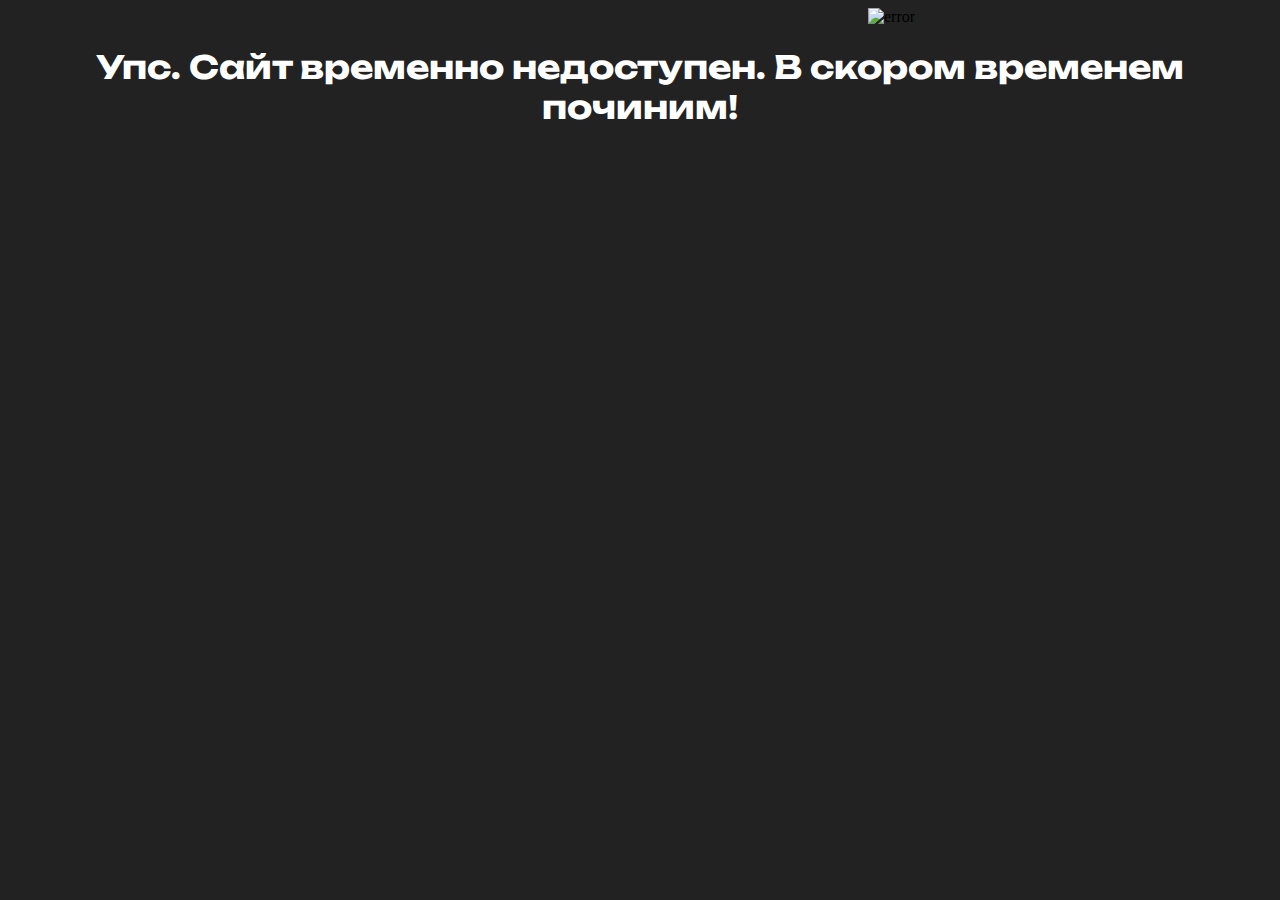
==== index.html @ cbbd629c "Update index.html" ====
<!DOCTYPE html>
<html>
<head>
    <title>Упс. Что то не так</title>
    <link rel="preconnect" href="https://fonts.googleapis.com">
<link rel="preconnect" href="https://fonts.gstatic.com" crossorigin>
<link href="https://fonts.googleapis.com/css2?family=Playpen+Sans:wght@100..800&family=SUSE:wght@100..800&family=Unbounded:wght@200..900&display=swap" rel="stylesheet">
</head>
<style>
    body {
        background-color: #222;
    }
    
    .error {
        margin-left: 860px;
    }

    h1 {
        font-family: "Unbounded", sans-serif;
        color: white;
        text-align: center;
    }
</style>
<body>
    
    <img src="https://previews.dropbox.com/p/thumb/[base64]/p.png" alt="error" class="error">

    <h1>Упс. Сайт временно недоступен. В скором временем починим!</h1>

</body>
</html>
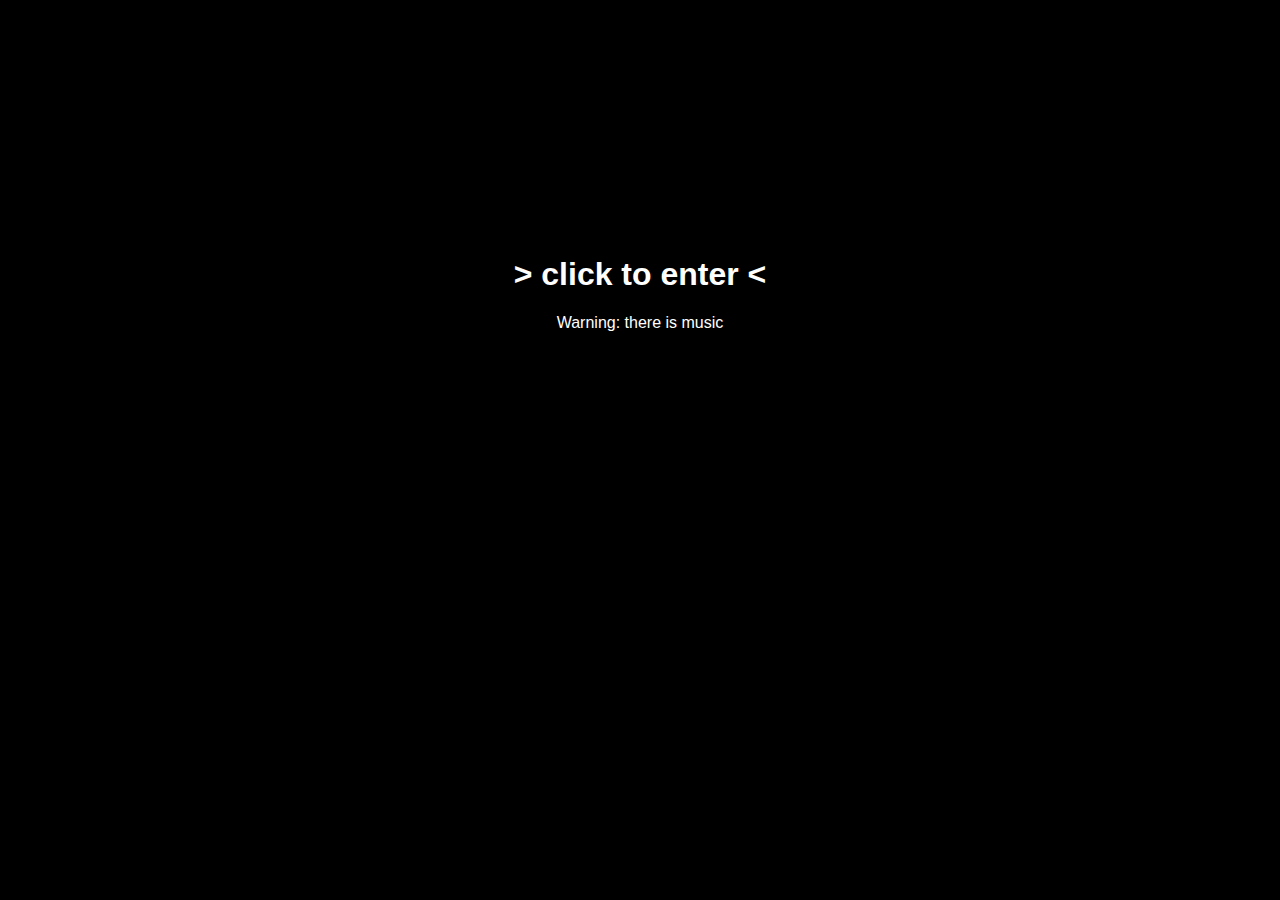
==== commit 94ae6d95: "Update index.html" ====
--- a/index.html
+++ b/index.html
@@ -1,31 +1,55 @@
 <!DOCTYPE html>
 <html>
 <head>
-    <title>Упс. Что то не так</title>
     <link rel="preconnect" href="https://fonts.googleapis.com">
-<link rel="preconnect" href="https://fonts.gstatic.com" crossorigin>
-<link href="https://fonts.googleapis.com/css2?family=Playpen+Sans:wght@100..800&family=SUSE:wght@100..800&family=Unbounded:wght@200..900&display=swap" rel="stylesheet">
+    <link rel="preconnect" href="https://fonts.gstatic.com" crossorigin>
+    <link href="https://fonts.googleapis.com/css2?family=Space+Mono:ital,wght@0,400;0,700;1,400;1,700&family=Ubuntu:ital,wght@0,300;0,400;0,500;0,700;1,300;1,400;1,500;1,700&family=Unbounded:wght@200..900&display=swap" rel="stylesheet">    <link rel="stylesheet" href="style.css">
+    <script src="./src/js/button.js"></script>
+    <script src="./src/js/lanyard.js"></script>
+    <script src="./src/js/loading.js"></script>
+    <script src="./src/js/title.js"></script>
+    <link rel="stylesheet" href="./src/css/style.css">
+    <link rel="shortcut icon" href="./none-static/difoon.gif" type="image/x-icon">
 </head>
-<style>
-    body {
-        background-color: #222;
-    }
+<body>
+    <audio id="audio" loop>
+        <source src="./src/music/audio.mp3" type="audio/mpeg"> 
+    </audio>
+
+    <div class="loading">
+        <h1> > click to enter <</h1>
+        <p>Warning: there is music</p>
+    </div>
+
+    <div id="background-container"></div>
+
+    <div class="musicstop">
+        <button id="musicstop">
+            <img src="buttoniconstop" alt="" alt="ToggleIcon">
+        </button>
+    </div>
+
+    <div class="container">
+        <div class="box">
+            <div class="profile-card">
+                <div class="avatar">
+                    <img id="avatar" alt="Avatar">
+                </div>
+                <div class="status">
+                    <div id="nickname"></div>
+                    <div id="status" class="statusdiscord"></div>
+                    <p>@difoon</p>
+                </div>
+                <button id="toggleButton">
+                    <img id="buttonIcon" src="./static/nightbutton.png" alt="Toggle Icon">
+                </button>
+                <div class="github" onclick="window.open('https://github.com/Difooon', '_blank')"></div>
+                <div class="tg" onclick="window.open('https://t.me/difoon_bot', '_blank')"></div>
+                <div class="discord" onclick="window.open('https://discord.gg/FCPR7kRABs ', '_blank')"></div>
+            </div>
+        </div>
+        </div>
+    </div>
     
-    .error {
-        margin-left: 860px;
-    }
-
-    h1 {
-        font-family: "Unbounded", sans-serif;
-        color: white;
-        text-align: center;
-    }
-</style>
-<body>
-    
-    <img src="https://previews.dropbox.com/p/thumb/[base64]/p.png" alt="error" class="error">
-
-    <h1>Упс. Сайт временно недоступен. В скором временем починим!</h1>
-
 </body>
 </html>
--- a/src/css/style.css
+++ b/src/css/style.css
@@ -0,0 +1,159 @@
+body {
+    font-family: 'Open Sans', sans-serif;
+    margin: 0;
+    padding: 0;
+    height: 100vh;
+    display: flex;
+    justify-content: center;
+    align-items: center;
+    color: white;
+}
+
+#background-container {
+    position: absolute;
+    z-index: -1;
+    top: 0;
+    left: 0;
+    width: 100%;
+    height: 100%;
+    background-size: cover;
+    background-repeat: no-repeat;
+    background-position: center center;
+    background-image: url('./none-static/night.gif');
+    transition: background-image 0.5s ease-in-out;
+}
+
+.container {
+    display: flex;
+    align-items: center;
+    justify-content: center;
+    height: 100%;
+    width: 400px;
+}
+
+.box {
+    padding: 5px;
+    align-items: center;
+    justify-content: center;
+    border-radius: 10px;
+    text-align: center;
+    max-width: 1000px;
+}
+
+.profile-card {
+    width: 400px;
+    align-items: center;
+    justify-content: center;
+    background-color: #0d0d0d;
+    border-radius: 15px;
+    padding: 20px;
+    display: flex;
+    align-items: center;
+    gap: 20px;
+    box-shadow: 0 0 20px rgba(0, 0, 0, 0.5);
+    opacity: 0; /* Изначально скрываем элементы */
+    transform: translateY(20px); /* Смещение вниз */
+    transition: opacity 1s ease-in-out, transform 1s ease-in-out;
+}
+
+.avatar img {
+    border-radius: 10px;
+    width: 80px;
+    height: 80px;
+}
+
+.status {
+    color: white;
+    font-family: 'Unbounded', sans-serif;
+}
+
+.status h1 {
+    margin: 0;
+    font-size: 1.5em;
+    font-weight: 700;
+}
+
+.statusdiscord {
+    color: #a1a1a1;
+    font-family: "Space Mono", Mulish;
+}
+
+.status p {
+    margin: 0;
+    font-family: "Space Mono", Mulish;
+    font-size: 1em;
+    color: #a1a1a1;
+}
+
+.controls {
+    margin-left: 0; /* Убираем автоматическое выравнивание вправо */
+    display: flex;
+    gap: 10px;
+    align-items: center;
+    /* Можно использовать margin-right, чтобы контролировать расстояние между кнопками и краем */
+}
+
+
+#toggleButton {
+    border: none;
+    background-color: transparent;
+    cursor: pointer;
+    padding: 0;
+    margin: 0;
+}
+
+#toggleButton img {
+    width: 25px;
+    height: 25px;
+}
+
+.github {
+    width: 25px;
+    height: 25px;
+    background-image: url('https://cdn.discordapp.com/attachments/1276178393473355776/1276178479725150310/github.png?ex=66c89553&is=66c743d3&hm=cee78cd53ceaba42e540255ccbdc2ddc063e61f0963f32288ae3b580f60bd746&');
+    background-size: cover;
+    background-position: center;
+    cursor: pointer;
+}
+.tg {
+    width: 25px;
+    height: 25px;
+    background-image: url('https://cdn.discordapp.com/attachments/1276178393473355776/1276218810076233758/TELEGRAM.png?ex=66c8bae3&is=66c76963&hm=6ae9afaaee64f102e1b0e98983452a9677ef52a6ea34c7db00fcbd441ec57523&');
+    background-size: cover;
+    background-position: center;
+    cursor: pointer;
+}
+.discord {
+    width: 25px;
+    height: 25px;
+    background-image: url('https://cdn.discordapp.com/attachments/1276178393473355776/1276218810378096671/DISCORD.png?ex=66c8bae3&is=66c76963&hm=1cba8d06740dcf356e34b7b2f147d422b33debe11535415e079bbd35695b6440&');
+    background-size: cover;
+    background-position: center;
+    cursor: pointer;
+
+}
+
+
+.loading {
+    margin-top: 0;
+    text-align: center;
+    align-items: center;
+    background: #000; /* Устанавливаем черный фон для загрузочного экрана */
+    position: fixed;
+    top: 0;
+    left: 0;
+    width: 100%;
+    height: 100%;
+    z-index: 9999;
+    opacity: 1; /* Изначально элемент полностью видим */
+    transition: opacity 1s ease-in-out; /* Анимация исчезновения */
+}
+
+.loading.hidden {
+    opacity: 0; /* Анимация скрытия */
+    transition: opacity 1s ease-in-out;
+}
+
+.loading h1 {
+    margin-top: 20%;
+}
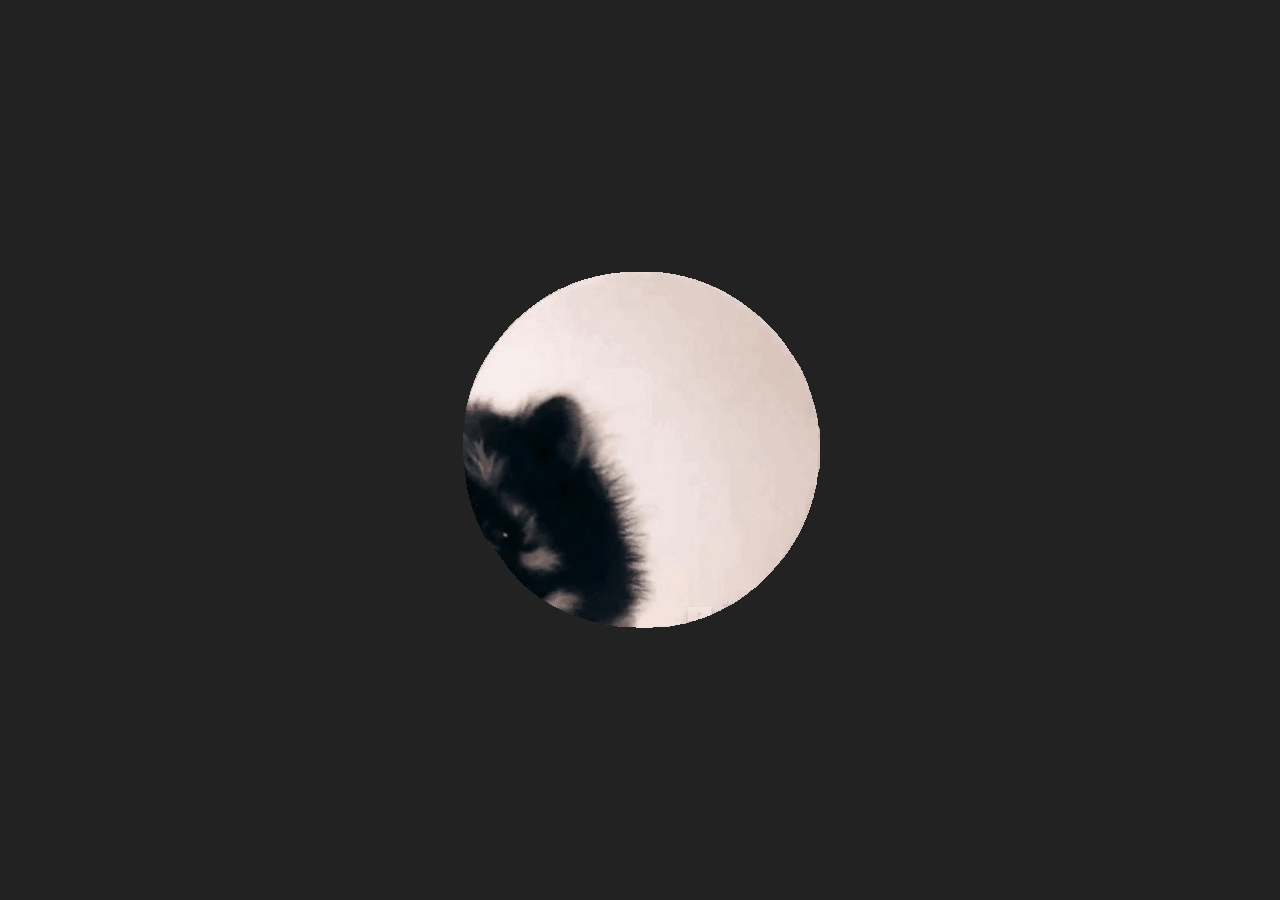
==== commit 745f2ce3: "v3!!!" ====
--- a/index.html
+++ b/index.html
@@ -1,55 +1,97 @@
 <!DOCTYPE html>
 <html>
 <head>
+    <title>DIFOON | Тут могла быть чья та реклама</title>
     <link rel="preconnect" href="https://fonts.googleapis.com">
     <link rel="preconnect" href="https://fonts.gstatic.com" crossorigin>
     <link href="https://fonts.googleapis.com/css2?family=Space+Mono:ital,wght@0,400;0,700;1,400;1,700&family=Ubuntu:ital,wght@0,300;0,400;0,500;0,700;1,300;1,400;1,500;1,700&family=Unbounded:wght@200..900&display=swap" rel="stylesheet">    <link rel="stylesheet" href="style.css">
-    <script src="./src/js/button.js"></script>
+    <link rel="stylesheet" href="./src/css/index.css">
+    <link rel="stylesheet" href="https://cdnjs.cloudflare.com/ajax/libs/font-awesome/6.0.0-beta3/css/all.min.css">
+    <script src="./src/js/wait.js"></script>
+    <script src="./src/js/title.js"></script>
+    <script src="./src/js/audioplayer.js"></script>
     <script src="./src/js/lanyard.js"></script>
-    <script src="./src/js/loading.js"></script>
-    <script src="./src/js/title.js"></script>
-    <link rel="stylesheet" href="./src/css/style.css">
-    <link rel="shortcut icon" href="./none-static/difoon.gif" type="image/x-icon">
+    <script src="./src/js/animated-text.js"></script>
+    <link rel="shortcut icon" href="./src/image/favicon.png" type="image/x-icon">
+    <!-- Предпросмотр -->
+    <meta property="og:title" content="Посмотри сайт, а то станешь таким же" />
+    <meta property="og:description" content="Ладно, на самом деле ты лучший! $ DIFOON" />
+    <meta property="og:image" content="https://masterpiecer-images.s3.yandex.net/6db476f6759911ee978d363fac71b015:upscaled" />
+    <meta property="og:url" content="https://difoon.fun/" />
+    <meta property="og:type" content="profile" />
 </head>
 <body>
-    <audio id="audio" loop>
-        <source src="./src/music/audio.mp3" type="audio/mpeg"> 
-    </audio>
-
-    <div class="loading">
-        <h1> > click to enter <</h1>
-        <p>Warning: there is music</p>
+    <div class="wait">
+        <img src="./src/image/wait.gif" alt="wait">
     </div>
 
-    <div id="background-container"></div>
 
-    <div class="musicstop">
-        <button id="musicstop">
-            <img src="buttoniconstop" alt="" alt="ToggleIcon">
-        </button>
+    <div class="name">
+        <h1 id="nameText">DIFOON</h1>
     </div>
 
-    <div class="container">
-        <div class="box">
-            <div class="profile-card">
-                <div class="avatar">
-                    <img id="avatar" alt="Avatar">
-                </div>
-                <div class="status">
-                    <div id="nickname"></div>
-                    <div id="status" class="statusdiscord"></div>
-                    <p>@difoon</p>
-                </div>
-                <button id="toggleButton">
-                    <img id="buttonIcon" src="./static/nightbutton.png" alt="Toggle Icon">
-                </button>
-                <div class="github" onclick="window.open('https://github.com/Difooon', '_blank')"></div>
-                <div class="tg" onclick="window.open('https://t.me/difoon_bot', '_blank')"></div>
-                <div class="discord" onclick="window.open('https://discord.gg/FCPR7kRABs ', '_blank')"></div>
+    <div class="avatar">
+        <li class="avatar" id="avatar"><img src="avatar.png" alt="avatar" class="image" style="border-radius: 100%;"></li>
+    </div>
+
+    <div class="nickname-discord">
+        <p>@difoon</p>
+    </div>
+
+    <div class="social-links">
+        <a href="https://t.me/difoonlive" target="_blank">
+            <i class="fab fa-telegram"></i>
+        </a>
+        <a href="https://devs.difoon.fun/discord.html" target="_blank">
+            <i class="fab fa-discord"></i>
+        </a>
+    </div>
+
+    <div class="audio-player">
+        <audio id="audio" src="./src/difoon.mp3"></audio>
+        <div class="controls">
+            <button id="playPauseBtn" aria-label="Play/Pause">
+                <i class="fa fa-play" id="playIcon"></i>
+                <i class="fa fa-pause" id="pauseIcon" style="display:none;"></i>
+            </button>
+            <div class="time">
+                <span id="currentTime">0:00</span> /
+                <span id="duration">0:00</span>
             </div>
         </div>
-        </div>
     </div>
-    
+
+    <div class="animated-text">
+        <div class="js--text-cont1"></div>
+        <div class="js--text-cont2"></div>
+    </div>
+
+ 
 </body>
+<script>
+    function getRandomColor() {
+        const r = Math.floor(Math.random() * 256);
+        const g = Math.floor(Math.random() * 256);
+        const b = Math.floor(Math.random() * 256);
+        return `rgb(${r}, ${g}, ${b})`;
+    }
+
+    let colorInterval;
+
+    document.querySelector('.name').addEventListener('mouseenter', function() {
+        const nameText = document.getElementById('nameText');
+        
+        colorInterval = setInterval(() => {
+            nameText.style.color = getRandomColor();
+        }, 400);  
+    });
+
+    document.querySelector('.name').addEventListener('mouseleave', function() {
+        const nameText = document.getElementById('nameText');
+        
+        clearInterval(colorInterval); 
+        nameText.style.color = 'white';
+    });
+
+</script>
 </html>
--- a/src/css/index.css
+++ b/src/css/index.css
@@ -0,0 +1,182 @@
+body {
+    background-color: #0f0f0f;
+}
+
+@font-face {
+    font-family: 'Hussar';
+    src: url('../fonts/HussarBoldWeb.otf') format('truetype');
+}
+
+
+.name {
+    font-family: "Unbounded", sans-serif;
+    color: white;
+    margin-left: 50px;
+    transition: all 0.3s ease;
+}
+
+.name h1 {
+    color: white;
+    transition: color 0.5s ease;
+}
+
+.wait {
+    z-index: 10;
+    background-color: #222;
+    justify-content: center;
+    align-items: center;
+    position: fixed; 
+    top: 0;
+    left: 0;
+    right: 0;
+    bottom: 0;
+    opacity: 1; 
+    transition: opacity 1s ease; 
+}
+
+.social-links {
+
+    display: flex;
+    justify-content: center;
+    align-items: center;
+    gap: 15px;
+    margin: 5px 0; 
+}
+
+.social-links a {
+    color: #808080; 
+    font-size: 40px; 
+    position: relative; 
+    transition: color 0.3s ease; 
+}
+
+.social-links a::before {
+    content: ''; 
+    position: absolute; 
+    top: 50%; 
+    left: 50%;
+    width: 100%; 
+    height: 100%; 
+    background: rgba(0, 191, 255, 0.3); 
+    border-radius: 50%; 
+    transform: translate(-50%, -50%); 
+    z-index: -1; 
+    filter: blur(8px); 
+    transition: background 0.3s ease; 
+}
+
+.social-links a:hover::before {
+    background: rgba(0, 191, 255, 0.5); /
+}
+
+.social-links a:hover {
+    color: #00BFFF; 
+}
+
+.avatar {
+    margin-bottom: 20px;
+    display: flex;
+    justify-content: center;
+    align-items: center;
+    margin-top: 20px;
+}
+
+
+.nickname-discord p {
+    margin: 0;
+    font-family: "Space Mono", Mulish;
+    font-size: 30px;
+    text-align: center;
+    color: #fff;
+    margin-bottom: 20px;
+}
+
+.animated-text {
+    font-family: "Unbounded", sans-serif;
+    font-size: 30px;
+    color: #fff;
+    margin-top: 20px;
+    text-align: center;
+}
+
+.cursor {
+    font-weight: bold;
+    animation: blink 0.7s step-end infinite;
+  }
+  
+  @keyframes blink {
+    from, to {
+      opacity: 1;
+    }
+    50% {
+      opacity: 0;
+    }
+  }
+
+.avatar .image {
+    width: 200px;
+    height: 200px;
+    border-radius: 100%; 
+    border: 3px solid transparent; 
+    box-shadow: 0 0 15px 5px #00BFFF; 
+    padding: 5px; 
+}
+
+
+.audio-player {
+    display: flex;
+    justify-content: center; 
+    align-items: center; 
+    margin: 5px 0; 
+}
+
+.controls {
+    display: flex;
+    align-items: center;
+    justify-content: center;
+    width: 250px; 
+    margin-top: 20px;
+}
+
+
+
+#playPauseBtn {
+    background-color: #00BFFF;
+    border: none;
+    border-radius: 50%;
+    padding: 8px; 
+    cursor: pointer;
+    font-size: 18px; 
+    display: flex;
+    align-items: center;
+    justify-content: center;
+    width: 40px; 
+    height: 40px; 
+    margin-right: 5px; 
+}
+
+#playPauseBtn:focus {
+    outline: none;
+}
+
+.time {
+    font-size: 14px;
+    font-family: 'Hussar', sans-serif;
+    color: #fff;
+}
+
+
+.button {
+    background-color: #0f0f0f;
+    border-radius: 30px;
+    border: 1px solid white;
+    color: white;
+    padding: 10px 30px;
+    font-size: 30px;
+    text-decoration: none;
+    transition: background-color 0.3s ease;
+    display: inline-flex;
+    align-items: center;
+    justify-content: center;
+    margin-top: 20px;
+}
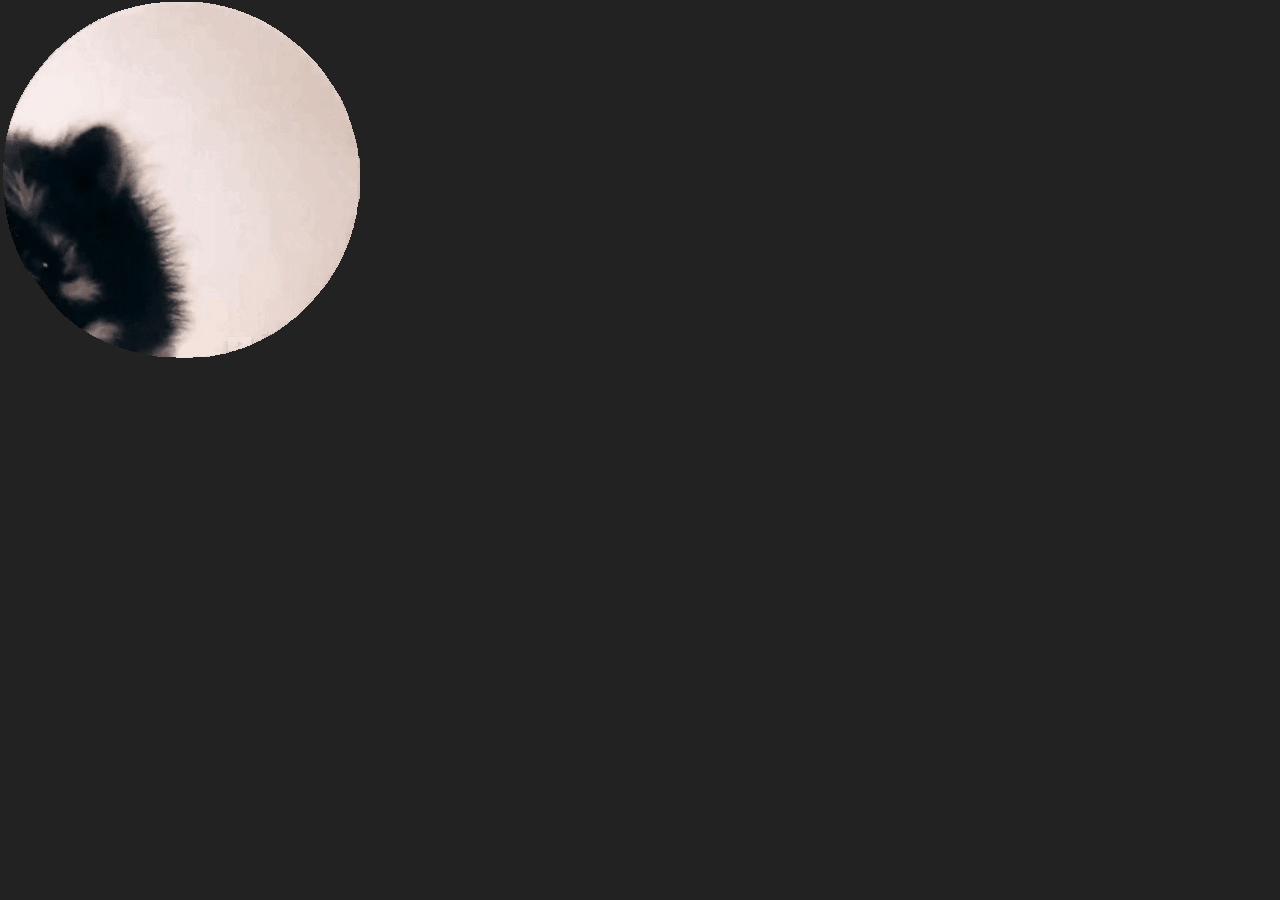
==== commit 8e7adbe4: "React upload!" ====
--- a/index.html
+++ b/index.html
@@ -1,97 +1 @@
-<!DOCTYPE html>
-<html>
-<head>
-    <title>DIFOON | Тут могла быть чья та реклама</title>
-    <link rel="preconnect" href="https://fonts.googleapis.com">
-    <link rel="preconnect" href="https://fonts.gstatic.com" crossorigin>
-    <link href="https://fonts.googleapis.com/css2?family=Space+Mono:ital,wght@0,400;0,700;1,400;1,700&family=Ubuntu:ital,wght@0,300;0,400;0,500;0,700;1,300;1,400;1,500;1,700&family=Unbounded:wght@200..900&display=swap" rel="stylesheet">    <link rel="stylesheet" href="style.css">
-    <link rel="stylesheet" href="./src/css/index.css">
-    <link rel="stylesheet" href="https://cdnjs.cloudflare.com/ajax/libs/font-awesome/6.0.0-beta3/css/all.min.css">
-    <script src="./src/js/wait.js"></script>
-    <script src="./src/js/title.js"></script>
-    <script src="./src/js/audioplayer.js"></script>
-    <script src="./src/js/lanyard.js"></script>
-    <script src="./src/js/animated-text.js"></script>
-    <link rel="shortcut icon" href="./src/image/favicon.png" type="image/x-icon">
-    <!-- Предпросмотр -->
-    <meta property="og:title" content="Посмотри сайт, а то станешь таким же" />
-    <meta property="og:description" content="Ладно, на самом деле ты лучший! $ DIFOON" />
-    <meta property="og:image" content="https://masterpiecer-images.s3.yandex.net/6db476f6759911ee978d363fac71b015:upscaled" />
-    <meta property="og:url" content="https://difoon.fun/" />
-    <meta property="og:type" content="profile" />
-</head>
-<body>
-    <div class="wait">
-        <img src="./src/image/wait.gif" alt="wait">
-    </div>
-
-
-    <div class="name">
-        <h1 id="nameText">DIFOON</h1>
-    </div>
-
-    <div class="avatar">
-        <li class="avatar" id="avatar"><img src="avatar.png" alt="avatar" class="image" style="border-radius: 100%;"></li>
-    </div>
-
-    <div class="nickname-discord">
-        <p>@difoon</p>
-    </div>
-
-    <div class="social-links">
-        <a href="https://t.me/difoonlive" target="_blank">
-            <i class="fab fa-telegram"></i>
-        </a>
-        <a href="https://devs.difoon.fun/discord.html" target="_blank">
-            <i class="fab fa-discord"></i>
-        </a>
-    </div>
-
-    <div class="audio-player">
-        <audio id="audio" src="./src/difoon.mp3"></audio>
-        <div class="controls">
-            <button id="playPauseBtn" aria-label="Play/Pause">
-                <i class="fa fa-play" id="playIcon"></i>
-                <i class="fa fa-pause" id="pauseIcon" style="display:none;"></i>
-            </button>
-            <div class="time">
-                <span id="currentTime">0:00</span> /
-                <span id="duration">0:00</span>
-            </div>
-        </div>
-    </div>
-
-    <div class="animated-text">
-        <div class="js--text-cont1"></div>
-        <div class="js--text-cont2"></div>
-    </div>
-
- 
-</body>
-<script>
-    function getRandomColor() {
-        const r = Math.floor(Math.random() * 256);
-        const g = Math.floor(Math.random() * 256);
-        const b = Math.floor(Math.random() * 256);
-        return `rgb(${r}, ${g}, ${b})`;
-    }
-
-    let colorInterval;
-
-    document.querySelector('.name').addEventListener('mouseenter', function() {
-        const nameText = document.getElementById('nameText');
-        
-        colorInterval = setInterval(() => {
-            nameText.style.color = getRandomColor();
-        }, 400);  
-    });
-
-    document.querySelector('.name').addEventListener('mouseleave', function() {
-        const nameText = document.getElementById('nameText');
-        
-        clearInterval(colorInterval); 
-        nameText.style.color = 'white';
-    });
-
-</script>
-</html>
+<!doctype html><html lang="en"><head><meta charset="utf-8"/><link rel="icon" href="/favicon.jpg"/><meta name="viewport" content="width=device-width,initial-scale=1"/><meta name="Посмотри сайт, а то станешь таким же" content="Ладно, на самом деле ты лучший! $ DIFOON" image="https://masterpiecer-images.s3.yandex.net/6db476f6759911ee978d363fac71b015:upscaled"/><link rel="manifest" href="/manifest.json"/><title>DIFOON | Тут могла быть ваша реклама</title><script defer="defer" src="/static/js/main.06d50bfc.js"></script><link href="/static/css/main.0a61a2a4.css" rel="stylesheet"></head><body><noscript>You need to enable JavaScript to run this app.</noscript><div id="root"></div></body></html>--- a/static/css/main.0a61a2a4.css
+++ b/static/css/main.0a61a2a4.css
@@ -0,0 +1,8 @@
+@import url(https://fonts.googleapis.com/css2?family=Roboto+Condensed:ital,wght@0,100..900;1,100..900&family=Space+Mono:ital,wght@0,400;0,700;1,400;1,700&family=Unbounded:wght@500&display=swap);body{background-color:#0f0f0f}@font-face{font-family:Hussar;src:url(/static/media/HussarBoldWeb.23e1dc80f161e5f48b7d.otf) format("truetype")}.wait{background-color:#222;bottom:0;left:0;opacity:1;position:fixed;right:0;top:0;transition:opacity 1s ease;z-index:10}.avatar,.wait{align-items:center;justify-content:center}.avatar{display:flex;margin-bottom:20px;margin-top:20px}.nickname-discord p{color:#fff;font-family:Space Mono,Mulish;font-size:30px;margin:0 0 20px;text-align:center}.avatar .image{border:3px solid #0000;border-radius:100%;box-shadow:0 0 15px 5px #fff;height:200px;padding:5px;width:200px}.social{align-items:center;display:flex;justify-content:center;margin-top:20px;padding:auto}.social-button{background:none;border:none;cursor:pointer}.social-button img{display:block;height:35px;width:35px}.social-button:not(:last-child){margin-right:20px}.audio-player{margin:5px 0}.audio-player,.controls{align-items:center;display:flex;justify-content:center}.controls{margin-top:20px;width:250px}#playPauseBtn{align-items:center;background-color:#00bfff;border:none;border-radius:50%;cursor:pointer;display:flex;font-size:18px;height:40px;justify-content:center;margin-right:5px;padding:8px;width:40px}#playPauseBtn:focus{outline:none}.time{color:#fff;font-family:Hussar,sans-serif;font-size:14px}.button{align-items:center;background-color:#0f0f0f;border:1px solid #fff;border-radius:30px;display:inline-flex;justify-content:center;padding:10px 30px;text-decoration:none;transition:background-color .3s ease}.animated-text,.button{color:#fff;font-size:30px;margin-top:20px}.animated-text{font-family:Unbounded,sans-serif;text-align:center}.copyright{bottom:0;color:#ababac;font-family:Roboto Condensed;font-size:16px;font-weight:500;position:absolute;-webkit-user-select:text;user-select:text}.App{text-align:center}.App-logo{height:40vmin;pointer-events:none}@media (prefers-reduced-motion:no-preference){.App-logo{animation:App-logo-spin 20s linear infinite}}.App-header{align-items:center;background-color:#282c34;color:#fff;display:flex;flex-direction:column;font-size:calc(10px + 2vmin);justify-content:center;min-height:100vh}.App-link{color:#61dafb}@keyframes App-logo-spin{0%{transform:rotate(0deg)}to{transform:rotate(1turn)}}
+
+/*!
+ * Font Awesome Free 6.6.0 by @fontawesome - https://fontawesome.com
+ * License - https://fontawesome.com/license/free (Icons: CC BY 4.0, Fonts: SIL OFL 1.1, Code: MIT License)
+ * Copyright 2024 Fonticons, Inc.
+ */.fa{font-family:Font Awesome\ 6 Free;font-family:var(--fa-style-family,"Font Awesome 6 Free");font-weight:900;font-weight:var(--fa-style,900)}.fa,.fa-brands,.fa-classic,.fa-regular,.fa-sharp-solid,.fa-solid,.fab,.far,.fas{-moz-osx-font-smoothing:grayscale;-webkit-font-smoothing:antialiased;font-feature-settings:normal;display:inline-block;display:var(--fa-display,inline-block);font-style:normal;font-variant:normal;line-height:1;text-rendering:auto}.fa-classic,.fa-regular,.fa-solid,.far,.fas{font-family:Font Awesome\ 6 Free}.fa-brands,.fab{font-family:Font Awesome\ 6 Brands}.fa-1x{font-size:1em}.fa-2x{font-size:2em}.fa-3x{font-size:3em}.fa-4x{font-size:4em}.fa-5x{font-size:5em}.fa-6x{font-size:6em}.fa-7x{font-size:7em}.fa-8x{font-size:8em}.fa-9x{font-size:9em}.fa-10x{font-size:10em}.fa-2xs{font-size:.625em;line-height:.1em;vertical-align:.225em}.fa-xs{font-size:.75em;line-height:.08333em;vertical-align:.125em}.fa-sm{font-size:.875em;line-height:.07143em;vertical-align:.05357em}.fa-lg{font-size:1.25em;line-height:.05em;vertical-align:-.075em}.fa-xl{font-size:1.5em;line-height:.04167em;vertical-align:-.125em}.fa-2xl{font-size:2em;line-height:.03125em;vertical-align:-.1875em}.fa-fw{text-align:center;width:1.25em}.fa-ul{list-style-type:none;margin-left:2.5em;margin-left:var(--fa-li-margin,2.5em);padding-left:0}.fa-ul>li{position:relative}.fa-li{left:-2em;left:calc(var(--fa-li-width, 2em)*-1);line-height:inherit;position:absolute;text-align:center;width:2em;width:var(--fa-li-width,2em)}.fa-border{border:.08em solid #eee;border:var(--fa-border-width,.08em) var(--fa-border-style,solid) var(--fa-border-color,#eee);border-radius:.1em;border-radius:var(--fa-border-radius,.1em);padding:.2em .25em .15em;padding:var(--fa-border-padding,.2em .25em .15em)}.fa-pull-left{float:left;margin-right:.3em;margin-right:var(--fa-pull-margin,.3em)}.fa-pull-right{float:right;margin-left:.3em;margin-left:var(--fa-pull-margin,.3em)}.fa-beat{animation-delay:0s;animation-delay:var(--fa-animation-delay,0s);animation-direction:normal;animation-direction:var(--fa-animation-direction,normal);animation-duration:1s;animation-duration:var(--fa-animation-duration,1s);animation-iteration-count:infinite;animation-iteration-count:var(--fa-animation-iteration-count,infinite);animation-name:fa-beat;animation-timing-function:ease-in-out;animation-timing-function:var(--fa-animation-timing,ease-in-out)}.fa-bounce{animation-delay:0s;animation-delay:var(--fa-animation-delay,0s);animation-direction:normal;animation-direction:var(--fa-animation-direction,normal);animation-duration:1s;animation-duration:var(--fa-animation-duration,1s);animation-iteration-count:infinite;animation-iteration-count:var(--fa-animation-iteration-count,infinite);animation-name:fa-bounce;animation-timing-function:cubic-bezier(.28,.84,.42,1);animation-timing-function:var(--fa-animation-timing,cubic-bezier(.28,.84,.42,1))}.fa-fade{animation-iteration-count:infinite;animation-iteration-count:var(--fa-animation-iteration-count,infinite);animation-name:fa-fade;animation-timing-function:cubic-bezier(.4,0,.6,1);animation-timing-function:var(--fa-animation-timing,cubic-bezier(.4,0,.6,1))}.fa-beat-fade,.fa-fade{animation-delay:0s;animation-delay:var(--fa-animation-delay,0s);animation-direction:normal;animation-direction:var(--fa-animation-direction,normal);animation-duration:1s;animation-duration:var(--fa-animation-duration,1s)}.fa-beat-fade{animation-iteration-count:infinite;animation-iteration-count:var(--fa-animation-iteration-count,infinite);animation-name:fa-beat-fade;animation-timing-function:cubic-bezier(.4,0,.6,1);animation-timing-function:var(--fa-animation-timing,cubic-bezier(.4,0,.6,1))}.fa-flip{animation-delay:0s;animation-delay:var(--fa-animation-delay,0s);animation-direction:normal;animation-direction:var(--fa-animation-direction,normal);animation-duration:1s;animation-duration:var(--fa-animation-duration,1s);animation-iteration-count:infinite;animation-iteration-count:var(--fa-animation-iteration-count,infinite);animation-name:fa-flip;animation-timing-function:ease-in-out;animation-timing-function:var(--fa-animation-timing,ease-in-out)}.fa-shake{animation-duration:1s;animation-duration:var(--fa-animation-duration,1s);animation-iteration-count:infinite;animation-iteration-count:var(--fa-animation-iteration-count,infinite);animation-name:fa-shake;animation-timing-function:linear;animation-timing-function:var(--fa-animation-timing,linear)}.fa-shake,.fa-spin{animation-delay:0s;animation-delay:var(--fa-animation-delay,0s);animation-direction:normal;animation-direction:var(--fa-animation-direction,normal)}.fa-spin{animation-duration:2s;animation-duration:var(--fa-animation-duration,2s);animation-iteration-count:infinite;animation-iteration-count:var(--fa-animation-iteration-count,infinite);animation-name:fa-spin;animation-timing-function:linear;animation-timing-function:var(--fa-animation-timing,linear)}.fa-spin-reverse{--fa-animation-direction:reverse}.fa-pulse,.fa-spin-pulse{animation-direction:normal;animation-direction:var(--fa-animation-direction,normal);animation-duration:1s;animation-duration:var(--fa-animation-duration,1s);animation-iteration-count:infinite;animation-iteration-count:var(--fa-animation-iteration-count,infinite);animation-name:fa-spin;animation-timing-function:steps(8);animation-timing-function:var(--fa-animation-timing,steps(8))}@media (prefers-reduced-motion:reduce){.fa-beat,.fa-beat-fade,.fa-bounce,.fa-fade,.fa-flip,.fa-pulse,.fa-shake,.fa-spin,.fa-spin-pulse{animation-delay:-1ms;animation-duration:1ms;animation-iteration-count:1;transition-delay:0s;transition-duration:0s}}@keyframes fa-beat{0%,90%{transform:scale(1)}45%{transform:scale(1.25);transform:scale(var(--fa-beat-scale,1.25))}}@keyframes fa-bounce{0%{transform:scale(1) translateY(0)}10%{transform:scale(1.1,.9) translateY(0);transform:scale(var(--fa-bounce-start-scale-x,1.1),var(--fa-bounce-start-scale-y,.9)) translateY(0)}30%{transform:scale(.9,1.1) translateY(-.5em);transform:scale(var(--fa-bounce-jump-scale-x,.9),var(--fa-bounce-jump-scale-y,1.1)) translateY(var(--fa-bounce-height,-.5em))}50%{transform:scale(1.05,.95) translateY(0);transform:scale(var(--fa-bounce-land-scale-x,1.05),var(--fa-bounce-land-scale-y,.95)) translateY(0)}57%{transform:scale(1) translateY(-.125em);transform:scale(1) translateY(var(--fa-bounce-rebound,-.125em))}64%{transform:scale(1) translateY(0)}to{transform:scale(1) translateY(0)}}@keyframes fa-fade{50%{opacity:.4;opacity:var(--fa-fade-opacity,.4)}}@keyframes fa-beat-fade{0%,to{opacity:.4;opacity:var(--fa-beat-fade-opacity,.4);transform:scale(1)}50%{opacity:1;transform:scale(1.125);transform:scale(var(--fa-beat-fade-scale,1.125))}}@keyframes fa-flip{50%{transform:rotateY(-180deg);transform:rotate3d(var(--fa-flip-x,0),var(--fa-flip-y,1),var(--fa-flip-z,0),var(--fa-flip-angle,-180deg))}}@keyframes fa-shake{0%{transform:rotate(-15deg)}4%{transform:rotate(15deg)}24%,8%{transform:rotate(-18deg)}12%,28%{transform:rotate(18deg)}16%{transform:rotate(-22deg)}20%{transform:rotate(22deg)}32%{transform:rotate(-12deg)}36%{transform:rotate(12deg)}40%,to{transform:rotate(0deg)}}@keyframes fa-spin{0%{transform:rotate(0deg)}to{transform:rotate(1turn)}}.fa-rotate-90{transform:rotate(90deg)}.fa-rotate-180{transform:rotate(180deg)}.fa-rotate-270{transform:rotate(270deg)}.fa-flip-horizontal{transform:scaleX(-1)}.fa-flip-vertical{transform:scaleY(-1)}.fa-flip-both,.fa-flip-horizontal.fa-flip-vertical{transform:scale(-1)}.fa-rotate-by{transform:rotate(0);transform:rotate(var(--fa-rotate-angle,0))}.fa-stack{display:inline-block;height:2em;line-height:2em;position:relative;vertical-align:middle;width:2.5em}.fa-stack-1x,.fa-stack-2x{left:0;position:absolute;text-align:center;width:100%;z-index:auto;z-index:var(--fa-stack-z-index,auto)}.fa-stack-1x{line-height:inherit}.fa-stack-2x{font-size:2em}.fa-inverse{color:#fff;color:var(--fa-inverse,#fff)}.fa-0:before{content:"\30"}.fa-1:before{content:"\31"}.fa-2:before{content:"\32"}.fa-3:before{content:"\33"}.fa-4:before{content:"\34"}.fa-5:before{content:"\35"}.fa-6:before{content:"\36"}.fa-7:before{content:"\37"}.fa-8:before{content:"\38"}.fa-9:before{content:"\39"}.fa-fill-drip:before{content:"\f576"}.fa-arrows-to-circle:before{content:"\e4bd"}.fa-chevron-circle-right:before,.fa-circle-chevron-right:before{content:"\f138"}.fa-at:before{content:"\40"}.fa-trash-alt:before,.fa-trash-can:before{content:"\f2ed"}.fa-text-height:before{content:"\f034"}.fa-user-times:before,.fa-user-xmark:before{content:"\f235"}.fa-stethoscope:before{content:"\f0f1"}.fa-comment-alt:before,.fa-message:before{content:"\f27a"}.fa-info:before{content:"\f129"}.fa-compress-alt:before,.fa-down-left-and-up-right-to-center:before{content:"\f422"}.fa-explosion:before{content:"\e4e9"}.fa-file-alt:before,.fa-file-lines:before,.fa-file-text:before{content:"\f15c"}.fa-wave-square:before{content:"\f83e"}.fa-ring:before{content:"\f70b"}.fa-building-un:before{content:"\e4d9"}.fa-dice-three:before{content:"\f527"}.fa-calendar-alt:before,.fa-calendar-days:before{content:"\f073"}.fa-anchor-circle-check:before{content:"\e4aa"}.fa-building-circle-arrow-right:before{content:"\e4d1"}.fa-volleyball-ball:before,.fa-volleyball:before{content:"\f45f"}.fa-arrows-up-to-line:before{content:"\e4c2"}.fa-sort-desc:before,.fa-sort-down:before{content:"\f0dd"}.fa-circle-minus:before,.fa-minus-circle:before{content:"\f056"}.fa-door-open:before{content:"\f52b"}.fa-right-from-bracket:before,.fa-sign-out-alt:before{content:"\f2f5"}.fa-atom:before{content:"\f5d2"}.fa-soap:before{content:"\e06e"}.fa-heart-music-camera-bolt:before,.fa-icons:before{content:"\f86d"}.fa-microphone-alt-slash:before,.fa-microphone-lines-slash:before{content:"\f539"}.fa-bridge-circle-check:before{content:"\e4c9"}.fa-pump-medical:before{content:"\e06a"}.fa-fingerprint:before{content:"\f577"}.fa-hand-point-right:before{content:"\f0a4"}.fa-magnifying-glass-location:before,.fa-search-location:before{content:"\f689"}.fa-forward-step:before,.fa-step-forward:before{content:"\f051"}.fa-face-smile-beam:before,.fa-smile-beam:before{content:"\f5b8"}.fa-flag-checkered:before{content:"\f11e"}.fa-football-ball:before,.fa-football:before{content:"\f44e"}.fa-school-circle-exclamation:before{content:"\e56c"}.fa-crop:before{content:"\f125"}.fa-angle-double-down:before,.fa-angles-down:before{content:"\f103"}.fa-users-rectangle:before{content:"\e594"}.fa-people-roof:before{content:"\e537"}.fa-people-line:before{content:"\e534"}.fa-beer-mug-empty:before,.fa-beer:before{content:"\f0fc"}.fa-diagram-predecessor:before{content:"\e477"}.fa-arrow-up-long:before,.fa-long-arrow-up:before{content:"\f176"}.fa-burn:before,.fa-fire-flame-simple:before{content:"\f46a"}.fa-male:before,.fa-person:before{content:"\f183"}.fa-laptop:before{content:"\f109"}.fa-file-csv:before{content:"\f6dd"}.fa-menorah:before{content:"\f676"}.fa-truck-plane:before{content:"\e58f"}.fa-record-vinyl:before{content:"\f8d9"}.fa-face-grin-stars:before,.fa-grin-stars:before{content:"\f587"}.fa-bong:before{content:"\f55c"}.fa-pastafarianism:before,.fa-spaghetti-monster-flying:before{content:"\f67b"}.fa-arrow-down-up-across-line:before{content:"\e4af"}.fa-spoon:before,.fa-utensil-spoon:before{content:"\f2e5"}.fa-jar-wheat:before{content:"\e517"}.fa-envelopes-bulk:before,.fa-mail-bulk:before{content:"\f674"}.fa-file-circle-exclamation:before{content:"\e4eb"}.fa-circle-h:before,.fa-hospital-symbol:before{content:"\f47e"}.fa-pager:before{content:"\f815"}.fa-address-book:before,.fa-contact-book:before{content:"\f2b9"}.fa-strikethrough:before{content:"\f0cc"}.fa-k:before{content:"\4b"}.fa-landmark-flag:before{content:"\e51c"}.fa-pencil-alt:before,.fa-pencil:before{content:"\f303"}.fa-backward:before{content:"\f04a"}.fa-caret-right:before{content:"\f0da"}.fa-comments:before{content:"\f086"}.fa-file-clipboard:before,.fa-paste:before{content:"\f0ea"}.fa-code-pull-request:before{content:"\e13c"}.fa-clipboard-list:before{content:"\f46d"}.fa-truck-loading:before,.fa-truck-ramp-box:before{content:"\f4de"}.fa-user-check:before{content:"\f4fc"}.fa-vial-virus:before{content:"\e597"}.fa-sheet-plastic:before{content:"\e571"}.fa-blog:before{content:"\f781"}.fa-user-ninja:before{content:"\f504"}.fa-person-arrow-up-from-line:before{content:"\e539"}.fa-scroll-torah:before,.fa-torah:before{content:"\f6a0"}.fa-broom-ball:before,.fa-quidditch-broom-ball:before,.fa-quidditch:before{content:"\f458"}.fa-toggle-off:before{content:"\f204"}.fa-archive:before,.fa-box-archive:before{content:"\f187"}.fa-person-drowning:before{content:"\e545"}.fa-arrow-down-9-1:before,.fa-sort-numeric-desc:before,.fa-sort-numeric-down-alt:before{content:"\f886"}.fa-face-grin-tongue-squint:before,.fa-grin-tongue-squint:before{content:"\f58a"}.fa-spray-can:before{content:"\f5bd"}.fa-truck-monster:before{content:"\f63b"}.fa-w:before{content:"\57"}.fa-earth-africa:before,.fa-globe-africa:before{content:"\f57c"}.fa-rainbow:before{content:"\f75b"}.fa-circle-notch:before{content:"\f1ce"}.fa-tablet-alt:before,.fa-tablet-screen-button:before{content:"\f3fa"}.fa-paw:before{content:"\f1b0"}.fa-cloud:before{content:"\f0c2"}.fa-trowel-bricks:before{content:"\e58a"}.fa-face-flushed:before,.fa-flushed:before{content:"\f579"}.fa-hospital-user:before{content:"\f80d"}.fa-tent-arrow-left-right:before{content:"\e57f"}.fa-gavel:before,.fa-legal:before{content:"\f0e3"}.fa-binoculars:before{content:"\f1e5"}.fa-microphone-slash:before{content:"\f131"}.fa-box-tissue:before{content:"\e05b"}.fa-motorcycle:before{content:"\f21c"}.fa-bell-concierge:before,.fa-concierge-bell:before{content:"\f562"}.fa-pen-ruler:before,.fa-pencil-ruler:before{content:"\f5ae"}.fa-people-arrows-left-right:before,.fa-people-arrows:before{content:"\e068"}.fa-mars-and-venus-burst:before{content:"\e523"}.fa-caret-square-right:before,.fa-square-caret-right:before{content:"\f152"}.fa-cut:before,.fa-scissors:before{content:"\f0c4"}.fa-sun-plant-wilt:before{content:"\e57a"}.fa-toilets-portable:before{content:"\e584"}.fa-hockey-puck:before{content:"\f453"}.fa-table:before{content:"\f0ce"}.fa-magnifying-glass-arrow-right:before{content:"\e521"}.fa-digital-tachograph:before,.fa-tachograph-digital:before{content:"\f566"}.fa-users-slash:before{content:"\e073"}.fa-clover:before{content:"\e139"}.fa-mail-reply:before,.fa-reply:before{content:"\f3e5"}.fa-star-and-crescent:before{content:"\f699"}.fa-house-fire:before{content:"\e50c"}.fa-minus-square:before,.fa-square-minus:before{content:"\f146"}.fa-helicopter:before{content:"\f533"}.fa-compass:before{content:"\f14e"}.fa-caret-square-down:before,.fa-square-caret-down:before{content:"\f150"}.fa-file-circle-question:before{content:"\e4ef"}.fa-laptop-code:before{content:"\f5fc"}.fa-swatchbook:before{content:"\f5c3"}.fa-prescription-bottle:before{content:"\f485"}.fa-bars:before,.fa-navicon:before{content:"\f0c9"}.fa-people-group:before{content:"\e533"}.fa-hourglass-3:before,.fa-hourglass-end:before{content:"\f253"}.fa-heart-broken:before,.fa-heart-crack:before{content:"\f7a9"}.fa-external-link-square-alt:before,.fa-square-up-right:before{content:"\f360"}.fa-face-kiss-beam:before,.fa-kiss-beam:before{content:"\f597"}.fa-film:before{content:"\f008"}.fa-ruler-horizontal:before{content:"\f547"}.fa-people-robbery:before{content:"\e536"}.fa-lightbulb:before{content:"\f0eb"}.fa-caret-left:before{content:"\f0d9"}.fa-circle-exclamation:before,.fa-exclamation-circle:before{content:"\f06a"}.fa-school-circle-xmark:before{content:"\e56d"}.fa-arrow-right-from-bracket:before,.fa-sign-out:before{content:"\f08b"}.fa-chevron-circle-down:before,.fa-circle-chevron-down:before{content:"\f13a"}.fa-unlock-alt:before,.fa-unlock-keyhole:before{content:"\f13e"}.fa-cloud-showers-heavy:before{content:"\f740"}.fa-headphones-alt:before,.fa-headphones-simple:before{content:"\f58f"}.fa-sitemap:before{content:"\f0e8"}.fa-circle-dollar-to-slot:before,.fa-donate:before{content:"\f4b9"}.fa-memory:before{content:"\f538"}.fa-road-spikes:before{content:"\e568"}.fa-fire-burner:before{content:"\e4f1"}.fa-flag:before{content:"\f024"}.fa-hanukiah:before{content:"\f6e6"}.fa-feather:before{content:"\f52d"}.fa-volume-down:before,.fa-volume-low:before{content:"\f027"}.fa-comment-slash:before{content:"\f4b3"}.fa-cloud-sun-rain:before{content:"\f743"}.fa-compress:before{content:"\f066"}.fa-wheat-alt:before,.fa-wheat-awn:before{content:"\e2cd"}.fa-ankh:before{content:"\f644"}.fa-hands-holding-child:before{content:"\e4fa"}.fa-asterisk:before{content:"\2a"}.fa-check-square:before,.fa-square-check:before{content:"\f14a"}.fa-peseta-sign:before{content:"\e221"}.fa-header:before,.fa-heading:before{content:"\f1dc"}.fa-ghost:before{content:"\f6e2"}.fa-list-squares:before,.fa-list:before{content:"\f03a"}.fa-phone-square-alt:before,.fa-square-phone-flip:before{content:"\f87b"}.fa-cart-plus:before{content:"\f217"}.fa-gamepad:before{content:"\f11b"}.fa-circle-dot:before,.fa-dot-circle:before{content:"\f192"}.fa-dizzy:before,.fa-face-dizzy:before{content:"\f567"}.fa-egg:before{content:"\f7fb"}.fa-house-medical-circle-xmark:before{content:"\e513"}.fa-campground:before{content:"\f6bb"}.fa-folder-plus:before{content:"\f65e"}.fa-futbol-ball:before,.fa-futbol:before,.fa-soccer-ball:before{content:"\f1e3"}.fa-paint-brush:before,.fa-paintbrush:before{content:"\f1fc"}.fa-lock:before{content:"\f023"}.fa-gas-pump:before{content:"\f52f"}.fa-hot-tub-person:before,.fa-hot-tub:before{content:"\f593"}.fa-map-location:before,.fa-map-marked:before{content:"\f59f"}.fa-house-flood-water:before{content:"\e50e"}.fa-tree:before{content:"\f1bb"}.fa-bridge-lock:before{content:"\e4cc"}.fa-sack-dollar:before{content:"\f81d"}.fa-edit:before,.fa-pen-to-square:before{content:"\f044"}.fa-car-side:before{content:"\f5e4"}.fa-share-alt:before,.fa-share-nodes:before{content:"\f1e0"}.fa-heart-circle-minus:before{content:"\e4ff"}.fa-hourglass-2:before,.fa-hourglass-half:before{content:"\f252"}.fa-microscope:before{content:"\f610"}.fa-sink:before{content:"\e06d"}.fa-bag-shopping:before,.fa-shopping-bag:before{content:"\f290"}.fa-arrow-down-z-a:before,.fa-sort-alpha-desc:before,.fa-sort-alpha-down-alt:before{content:"\f881"}.fa-mitten:before{content:"\f7b5"}.fa-person-rays:before{content:"\e54d"}.fa-users:before{content:"\f0c0"}.fa-eye-slash:before{content:"\f070"}.fa-flask-vial:before{content:"\e4f3"}.fa-hand-paper:before,.fa-hand:before{content:"\f256"}.fa-om:before{content:"\f679"}.fa-worm:before{content:"\e599"}.fa-house-circle-xmark:before{content:"\e50b"}.fa-plug:before{content:"\f1e6"}.fa-chevron-up:before{content:"\f077"}.fa-hand-spock:before{content:"\f259"}.fa-stopwatch:before{content:"\f2f2"}.fa-face-kiss:before,.fa-kiss:before{content:"\f596"}.fa-bridge-circle-xmark:before{content:"\e4cb"}.fa-face-grin-tongue:before,.fa-grin-tongue:before{content:"\f589"}.fa-chess-bishop:before{content:"\f43a"}.fa-face-grin-wink:before,.fa-grin-wink:before{content:"\f58c"}.fa-deaf:before,.fa-deafness:before,.fa-ear-deaf:before,.fa-hard-of-hearing:before{content:"\f2a4"}.fa-road-circle-check:before{content:"\e564"}.fa-dice-five:before{content:"\f523"}.fa-rss-square:before,.fa-square-rss:before{content:"\f143"}.fa-land-mine-on:before{content:"\e51b"}.fa-i-cursor:before{content:"\f246"}.fa-stamp:before{content:"\f5bf"}.fa-stairs:before{content:"\e289"}.fa-i:before{content:"\49"}.fa-hryvnia-sign:before,.fa-hryvnia:before{content:"\f6f2"}.fa-pills:before{content:"\f484"}.fa-face-grin-wide:before,.fa-grin-alt:before{content:"\f581"}.fa-tooth:before{content:"\f5c9"}.fa-v:before{content:"\56"}.fa-bangladeshi-taka-sign:before{content:"\e2e6"}.fa-bicycle:before{content:"\f206"}.fa-rod-asclepius:before,.fa-rod-snake:before,.fa-staff-aesculapius:before,.fa-staff-snake:before{content:"\e579"}.fa-head-side-cough-slash:before{content:"\e062"}.fa-ambulance:before,.fa-truck-medical:before{content:"\f0f9"}.fa-wheat-awn-circle-exclamation:before{content:"\e598"}.fa-snowman:before{content:"\f7d0"}.fa-mortar-pestle:before{content:"\f5a7"}.fa-road-barrier:before{content:"\e562"}.fa-school:before{content:"\f549"}.fa-igloo:before{content:"\f7ae"}.fa-joint:before{content:"\f595"}.fa-angle-right:before{content:"\f105"}.fa-horse:before{content:"\f6f0"}.fa-q:before{content:"\51"}.fa-g:before{content:"\47"}.fa-notes-medical:before{content:"\f481"}.fa-temperature-2:before,.fa-temperature-half:before,.fa-thermometer-2:before,.fa-thermometer-half:before{content:"\f2c9"}.fa-dong-sign:before{content:"\e169"}.fa-capsules:before{content:"\f46b"}.fa-poo-bolt:before,.fa-poo-storm:before{content:"\f75a"}.fa-face-frown-open:before,.fa-frown-open:before{content:"\f57a"}.fa-hand-point-up:before{content:"\f0a6"}.fa-money-bill:before{content:"\f0d6"}.fa-bookmark:before{content:"\f02e"}.fa-align-justify:before{content:"\f039"}.fa-umbrella-beach:before{content:"\f5ca"}.fa-helmet-un:before{content:"\e503"}.fa-bullseye:before{content:"\f140"}.fa-bacon:before{content:"\f7e5"}.fa-hand-point-down:before{content:"\f0a7"}.fa-arrow-up-from-bracket:before{content:"\e09a"}.fa-folder-blank:before,.fa-folder:before{content:"\f07b"}.fa-file-medical-alt:before,.fa-file-waveform:before{content:"\f478"}.fa-radiation:before{content:"\f7b9"}.fa-chart-simple:before{content:"\e473"}.fa-mars-stroke:before{content:"\f229"}.fa-vial:before{content:"\f492"}.fa-dashboard:before,.fa-gauge-med:before,.fa-gauge:before,.fa-tachometer-alt-average:before{content:"\f624"}.fa-magic-wand-sparkles:before,.fa-wand-magic-sparkles:before{content:"\e2ca"}.fa-e:before{content:"\45"}.fa-pen-alt:before,.fa-pen-clip:before{content:"\f305"}.fa-bridge-circle-exclamation:before{content:"\e4ca"}.fa-user:before{content:"\f007"}.fa-school-circle-check:before{content:"\e56b"}.fa-dumpster:before{content:"\f793"}.fa-shuttle-van:before,.fa-van-shuttle:before{content:"\f5b6"}.fa-building-user:before{content:"\e4da"}.fa-caret-square-left:before,.fa-square-caret-left:before{content:"\f191"}.fa-highlighter:before{content:"\f591"}.fa-key:before{content:"\f084"}.fa-bullhorn:before{content:"\f0a1"}.fa-globe:before{content:"\f0ac"}.fa-synagogue:before{content:"\f69b"}.fa-person-half-dress:before{content:"\e548"}.fa-road-bridge:before{content:"\e563"}.fa-location-arrow:before{content:"\f124"}.fa-c:before{content:"\43"}.fa-tablet-button:before{content:"\f10a"}.fa-building-lock:before{content:"\e4d6"}.fa-pizza-slice:before{content:"\f818"}.fa-money-bill-wave:before{content:"\f53a"}.fa-area-chart:before,.fa-chart-area:before{content:"\f1fe"}.fa-house-flag:before{content:"\e50d"}.fa-person-circle-minus:before{content:"\e540"}.fa-ban:before,.fa-cancel:before{content:"\f05e"}.fa-camera-rotate:before{content:"\e0d8"}.fa-air-freshener:before,.fa-spray-can-sparkles:before{content:"\f5d0"}.fa-star:before{content:"\f005"}.fa-repeat:before{content:"\f363"}.fa-cross:before{content:"\f654"}.fa-box:before{content:"\f466"}.fa-venus-mars:before{content:"\f228"}.fa-arrow-pointer:before,.fa-mouse-pointer:before{content:"\f245"}.fa-expand-arrows-alt:before,.fa-maximize:before{content:"\f31e"}.fa-charging-station:before{content:"\f5e7"}.fa-shapes:before,.fa-triangle-circle-square:before{content:"\f61f"}.fa-random:before,.fa-shuffle:before{content:"\f074"}.fa-person-running:before,.fa-running:before{content:"\f70c"}.fa-mobile-retro:before{content:"\e527"}.fa-grip-lines-vertical:before{content:"\f7a5"}.fa-spider:before{content:"\f717"}.fa-hands-bound:before{content:"\e4f9"}.fa-file-invoice-dollar:before{content:"\f571"}.fa-plane-circle-exclamation:before{content:"\e556"}.fa-x-ray:before{content:"\f497"}.fa-spell-check:before{content:"\f891"}.fa-slash:before{content:"\f715"}.fa-computer-mouse:before,.fa-mouse:before{content:"\f8cc"}.fa-arrow-right-to-bracket:before,.fa-sign-in:before{content:"\f090"}.fa-shop-slash:before,.fa-store-alt-slash:before{content:"\e070"}.fa-server:before{content:"\f233"}.fa-virus-covid-slash:before{content:"\e4a9"}.fa-shop-lock:before{content:"\e4a5"}.fa-hourglass-1:before,.fa-hourglass-start:before{content:"\f251"}.fa-blender-phone:before{content:"\f6b6"}.fa-building-wheat:before{content:"\e4db"}.fa-person-breastfeeding:before{content:"\e53a"}.fa-right-to-bracket:before,.fa-sign-in-alt:before{content:"\f2f6"}.fa-venus:before{content:"\f221"}.fa-passport:before{content:"\f5ab"}.fa-thumb-tack-slash:before,.fa-thumbtack-slash:before{content:"\e68f"}.fa-heart-pulse:before,.fa-heartbeat:before{content:"\f21e"}.fa-people-carry-box:before,.fa-people-carry:before{content:"\f4ce"}.fa-temperature-high:before{content:"\f769"}.fa-microchip:before{content:"\f2db"}.fa-crown:before{content:"\f521"}.fa-weight-hanging:before{content:"\f5cd"}.fa-xmarks-lines:before{content:"\e59a"}.fa-file-prescription:before{content:"\f572"}.fa-weight-scale:before,.fa-weight:before{content:"\f496"}.fa-user-friends:before,.fa-user-group:before{content:"\f500"}.fa-arrow-up-a-z:before,.fa-sort-alpha-up:before{content:"\f15e"}.fa-chess-knight:before{content:"\f441"}.fa-face-laugh-squint:before,.fa-laugh-squint:before{content:"\f59b"}.fa-wheelchair:before{content:"\f193"}.fa-arrow-circle-up:before,.fa-circle-arrow-up:before{content:"\f0aa"}.fa-toggle-on:before{content:"\f205"}.fa-person-walking:before,.fa-walking:before{content:"\f554"}.fa-l:before{content:"\4c"}.fa-fire:before{content:"\f06d"}.fa-bed-pulse:before,.fa-procedures:before{content:"\f487"}.fa-shuttle-space:before,.fa-space-shuttle:before{content:"\f197"}.fa-face-laugh:before,.fa-laugh:before{content:"\f599"}.fa-folder-open:before{content:"\f07c"}.fa-heart-circle-plus:before{content:"\e500"}.fa-code-fork:before{content:"\e13b"}.fa-city:before{content:"\f64f"}.fa-microphone-alt:before,.fa-microphone-lines:before{content:"\f3c9"}.fa-pepper-hot:before{content:"\f816"}.fa-unlock:before{content:"\f09c"}.fa-colon-sign:before{content:"\e140"}.fa-headset:before{content:"\f590"}.fa-store-slash:before{content:"\e071"}.fa-road-circle-xmark:before{content:"\e566"}.fa-user-minus:before{content:"\f503"}.fa-mars-stroke-up:before,.fa-mars-stroke-v:before{content:"\f22a"}.fa-champagne-glasses:before,.fa-glass-cheers:before{content:"\f79f"}.fa-clipboard:before{content:"\f328"}.fa-house-circle-exclamation:before{content:"\e50a"}.fa-file-arrow-up:before,.fa-file-upload:before{content:"\f574"}.fa-wifi-3:before,.fa-wifi-strong:before,.fa-wifi:before{content:"\f1eb"}.fa-bath:before,.fa-bathtub:before{content:"\f2cd"}.fa-underline:before{content:"\f0cd"}.fa-user-edit:before,.fa-user-pen:before{content:"\f4ff"}.fa-signature:before{content:"\f5b7"}.fa-stroopwafel:before{content:"\f551"}.fa-bold:before{content:"\f032"}.fa-anchor-lock:before{content:"\e4ad"}.fa-building-ngo:before{content:"\e4d7"}.fa-manat-sign:before{content:"\e1d5"}.fa-not-equal:before{content:"\f53e"}.fa-border-style:before,.fa-border-top-left:before{content:"\f853"}.fa-map-location-dot:before,.fa-map-marked-alt:before{content:"\f5a0"}.fa-jedi:before{content:"\f669"}.fa-poll:before,.fa-square-poll-vertical:before{content:"\f681"}.fa-mug-hot:before{content:"\f7b6"}.fa-battery-car:before,.fa-car-battery:before{content:"\f5df"}.fa-gift:before{content:"\f06b"}.fa-dice-two:before{content:"\f528"}.fa-chess-queen:before{content:"\f445"}.fa-glasses:before{content:"\f530"}.fa-chess-board:before{content:"\f43c"}.fa-building-circle-check:before{content:"\e4d2"}.fa-person-chalkboard:before{content:"\e53d"}.fa-mars-stroke-h:before,.fa-mars-stroke-right:before{content:"\f22b"}.fa-hand-back-fist:before,.fa-hand-rock:before{content:"\f255"}.fa-caret-square-up:before,.fa-square-caret-up:before{content:"\f151"}.fa-cloud-showers-water:before{content:"\e4e4"}.fa-bar-chart:before,.fa-chart-bar:before{content:"\f080"}.fa-hands-bubbles:before,.fa-hands-wash:before{content:"\e05e"}.fa-less-than-equal:before{content:"\f537"}.fa-train:before{content:"\f238"}.fa-eye-low-vision:before,.fa-low-vision:before{content:"\f2a8"}.fa-crow:before{content:"\f520"}.fa-sailboat:before{content:"\e445"}.fa-window-restore:before{content:"\f2d2"}.fa-plus-square:before,.fa-square-plus:before{content:"\f0fe"}.fa-torii-gate:before{content:"\f6a1"}.fa-frog:before{content:"\f52e"}.fa-bucket:before{content:"\e4cf"}.fa-image:before{content:"\f03e"}.fa-microphone:before{content:"\f130"}.fa-cow:before{content:"\f6c8"}.fa-caret-up:before{content:"\f0d8"}.fa-screwdriver:before{content:"\f54a"}.fa-folder-closed:before{content:"\e185"}.fa-house-tsunami:before{content:"\e515"}.fa-square-nfi:before{content:"\e576"}.fa-arrow-up-from-ground-water:before{content:"\e4b5"}.fa-glass-martini-alt:before,.fa-martini-glass:before{content:"\f57b"}.fa-rotate-back:before,.fa-rotate-backward:before,.fa-rotate-left:before,.fa-undo-alt:before{content:"\f2ea"}.fa-columns:before,.fa-table-columns:before{content:"\f0db"}.fa-lemon:before{content:"\f094"}.fa-head-side-mask:before{content:"\e063"}.fa-handshake:before{content:"\f2b5"}.fa-gem:before{content:"\f3a5"}.fa-dolly-box:before,.fa-dolly:before{content:"\f472"}.fa-smoking:before{content:"\f48d"}.fa-compress-arrows-alt:before,.fa-minimize:before{content:"\f78c"}.fa-monument:before{content:"\f5a6"}.fa-snowplow:before{content:"\f7d2"}.fa-angle-double-right:before,.fa-angles-right:before{content:"\f101"}.fa-cannabis:before{content:"\f55f"}.fa-circle-play:before,.fa-play-circle:before{content:"\f144"}.fa-tablets:before{content:"\f490"}.fa-ethernet:before{content:"\f796"}.fa-eur:before,.fa-euro-sign:before,.fa-euro:before{content:"\f153"}.fa-chair:before{content:"\f6c0"}.fa-check-circle:before,.fa-circle-check:before{content:"\f058"}.fa-circle-stop:before,.fa-stop-circle:before{content:"\f28d"}.fa-compass-drafting:before,.fa-drafting-compass:before{content:"\f568"}.fa-plate-wheat:before{content:"\e55a"}.fa-icicles:before{content:"\f7ad"}.fa-person-shelter:before{content:"\e54f"}.fa-neuter:before{content:"\f22c"}.fa-id-badge:before{content:"\f2c1"}.fa-marker:before{content:"\f5a1"}.fa-face-laugh-beam:before,.fa-laugh-beam:before{content:"\f59a"}.fa-helicopter-symbol:before{content:"\e502"}.fa-universal-access:before{content:"\f29a"}.fa-chevron-circle-up:before,.fa-circle-chevron-up:before{content:"\f139"}.fa-lari-sign:before{content:"\e1c8"}.fa-volcano:before{content:"\f770"}.fa-person-walking-dashed-line-arrow-right:before{content:"\e553"}.fa-gbp:before,.fa-pound-sign:before,.fa-sterling-sign:before{content:"\f154"}.fa-viruses:before{content:"\e076"}.fa-square-person-confined:before{content:"\e577"}.fa-user-tie:before{content:"\f508"}.fa-arrow-down-long:before,.fa-long-arrow-down:before{content:"\f175"}.fa-tent-arrow-down-to-line:before{content:"\e57e"}.fa-certificate:before{content:"\f0a3"}.fa-mail-reply-all:before,.fa-reply-all:before{content:"\f122"}.fa-suitcase:before{content:"\f0f2"}.fa-person-skating:before,.fa-skating:before{content:"\f7c5"}.fa-filter-circle-dollar:before,.fa-funnel-dollar:before{content:"\f662"}.fa-camera-retro:before{content:"\f083"}.fa-arrow-circle-down:before,.fa-circle-arrow-down:before{content:"\f0ab"}.fa-arrow-right-to-file:before,.fa-file-import:before{content:"\f56f"}.fa-external-link-square:before,.fa-square-arrow-up-right:before{content:"\f14c"}.fa-box-open:before{content:"\f49e"}.fa-scroll:before{content:"\f70e"}.fa-spa:before{content:"\f5bb"}.fa-location-pin-lock:before{content:"\e51f"}.fa-pause:before{content:"\f04c"}.fa-hill-avalanche:before{content:"\e507"}.fa-temperature-0:before,.fa-temperature-empty:before,.fa-thermometer-0:before,.fa-thermometer-empty:before{content:"\f2cb"}.fa-bomb:before{content:"\f1e2"}.fa-registered:before{content:"\f25d"}.fa-address-card:before,.fa-contact-card:before,.fa-vcard:before{content:"\f2bb"}.fa-balance-scale-right:before,.fa-scale-unbalanced-flip:before{content:"\f516"}.fa-subscript:before{content:"\f12c"}.fa-diamond-turn-right:before,.fa-directions:before{content:"\f5eb"}.fa-burst:before{content:"\e4dc"}.fa-house-laptop:before,.fa-laptop-house:before{content:"\e066"}.fa-face-tired:before,.fa-tired:before{content:"\f5c8"}.fa-money-bills:before{content:"\e1f3"}.fa-smog:before{content:"\f75f"}.fa-crutch:before{content:"\f7f7"}.fa-cloud-arrow-up:before,.fa-cloud-upload-alt:before,.fa-cloud-upload:before{content:"\f0ee"}.fa-palette:before{content:"\f53f"}.fa-arrows-turn-right:before{content:"\e4c0"}.fa-vest:before{content:"\e085"}.fa-ferry:before{content:"\e4ea"}.fa-arrows-down-to-people:before{content:"\e4b9"}.fa-seedling:before,.fa-sprout:before{content:"\f4d8"}.fa-arrows-alt-h:before,.fa-left-right:before{content:"\f337"}.fa-boxes-packing:before{content:"\e4c7"}.fa-arrow-circle-left:before,.fa-circle-arrow-left:before{content:"\f0a8"}.fa-group-arrows-rotate:before{content:"\e4f6"}.fa-bowl-food:before{content:"\e4c6"}.fa-candy-cane:before{content:"\f786"}.fa-arrow-down-wide-short:before,.fa-sort-amount-asc:before,.fa-sort-amount-down:before{content:"\f160"}.fa-cloud-bolt:before,.fa-thunderstorm:before{content:"\f76c"}.fa-remove-format:before,.fa-text-slash:before{content:"\f87d"}.fa-face-smile-wink:before,.fa-smile-wink:before{content:"\f4da"}.fa-file-word:before{content:"\f1c2"}.fa-file-powerpoint:before{content:"\f1c4"}.fa-arrows-h:before,.fa-arrows-left-right:before{content:"\f07e"}.fa-house-lock:before{content:"\e510"}.fa-cloud-arrow-down:before,.fa-cloud-download-alt:before,.fa-cloud-download:before{content:"\f0ed"}.fa-children:before{content:"\e4e1"}.fa-blackboard:before,.fa-chalkboard:before{content:"\f51b"}.fa-user-alt-slash:before,.fa-user-large-slash:before{content:"\f4fa"}.fa-envelope-open:before{content:"\f2b6"}.fa-handshake-alt-slash:before,.fa-handshake-simple-slash:before{content:"\e05f"}.fa-mattress-pillow:before{content:"\e525"}.fa-guarani-sign:before{content:"\e19a"}.fa-arrows-rotate:before,.fa-refresh:before,.fa-sync:before{content:"\f021"}.fa-fire-extinguisher:before{content:"\f134"}.fa-cruzeiro-sign:before{content:"\e152"}.fa-greater-than-equal:before{content:"\f532"}.fa-shield-alt:before,.fa-shield-halved:before{content:"\f3ed"}.fa-atlas:before,.fa-book-atlas:before{content:"\f558"}.fa-virus:before{content:"\e074"}.fa-envelope-circle-check:before{content:"\e4e8"}.fa-layer-group:before{content:"\f5fd"}.fa-arrows-to-dot:before{content:"\e4be"}.fa-archway:before{content:"\f557"}.fa-heart-circle-check:before{content:"\e4fd"}.fa-house-chimney-crack:before,.fa-house-damage:before{content:"\f6f1"}.fa-file-archive:before,.fa-file-zipper:before{content:"\f1c6"}.fa-square:before{content:"\f0c8"}.fa-glass-martini:before,.fa-martini-glass-empty:before{content:"\f000"}.fa-couch:before{content:"\f4b8"}.fa-cedi-sign:before{content:"\e0df"}.fa-italic:before{content:"\f033"}.fa-table-cells-column-lock:before{content:"\e678"}.fa-church:before{content:"\f51d"}.fa-comments-dollar:before{content:"\f653"}.fa-democrat:before{content:"\f747"}.fa-z:before{content:"\5a"}.fa-person-skiing:before,.fa-skiing:before{content:"\f7c9"}.fa-road-lock:before{content:"\e567"}.fa-a:before{content:"\41"}.fa-temperature-arrow-down:before,.fa-temperature-down:before{content:"\e03f"}.fa-feather-alt:before,.fa-feather-pointed:before{content:"\f56b"}.fa-p:before{content:"\50"}.fa-snowflake:before{content:"\f2dc"}.fa-newspaper:before{content:"\f1ea"}.fa-ad:before,.fa-rectangle-ad:before{content:"\f641"}.fa-arrow-circle-right:before,.fa-circle-arrow-right:before{content:"\f0a9"}.fa-filter-circle-xmark:before{content:"\e17b"}.fa-locust:before{content:"\e520"}.fa-sort:before,.fa-unsorted:before{content:"\f0dc"}.fa-list-1-2:before,.fa-list-numeric:before,.fa-list-ol:before{content:"\f0cb"}.fa-person-dress-burst:before{content:"\e544"}.fa-money-check-alt:before,.fa-money-check-dollar:before{content:"\f53d"}.fa-vector-square:before{content:"\f5cb"}.fa-bread-slice:before{content:"\f7ec"}.fa-language:before{content:"\f1ab"}.fa-face-kiss-wink-heart:before,.fa-kiss-wink-heart:before{content:"\f598"}.fa-filter:before{content:"\f0b0"}.fa-question:before{content:"\3f"}.fa-file-signature:before{content:"\f573"}.fa-arrows-alt:before,.fa-up-down-left-right:before{content:"\f0b2"}.fa-house-chimney-user:before{content:"\e065"}.fa-hand-holding-heart:before{content:"\f4be"}.fa-puzzle-piece:before{content:"\f12e"}.fa-money-check:before{content:"\f53c"}.fa-star-half-alt:before,.fa-star-half-stroke:before{content:"\f5c0"}.fa-code:before{content:"\f121"}.fa-glass-whiskey:before,.fa-whiskey-glass:before{content:"\f7a0"}.fa-building-circle-exclamation:before{content:"\e4d3"}.fa-magnifying-glass-chart:before{content:"\e522"}.fa-arrow-up-right-from-square:before,.fa-external-link:before{content:"\f08e"}.fa-cubes-stacked:before{content:"\e4e6"}.fa-krw:before,.fa-won-sign:before,.fa-won:before{content:"\f159"}.fa-virus-covid:before{content:"\e4a8"}.fa-austral-sign:before{content:"\e0a9"}.fa-f:before{content:"\46"}.fa-leaf:before{content:"\f06c"}.fa-road:before{content:"\f018"}.fa-cab:before,.fa-taxi:before{content:"\f1ba"}.fa-person-circle-plus:before{content:"\e541"}.fa-chart-pie:before,.fa-pie-chart:before{content:"\f200"}.fa-bolt-lightning:before{content:"\e0b7"}.fa-sack-xmark:before{content:"\e56a"}.fa-file-excel:before{content:"\f1c3"}.fa-file-contract:before{content:"\f56c"}.fa-fish-fins:before{content:"\e4f2"}.fa-building-flag:before{content:"\e4d5"}.fa-face-grin-beam:before,.fa-grin-beam:before{content:"\f582"}.fa-object-ungroup:before{content:"\f248"}.fa-poop:before{content:"\f619"}.fa-location-pin:before,.fa-map-marker:before{content:"\f041"}.fa-kaaba:before{content:"\f66b"}.fa-toilet-paper:before{content:"\f71e"}.fa-hard-hat:before,.fa-hat-hard:before,.fa-helmet-safety:before{content:"\f807"}.fa-eject:before{content:"\f052"}.fa-arrow-alt-circle-right:before,.fa-circle-right:before{content:"\f35a"}.fa-plane-circle-check:before{content:"\e555"}.fa-face-rolling-eyes:before,.fa-meh-rolling-eyes:before{content:"\f5a5"}.fa-object-group:before{content:"\f247"}.fa-chart-line:before,.fa-line-chart:before{content:"\f201"}.fa-mask-ventilator:before{content:"\e524"}.fa-arrow-right:before{content:"\f061"}.fa-map-signs:before,.fa-signs-post:before{content:"\f277"}.fa-cash-register:before{content:"\f788"}.fa-person-circle-question:before{content:"\e542"}.fa-h:before{content:"\48"}.fa-tarp:before{content:"\e57b"}.fa-screwdriver-wrench:before,.fa-tools:before{content:"\f7d9"}.fa-arrows-to-eye:before{content:"\e4bf"}.fa-plug-circle-bolt:before{content:"\e55b"}.fa-heart:before{content:"\f004"}.fa-mars-and-venus:before{content:"\f224"}.fa-home-user:before,.fa-house-user:before{content:"\e1b0"}.fa-dumpster-fire:before{content:"\f794"}.fa-house-crack:before{content:"\e3b1"}.fa-cocktail:before,.fa-martini-glass-citrus:before{content:"\f561"}.fa-face-surprise:before,.fa-surprise:before{content:"\f5c2"}.fa-bottle-water:before{content:"\e4c5"}.fa-circle-pause:before,.fa-pause-circle:before{content:"\f28b"}.fa-toilet-paper-slash:before{content:"\e072"}.fa-apple-alt:before,.fa-apple-whole:before{content:"\f5d1"}.fa-kitchen-set:before{content:"\e51a"}.fa-r:before{content:"\52"}.fa-temperature-1:before,.fa-temperature-quarter:before,.fa-thermometer-1:before,.fa-thermometer-quarter:before{content:"\f2ca"}.fa-cube:before{content:"\f1b2"}.fa-bitcoin-sign:before{content:"\e0b4"}.fa-shield-dog:before{content:"\e573"}.fa-solar-panel:before{content:"\f5ba"}.fa-lock-open:before{content:"\f3c1"}.fa-elevator:before{content:"\e16d"}.fa-money-bill-transfer:before{content:"\e528"}.fa-money-bill-trend-up:before{content:"\e529"}.fa-house-flood-water-circle-arrow-right:before{content:"\e50f"}.fa-poll-h:before,.fa-square-poll-horizontal:before{content:"\f682"}.fa-circle:before{content:"\f111"}.fa-backward-fast:before,.fa-fast-backward:before{content:"\f049"}.fa-recycle:before{content:"\f1b8"}.fa-user-astronaut:before{content:"\f4fb"}.fa-plane-slash:before{content:"\e069"}.fa-trademark:before{content:"\f25c"}.fa-basketball-ball:before,.fa-basketball:before{content:"\f434"}.fa-satellite-dish:before{content:"\f7c0"}.fa-arrow-alt-circle-up:before,.fa-circle-up:before{content:"\f35b"}.fa-mobile-alt:before,.fa-mobile-screen-button:before{content:"\f3cd"}.fa-volume-high:before,.fa-volume-up:before{content:"\f028"}.fa-users-rays:before{content:"\e593"}.fa-wallet:before{content:"\f555"}.fa-clipboard-check:before{content:"\f46c"}.fa-file-audio:before{content:"\f1c7"}.fa-burger:before,.fa-hamburger:before{content:"\f805"}.fa-wrench:before{content:"\f0ad"}.fa-bugs:before{content:"\e4d0"}.fa-rupee-sign:before,.fa-rupee:before{content:"\f156"}.fa-file-image:before{content:"\f1c5"}.fa-circle-question:before,.fa-question-circle:before{content:"\f059"}.fa-plane-departure:before{content:"\f5b0"}.fa-handshake-slash:before{content:"\e060"}.fa-book-bookmark:before{content:"\e0bb"}.fa-code-branch:before{content:"\f126"}.fa-hat-cowboy:before{content:"\f8c0"}.fa-bridge:before{content:"\e4c8"}.fa-phone-alt:before,.fa-phone-flip:before{content:"\f879"}.fa-truck-front:before{content:"\e2b7"}.fa-cat:before{content:"\f6be"}.fa-anchor-circle-exclamation:before{content:"\e4ab"}.fa-truck-field:before{content:"\e58d"}.fa-route:before{content:"\f4d7"}.fa-clipboard-question:before{content:"\e4e3"}.fa-panorama:before{content:"\e209"}.fa-comment-medical:before{content:"\f7f5"}.fa-teeth-open:before{content:"\f62f"}.fa-file-circle-minus:before{content:"\e4ed"}.fa-tags:before{content:"\f02c"}.fa-wine-glass:before{content:"\f4e3"}.fa-fast-forward:before,.fa-forward-fast:before{content:"\f050"}.fa-face-meh-blank:before,.fa-meh-blank:before{content:"\f5a4"}.fa-parking:before,.fa-square-parking:before{content:"\f540"}.fa-house-signal:before{content:"\e012"}.fa-bars-progress:before,.fa-tasks-alt:before{content:"\f828"}.fa-faucet-drip:before{content:"\e006"}.fa-cart-flatbed:before,.fa-dolly-flatbed:before{content:"\f474"}.fa-ban-smoking:before,.fa-smoking-ban:before{content:"\f54d"}.fa-terminal:before{content:"\f120"}.fa-mobile-button:before{content:"\f10b"}.fa-house-medical-flag:before{content:"\e514"}.fa-basket-shopping:before,.fa-shopping-basket:before{content:"\f291"}.fa-tape:before{content:"\f4db"}.fa-bus-alt:before,.fa-bus-simple:before{content:"\f55e"}.fa-eye:before{content:"\f06e"}.fa-face-sad-cry:before,.fa-sad-cry:before{content:"\f5b3"}.fa-audio-description:before{content:"\f29e"}.fa-person-military-to-person:before{content:"\e54c"}.fa-file-shield:before{content:"\e4f0"}.fa-user-slash:before{content:"\f506"}.fa-pen:before{content:"\f304"}.fa-tower-observation:before{content:"\e586"}.fa-file-code:before{content:"\f1c9"}.fa-signal-5:before,.fa-signal-perfect:before,.fa-signal:before{content:"\f012"}.fa-bus:before{content:"\f207"}.fa-heart-circle-xmark:before{content:"\e501"}.fa-home-lg:before,.fa-house-chimney:before{content:"\e3af"}.fa-window-maximize:before{content:"\f2d0"}.fa-face-frown:before,.fa-frown:before{content:"\f119"}.fa-prescription:before{content:"\f5b1"}.fa-shop:before,.fa-store-alt:before{content:"\f54f"}.fa-floppy-disk:before,.fa-save:before{content:"\f0c7"}.fa-vihara:before{content:"\f6a7"}.fa-balance-scale-left:before,.fa-scale-unbalanced:before{content:"\f515"}.fa-sort-asc:before,.fa-sort-up:before{content:"\f0de"}.fa-comment-dots:before,.fa-commenting:before{content:"\f4ad"}.fa-plant-wilt:before{content:"\e5aa"}.fa-diamond:before{content:"\f219"}.fa-face-grin-squint:before,.fa-grin-squint:before{content:"\f585"}.fa-hand-holding-dollar:before,.fa-hand-holding-usd:before{content:"\f4c0"}.fa-bacterium:before{content:"\e05a"}.fa-hand-pointer:before{content:"\f25a"}.fa-drum-steelpan:before{content:"\f56a"}.fa-hand-scissors:before{content:"\f257"}.fa-hands-praying:before,.fa-praying-hands:before{content:"\f684"}.fa-arrow-right-rotate:before,.fa-arrow-rotate-forward:before,.fa-arrow-rotate-right:before,.fa-redo:before{content:"\f01e"}.fa-biohazard:before{content:"\f780"}.fa-location-crosshairs:before,.fa-location:before{content:"\f601"}.fa-mars-double:before{content:"\f227"}.fa-child-dress:before{content:"\e59c"}.fa-users-between-lines:before{content:"\e591"}.fa-lungs-virus:before{content:"\e067"}.fa-face-grin-tears:before,.fa-grin-tears:before{content:"\f588"}.fa-phone:before{content:"\f095"}.fa-calendar-times:before,.fa-calendar-xmark:before{content:"\f273"}.fa-child-reaching:before{content:"\e59d"}.fa-head-side-virus:before{content:"\e064"}.fa-user-cog:before,.fa-user-gear:before{content:"\f4fe"}.fa-arrow-up-1-9:before,.fa-sort-numeric-up:before{content:"\f163"}.fa-door-closed:before{content:"\f52a"}.fa-shield-virus:before{content:"\e06c"}.fa-dice-six:before{content:"\f526"}.fa-mosquito-net:before{content:"\e52c"}.fa-bridge-water:before{content:"\e4ce"}.fa-person-booth:before{content:"\f756"}.fa-text-width:before{content:"\f035"}.fa-hat-wizard:before{content:"\f6e8"}.fa-pen-fancy:before{content:"\f5ac"}.fa-digging:before,.fa-person-digging:before{content:"\f85e"}.fa-trash:before{content:"\f1f8"}.fa-gauge-simple-med:before,.fa-gauge-simple:before,.fa-tachometer-average:before{content:"\f629"}.fa-book-medical:before{content:"\f7e6"}.fa-poo:before{content:"\f2fe"}.fa-quote-right-alt:before,.fa-quote-right:before{content:"\f10e"}.fa-shirt:before,.fa-t-shirt:before,.fa-tshirt:before{content:"\f553"}.fa-cubes:before{content:"\f1b3"}.fa-divide:before{content:"\f529"}.fa-tenge-sign:before,.fa-tenge:before{content:"\f7d7"}.fa-headphones:before{content:"\f025"}.fa-hands-holding:before{content:"\f4c2"}.fa-hands-clapping:before{content:"\e1a8"}.fa-republican:before{content:"\f75e"}.fa-arrow-left:before{content:"\f060"}.fa-person-circle-xmark:before{content:"\e543"}.fa-ruler:before{content:"\f545"}.fa-align-left:before{content:"\f036"}.fa-dice-d6:before{content:"\f6d1"}.fa-restroom:before{content:"\f7bd"}.fa-j:before{content:"\4a"}.fa-users-viewfinder:before{content:"\e595"}.fa-file-video:before{content:"\f1c8"}.fa-external-link-alt:before,.fa-up-right-from-square:before{content:"\f35d"}.fa-table-cells:before,.fa-th:before{content:"\f00a"}.fa-file-pdf:before{content:"\f1c1"}.fa-bible:before,.fa-book-bible:before{content:"\f647"}.fa-o:before{content:"\4f"}.fa-medkit:before,.fa-suitcase-medical:before{content:"\f0fa"}.fa-user-secret:before{content:"\f21b"}.fa-otter:before{content:"\f700"}.fa-female:before,.fa-person-dress:before{content:"\f182"}.fa-comment-dollar:before{content:"\f651"}.fa-briefcase-clock:before,.fa-business-time:before{content:"\f64a"}.fa-table-cells-large:before,.fa-th-large:before{content:"\f009"}.fa-book-tanakh:before,.fa-tanakh:before{content:"\f827"}.fa-phone-volume:before,.fa-volume-control-phone:before{content:"\f2a0"}.fa-hat-cowboy-side:before{content:"\f8c1"}.fa-clipboard-user:before{content:"\f7f3"}.fa-child:before{content:"\f1ae"}.fa-lira-sign:before{content:"\f195"}.fa-satellite:before{content:"\f7bf"}.fa-plane-lock:before{content:"\e558"}.fa-tag:before{content:"\f02b"}.fa-comment:before{content:"\f075"}.fa-birthday-cake:before,.fa-cake-candles:before,.fa-cake:before{content:"\f1fd"}.fa-envelope:before{content:"\f0e0"}.fa-angle-double-up:before,.fa-angles-up:before{content:"\f102"}.fa-paperclip:before{content:"\f0c6"}.fa-arrow-right-to-city:before{content:"\e4b3"}.fa-ribbon:before{content:"\f4d6"}.fa-lungs:before{content:"\f604"}.fa-arrow-up-9-1:before,.fa-sort-numeric-up-alt:before{content:"\f887"}.fa-litecoin-sign:before{content:"\e1d3"}.fa-border-none:before{content:"\f850"}.fa-circle-nodes:before{content:"\e4e2"}.fa-parachute-box:before{content:"\f4cd"}.fa-indent:before{content:"\f03c"}.fa-truck-field-un:before{content:"\e58e"}.fa-hourglass-empty:before,.fa-hourglass:before{content:"\f254"}.fa-mountain:before{content:"\f6fc"}.fa-user-doctor:before,.fa-user-md:before{content:"\f0f0"}.fa-circle-info:before,.fa-info-circle:before{content:"\f05a"}.fa-cloud-meatball:before{content:"\f73b"}.fa-camera-alt:before,.fa-camera:before{content:"\f030"}.fa-square-virus:before{content:"\e578"}.fa-meteor:before{content:"\f753"}.fa-car-on:before{content:"\e4dd"}.fa-sleigh:before{content:"\f7cc"}.fa-arrow-down-1-9:before,.fa-sort-numeric-asc:before,.fa-sort-numeric-down:before{content:"\f162"}.fa-hand-holding-droplet:before,.fa-hand-holding-water:before{content:"\f4c1"}.fa-water:before{content:"\f773"}.fa-calendar-check:before{content:"\f274"}.fa-braille:before{content:"\f2a1"}.fa-prescription-bottle-alt:before,.fa-prescription-bottle-medical:before{content:"\f486"}.fa-landmark:before{content:"\f66f"}.fa-truck:before{content:"\f0d1"}.fa-crosshairs:before{content:"\f05b"}.fa-person-cane:before{content:"\e53c"}.fa-tent:before{content:"\e57d"}.fa-vest-patches:before{content:"\e086"}.fa-check-double:before{content:"\f560"}.fa-arrow-down-a-z:before,.fa-sort-alpha-asc:before,.fa-sort-alpha-down:before{content:"\f15d"}.fa-money-bill-wheat:before{content:"\e52a"}.fa-cookie:before{content:"\f563"}.fa-arrow-left-rotate:before,.fa-arrow-rotate-back:before,.fa-arrow-rotate-backward:before,.fa-arrow-rotate-left:before,.fa-undo:before{content:"\f0e2"}.fa-hard-drive:before,.fa-hdd:before{content:"\f0a0"}.fa-face-grin-squint-tears:before,.fa-grin-squint-tears:before{content:"\f586"}.fa-dumbbell:before{content:"\f44b"}.fa-list-alt:before,.fa-rectangle-list:before{content:"\f022"}.fa-tarp-droplet:before{content:"\e57c"}.fa-house-medical-circle-check:before{content:"\e511"}.fa-person-skiing-nordic:before,.fa-skiing-nordic:before{content:"\f7ca"}.fa-calendar-plus:before{content:"\f271"}.fa-plane-arrival:before{content:"\f5af"}.fa-arrow-alt-circle-left:before,.fa-circle-left:before{content:"\f359"}.fa-subway:before,.fa-train-subway:before{content:"\f239"}.fa-chart-gantt:before{content:"\e0e4"}.fa-indian-rupee-sign:before,.fa-indian-rupee:before,.fa-inr:before{content:"\e1bc"}.fa-crop-alt:before,.fa-crop-simple:before{content:"\f565"}.fa-money-bill-1:before,.fa-money-bill-alt:before{content:"\f3d1"}.fa-left-long:before,.fa-long-arrow-alt-left:before{content:"\f30a"}.fa-dna:before{content:"\f471"}.fa-virus-slash:before{content:"\e075"}.fa-minus:before,.fa-subtract:before{content:"\f068"}.fa-chess:before{content:"\f439"}.fa-arrow-left-long:before,.fa-long-arrow-left:before{content:"\f177"}.fa-plug-circle-check:before{content:"\e55c"}.fa-street-view:before{content:"\f21d"}.fa-franc-sign:before{content:"\e18f"}.fa-volume-off:before{content:"\f026"}.fa-american-sign-language-interpreting:before,.fa-asl-interpreting:before,.fa-hands-american-sign-language-interpreting:before,.fa-hands-asl-interpreting:before{content:"\f2a3"}.fa-cog:before,.fa-gear:before{content:"\f013"}.fa-droplet-slash:before,.fa-tint-slash:before{content:"\f5c7"}.fa-mosque:before{content:"\f678"}.fa-mosquito:before{content:"\e52b"}.fa-star-of-david:before{content:"\f69a"}.fa-person-military-rifle:before{content:"\e54b"}.fa-cart-shopping:before,.fa-shopping-cart:before{content:"\f07a"}.fa-vials:before{content:"\f493"}.fa-plug-circle-plus:before{content:"\e55f"}.fa-place-of-worship:before{content:"\f67f"}.fa-grip-vertical:before{content:"\f58e"}.fa-arrow-turn-up:before,.fa-level-up:before{content:"\f148"}.fa-u:before{content:"\55"}.fa-square-root-alt:before,.fa-square-root-variable:before{content:"\f698"}.fa-clock-four:before,.fa-clock:before{content:"\f017"}.fa-backward-step:before,.fa-step-backward:before{content:"\f048"}.fa-pallet:before{content:"\f482"}.fa-faucet:before{content:"\e005"}.fa-baseball-bat-ball:before{content:"\f432"}.fa-s:before{content:"\53"}.fa-timeline:before{content:"\e29c"}.fa-keyboard:before{content:"\f11c"}.fa-caret-down:before{content:"\f0d7"}.fa-clinic-medical:before,.fa-house-chimney-medical:before{content:"\f7f2"}.fa-temperature-3:before,.fa-temperature-three-quarters:before,.fa-thermometer-3:before,.fa-thermometer-three-quarters:before{content:"\f2c8"}.fa-mobile-android-alt:before,.fa-mobile-screen:before{content:"\f3cf"}.fa-plane-up:before{content:"\e22d"}.fa-piggy-bank:before{content:"\f4d3"}.fa-battery-3:before,.fa-battery-half:before{content:"\f242"}.fa-mountain-city:before{content:"\e52e"}.fa-coins:before{content:"\f51e"}.fa-khanda:before{content:"\f66d"}.fa-sliders-h:before,.fa-sliders:before{content:"\f1de"}.fa-folder-tree:before{content:"\f802"}.fa-network-wired:before{content:"\f6ff"}.fa-map-pin:before{content:"\f276"}.fa-hamsa:before{content:"\f665"}.fa-cent-sign:before{content:"\e3f5"}.fa-flask:before{content:"\f0c3"}.fa-person-pregnant:before{content:"\e31e"}.fa-wand-sparkles:before{content:"\f72b"}.fa-ellipsis-v:before,.fa-ellipsis-vertical:before{content:"\f142"}.fa-ticket:before{content:"\f145"}.fa-power-off:before{content:"\f011"}.fa-long-arrow-alt-right:before,.fa-right-long:before{content:"\f30b"}.fa-flag-usa:before{content:"\f74d"}.fa-laptop-file:before{content:"\e51d"}.fa-teletype:before,.fa-tty:before{content:"\f1e4"}.fa-diagram-next:before{content:"\e476"}.fa-person-rifle:before{content:"\e54e"}.fa-house-medical-circle-exclamation:before{content:"\e512"}.fa-closed-captioning:before{content:"\f20a"}.fa-hiking:before,.fa-person-hiking:before{content:"\f6ec"}.fa-venus-double:before{content:"\f226"}.fa-images:before{content:"\f302"}.fa-calculator:before{content:"\f1ec"}.fa-people-pulling:before{content:"\e535"}.fa-n:before{content:"\4e"}.fa-cable-car:before,.fa-tram:before{content:"\f7da"}.fa-cloud-rain:before{content:"\f73d"}.fa-building-circle-xmark:before{content:"\e4d4"}.fa-ship:before{content:"\f21a"}.fa-arrows-down-to-line:before{content:"\e4b8"}.fa-download:before{content:"\f019"}.fa-face-grin:before,.fa-grin:before{content:"\f580"}.fa-backspace:before,.fa-delete-left:before{content:"\f55a"}.fa-eye-dropper-empty:before,.fa-eye-dropper:before,.fa-eyedropper:before{content:"\f1fb"}.fa-file-circle-check:before{content:"\e5a0"}.fa-forward:before{content:"\f04e"}.fa-mobile-android:before,.fa-mobile-phone:before,.fa-mobile:before{content:"\f3ce"}.fa-face-meh:before,.fa-meh:before{content:"\f11a"}.fa-align-center:before{content:"\f037"}.fa-book-dead:before,.fa-book-skull:before{content:"\f6b7"}.fa-drivers-license:before,.fa-id-card:before{content:"\f2c2"}.fa-dedent:before,.fa-outdent:before{content:"\f03b"}.fa-heart-circle-exclamation:before{content:"\e4fe"}.fa-home-alt:before,.fa-home-lg-alt:before,.fa-home:before,.fa-house:before{content:"\f015"}.fa-calendar-week:before{content:"\f784"}.fa-laptop-medical:before{content:"\f812"}.fa-b:before{content:"\42"}.fa-file-medical:before{content:"\f477"}.fa-dice-one:before{content:"\f525"}.fa-kiwi-bird:before{content:"\f535"}.fa-arrow-right-arrow-left:before,.fa-exchange:before{content:"\f0ec"}.fa-redo-alt:before,.fa-rotate-forward:before,.fa-rotate-right:before{content:"\f2f9"}.fa-cutlery:before,.fa-utensils:before{content:"\f2e7"}.fa-arrow-up-wide-short:before,.fa-sort-amount-up:before{content:"\f161"}.fa-mill-sign:before{content:"\e1ed"}.fa-bowl-rice:before{content:"\e2eb"}.fa-skull:before{content:"\f54c"}.fa-broadcast-tower:before,.fa-tower-broadcast:before{content:"\f519"}.fa-truck-pickup:before{content:"\f63c"}.fa-long-arrow-alt-up:before,.fa-up-long:before{content:"\f30c"}.fa-stop:before{content:"\f04d"}.fa-code-merge:before{content:"\f387"}.fa-upload:before{content:"\f093"}.fa-hurricane:before{content:"\f751"}.fa-mound:before{content:"\e52d"}.fa-toilet-portable:before{content:"\e583"}.fa-compact-disc:before{content:"\f51f"}.fa-file-arrow-down:before,.fa-file-download:before{content:"\f56d"}.fa-caravan:before{content:"\f8ff"}.fa-shield-cat:before{content:"\e572"}.fa-bolt:before,.fa-zap:before{content:"\f0e7"}.fa-glass-water:before{content:"\e4f4"}.fa-oil-well:before{content:"\e532"}.fa-vault:before{content:"\e2c5"}.fa-mars:before{content:"\f222"}.fa-toilet:before{content:"\f7d8"}.fa-plane-circle-xmark:before{content:"\e557"}.fa-cny:before,.fa-jpy:before,.fa-rmb:before,.fa-yen-sign:before,.fa-yen:before{content:"\f157"}.fa-rouble:before,.fa-rub:before,.fa-ruble-sign:before,.fa-ruble:before{content:"\f158"}.fa-sun:before{content:"\f185"}.fa-guitar:before{content:"\f7a6"}.fa-face-laugh-wink:before,.fa-laugh-wink:before{content:"\f59c"}.fa-horse-head:before{content:"\f7ab"}.fa-bore-hole:before{content:"\e4c3"}.fa-industry:before{content:"\f275"}.fa-arrow-alt-circle-down:before,.fa-circle-down:before{content:"\f358"}.fa-arrows-turn-to-dots:before{content:"\e4c1"}.fa-florin-sign:before{content:"\e184"}.fa-arrow-down-short-wide:before,.fa-sort-amount-desc:before,.fa-sort-amount-down-alt:before{content:"\f884"}.fa-less-than:before{content:"\3c"}.fa-angle-down:before{content:"\f107"}.fa-car-tunnel:before{content:"\e4de"}.fa-head-side-cough:before{content:"\e061"}.fa-grip-lines:before{content:"\f7a4"}.fa-thumbs-down:before{content:"\f165"}.fa-user-lock:before{content:"\f502"}.fa-arrow-right-long:before,.fa-long-arrow-right:before{content:"\f178"}.fa-anchor-circle-xmark:before{content:"\e4ac"}.fa-ellipsis-h:before,.fa-ellipsis:before{content:"\f141"}.fa-chess-pawn:before{content:"\f443"}.fa-first-aid:before,.fa-kit-medical:before{content:"\f479"}.fa-person-through-window:before{content:"\e5a9"}.fa-toolbox:before{content:"\f552"}.fa-hands-holding-circle:before{content:"\e4fb"}.fa-bug:before{content:"\f188"}.fa-credit-card-alt:before,.fa-credit-card:before{content:"\f09d"}.fa-automobile:before,.fa-car:before{content:"\f1b9"}.fa-hand-holding-hand:before{content:"\e4f7"}.fa-book-open-reader:before,.fa-book-reader:before{content:"\f5da"}.fa-mountain-sun:before{content:"\e52f"}.fa-arrows-left-right-to-line:before{content:"\e4ba"}.fa-dice-d20:before{content:"\f6cf"}.fa-truck-droplet:before{content:"\e58c"}.fa-file-circle-xmark:before{content:"\e5a1"}.fa-temperature-arrow-up:before,.fa-temperature-up:before{content:"\e040"}.fa-medal:before{content:"\f5a2"}.fa-bed:before{content:"\f236"}.fa-h-square:before,.fa-square-h:before{content:"\f0fd"}.fa-podcast:before{content:"\f2ce"}.fa-temperature-4:before,.fa-temperature-full:before,.fa-thermometer-4:before,.fa-thermometer-full:before{content:"\f2c7"}.fa-bell:before{content:"\f0f3"}.fa-superscript:before{content:"\f12b"}.fa-plug-circle-xmark:before{content:"\e560"}.fa-star-of-life:before{content:"\f621"}.fa-phone-slash:before{content:"\f3dd"}.fa-paint-roller:before{content:"\f5aa"}.fa-hands-helping:before,.fa-handshake-angle:before{content:"\f4c4"}.fa-location-dot:before,.fa-map-marker-alt:before{content:"\f3c5"}.fa-file:before{content:"\f15b"}.fa-greater-than:before{content:"\3e"}.fa-person-swimming:before,.fa-swimmer:before{content:"\f5c4"}.fa-arrow-down:before{content:"\f063"}.fa-droplet:before,.fa-tint:before{content:"\f043"}.fa-eraser:before{content:"\f12d"}.fa-earth-america:before,.fa-earth-americas:before,.fa-earth:before,.fa-globe-americas:before{content:"\f57d"}.fa-person-burst:before{content:"\e53b"}.fa-dove:before{content:"\f4ba"}.fa-battery-0:before,.fa-battery-empty:before{content:"\f244"}.fa-socks:before{content:"\f696"}.fa-inbox:before{content:"\f01c"}.fa-section:before{content:"\e447"}.fa-gauge-high:before,.fa-tachometer-alt-fast:before,.fa-tachometer-alt:before{content:"\f625"}.fa-envelope-open-text:before{content:"\f658"}.fa-hospital-alt:before,.fa-hospital-wide:before,.fa-hospital:before{content:"\f0f8"}.fa-wine-bottle:before{content:"\f72f"}.fa-chess-rook:before{content:"\f447"}.fa-bars-staggered:before,.fa-reorder:before,.fa-stream:before{content:"\f550"}.fa-dharmachakra:before{content:"\f655"}.fa-hotdog:before{content:"\f80f"}.fa-blind:before,.fa-person-walking-with-cane:before{content:"\f29d"}.fa-drum:before{content:"\f569"}.fa-ice-cream:before{content:"\f810"}.fa-heart-circle-bolt:before{content:"\e4fc"}.fa-fax:before{content:"\f1ac"}.fa-paragraph:before{content:"\f1dd"}.fa-check-to-slot:before,.fa-vote-yea:before{content:"\f772"}.fa-star-half:before{content:"\f089"}.fa-boxes-alt:before,.fa-boxes-stacked:before,.fa-boxes:before{content:"\f468"}.fa-chain:before,.fa-link:before{content:"\f0c1"}.fa-assistive-listening-systems:before,.fa-ear-listen:before{content:"\f2a2"}.fa-tree-city:before{content:"\e587"}.fa-play:before{content:"\f04b"}.fa-font:before{content:"\f031"}.fa-table-cells-row-lock:before{content:"\e67a"}.fa-rupiah-sign:before{content:"\e23d"}.fa-magnifying-glass:before,.fa-search:before{content:"\f002"}.fa-ping-pong-paddle-ball:before,.fa-table-tennis-paddle-ball:before,.fa-table-tennis:before{content:"\f45d"}.fa-diagnoses:before,.fa-person-dots-from-line:before{content:"\f470"}.fa-trash-can-arrow-up:before,.fa-trash-restore-alt:before{content:"\f82a"}.fa-naira-sign:before{content:"\e1f6"}.fa-cart-arrow-down:before{content:"\f218"}.fa-walkie-talkie:before{content:"\f8ef"}.fa-file-edit:before,.fa-file-pen:before{content:"\f31c"}.fa-receipt:before{content:"\f543"}.fa-pen-square:before,.fa-pencil-square:before,.fa-square-pen:before{content:"\f14b"}.fa-suitcase-rolling:before{content:"\f5c1"}.fa-person-circle-exclamation:before{content:"\e53f"}.fa-chevron-down:before{content:"\f078"}.fa-battery-5:before,.fa-battery-full:before,.fa-battery:before{content:"\f240"}.fa-skull-crossbones:before{content:"\f714"}.fa-code-compare:before{content:"\e13a"}.fa-list-dots:before,.fa-list-ul:before{content:"\f0ca"}.fa-school-lock:before{content:"\e56f"}.fa-tower-cell:before{content:"\e585"}.fa-down-long:before,.fa-long-arrow-alt-down:before{content:"\f309"}.fa-ranking-star:before{content:"\e561"}.fa-chess-king:before{content:"\f43f"}.fa-person-harassing:before{content:"\e549"}.fa-brazilian-real-sign:before{content:"\e46c"}.fa-landmark-alt:before,.fa-landmark-dome:before{content:"\f752"}.fa-arrow-up:before{content:"\f062"}.fa-television:before,.fa-tv-alt:before,.fa-tv:before{content:"\f26c"}.fa-shrimp:before{content:"\e448"}.fa-list-check:before,.fa-tasks:before{content:"\f0ae"}.fa-jug-detergent:before{content:"\e519"}.fa-circle-user:before,.fa-user-circle:before{content:"\f2bd"}.fa-user-shield:before{content:"\f505"}.fa-wind:before{content:"\f72e"}.fa-car-burst:before,.fa-car-crash:before{content:"\f5e1"}.fa-y:before{content:"\59"}.fa-person-snowboarding:before,.fa-snowboarding:before{content:"\f7ce"}.fa-shipping-fast:before,.fa-truck-fast:before{content:"\f48b"}.fa-fish:before{content:"\f578"}.fa-user-graduate:before{content:"\f501"}.fa-adjust:before,.fa-circle-half-stroke:before{content:"\f042"}.fa-clapperboard:before{content:"\e131"}.fa-circle-radiation:before,.fa-radiation-alt:before{content:"\f7ba"}.fa-baseball-ball:before,.fa-baseball:before{content:"\f433"}.fa-jet-fighter-up:before{content:"\e518"}.fa-diagram-project:before,.fa-project-diagram:before{content:"\f542"}.fa-copy:before{content:"\f0c5"}.fa-volume-mute:before,.fa-volume-times:before,.fa-volume-xmark:before{content:"\f6a9"}.fa-hand-sparkles:before{content:"\e05d"}.fa-grip-horizontal:before,.fa-grip:before{content:"\f58d"}.fa-share-from-square:before,.fa-share-square:before{content:"\f14d"}.fa-child-combatant:before,.fa-child-rifle:before{content:"\e4e0"}.fa-gun:before{content:"\e19b"}.fa-phone-square:before,.fa-square-phone:before{content:"\f098"}.fa-add:before,.fa-plus:before{content:"\2b"}.fa-expand:before{content:"\f065"}.fa-computer:before{content:"\e4e5"}.fa-close:before,.fa-multiply:before,.fa-remove:before,.fa-times:before,.fa-xmark:before{content:"\f00d"}.fa-arrows-up-down-left-right:before,.fa-arrows:before{content:"\f047"}.fa-chalkboard-teacher:before,.fa-chalkboard-user:before{content:"\f51c"}.fa-peso-sign:before{content:"\e222"}.fa-building-shield:before{content:"\e4d8"}.fa-baby:before{content:"\f77c"}.fa-users-line:before{content:"\e592"}.fa-quote-left-alt:before,.fa-quote-left:before{content:"\f10d"}.fa-tractor:before{content:"\f722"}.fa-trash-arrow-up:before,.fa-trash-restore:before{content:"\f829"}.fa-arrow-down-up-lock:before{content:"\e4b0"}.fa-lines-leaning:before{content:"\e51e"}.fa-ruler-combined:before{content:"\f546"}.fa-copyright:before{content:"\f1f9"}.fa-equals:before{content:"\3d"}.fa-blender:before{content:"\f517"}.fa-teeth:before{content:"\f62e"}.fa-ils:before,.fa-shekel-sign:before,.fa-shekel:before,.fa-sheqel-sign:before,.fa-sheqel:before{content:"\f20b"}.fa-map:before{content:"\f279"}.fa-rocket:before{content:"\f135"}.fa-photo-film:before,.fa-photo-video:before{content:"\f87c"}.fa-folder-minus:before{content:"\f65d"}.fa-store:before{content:"\f54e"}.fa-arrow-trend-up:before{content:"\e098"}.fa-plug-circle-minus:before{content:"\e55e"}.fa-sign-hanging:before,.fa-sign:before{content:"\f4d9"}.fa-bezier-curve:before{content:"\f55b"}.fa-bell-slash:before{content:"\f1f6"}.fa-tablet-android:before,.fa-tablet:before{content:"\f3fb"}.fa-school-flag:before{content:"\e56e"}.fa-fill:before{content:"\f575"}.fa-angle-up:before{content:"\f106"}.fa-drumstick-bite:before{content:"\f6d7"}.fa-holly-berry:before{content:"\f7aa"}.fa-chevron-left:before{content:"\f053"}.fa-bacteria:before{content:"\e059"}.fa-hand-lizard:before{content:"\f258"}.fa-notdef:before{content:"\e1fe"}.fa-disease:before{content:"\f7fa"}.fa-briefcase-medical:before{content:"\f469"}.fa-genderless:before{content:"\f22d"}.fa-chevron-right:before{content:"\f054"}.fa-retweet:before{content:"\f079"}.fa-car-alt:before,.fa-car-rear:before{content:"\f5de"}.fa-pump-soap:before{content:"\e06b"}.fa-video-slash:before{content:"\f4e2"}.fa-battery-2:before,.fa-battery-quarter:before{content:"\f243"}.fa-radio:before{content:"\f8d7"}.fa-baby-carriage:before,.fa-carriage-baby:before{content:"\f77d"}.fa-traffic-light:before{content:"\f637"}.fa-thermometer:before{content:"\f491"}.fa-vr-cardboard:before{content:"\f729"}.fa-hand-middle-finger:before{content:"\f806"}.fa-percent:before,.fa-percentage:before{content:"\25"}.fa-truck-moving:before{content:"\f4df"}.fa-glass-water-droplet:before{content:"\e4f5"}.fa-display:before{content:"\e163"}.fa-face-smile:before,.fa-smile:before{content:"\f118"}.fa-thumb-tack:before,.fa-thumbtack:before{content:"\f08d"}.fa-trophy:before{content:"\f091"}.fa-person-praying:before,.fa-pray:before{content:"\f683"}.fa-hammer:before{content:"\f6e3"}.fa-hand-peace:before{content:"\f25b"}.fa-rotate:before,.fa-sync-alt:before{content:"\f2f1"}.fa-spinner:before{content:"\f110"}.fa-robot:before{content:"\f544"}.fa-peace:before{content:"\f67c"}.fa-cogs:before,.fa-gears:before{content:"\f085"}.fa-warehouse:before{content:"\f494"}.fa-arrow-up-right-dots:before{content:"\e4b7"}.fa-splotch:before{content:"\f5bc"}.fa-face-grin-hearts:before,.fa-grin-hearts:before{content:"\f584"}.fa-dice-four:before{content:"\f524"}.fa-sim-card:before{content:"\f7c4"}.fa-transgender-alt:before,.fa-transgender:before{content:"\f225"}.fa-mercury:before{content:"\f223"}.fa-arrow-turn-down:before,.fa-level-down:before{content:"\f149"}.fa-person-falling-burst:before{content:"\e547"}.fa-award:before{content:"\f559"}.fa-ticket-alt:before,.fa-ticket-simple:before{content:"\f3ff"}.fa-building:before{content:"\f1ad"}.fa-angle-double-left:before,.fa-angles-left:before{content:"\f100"}.fa-qrcode:before{content:"\f029"}.fa-clock-rotate-left:before,.fa-history:before{content:"\f1da"}.fa-face-grin-beam-sweat:before,.fa-grin-beam-sweat:before{content:"\f583"}.fa-arrow-right-from-file:before,.fa-file-export:before{content:"\f56e"}.fa-shield-blank:before,.fa-shield:before{content:"\f132"}.fa-arrow-up-short-wide:before,.fa-sort-amount-up-alt:before{content:"\f885"}.fa-house-medical:before{content:"\e3b2"}.fa-golf-ball-tee:before,.fa-golf-ball:before{content:"\f450"}.fa-chevron-circle-left:before,.fa-circle-chevron-left:before{content:"\f137"}.fa-house-chimney-window:before{content:"\e00d"}.fa-pen-nib:before{content:"\f5ad"}.fa-tent-arrow-turn-left:before{content:"\e580"}.fa-tents:before{content:"\e582"}.fa-magic:before,.fa-wand-magic:before{content:"\f0d0"}.fa-dog:before{content:"\f6d3"}.fa-carrot:before{content:"\f787"}.fa-moon:before{content:"\f186"}.fa-wine-glass-alt:before,.fa-wine-glass-empty:before{content:"\f5ce"}.fa-cheese:before{content:"\f7ef"}.fa-yin-yang:before{content:"\f6ad"}.fa-music:before{content:"\f001"}.fa-code-commit:before{content:"\f386"}.fa-temperature-low:before{content:"\f76b"}.fa-biking:before,.fa-person-biking:before{content:"\f84a"}.fa-broom:before{content:"\f51a"}.fa-shield-heart:before{content:"\e574"}.fa-gopuram:before{content:"\f664"}.fa-earth-oceania:before,.fa-globe-oceania:before{content:"\e47b"}.fa-square-xmark:before,.fa-times-square:before,.fa-xmark-square:before{content:"\f2d3"}.fa-hashtag:before{content:"\23"}.fa-expand-alt:before,.fa-up-right-and-down-left-from-center:before{content:"\f424"}.fa-oil-can:before{content:"\f613"}.fa-t:before{content:"\54"}.fa-hippo:before{content:"\f6ed"}.fa-chart-column:before{content:"\e0e3"}.fa-infinity:before{content:"\f534"}.fa-vial-circle-check:before{content:"\e596"}.fa-person-arrow-down-to-line:before{content:"\e538"}.fa-voicemail:before{content:"\f897"}.fa-fan:before{content:"\f863"}.fa-person-walking-luggage:before{content:"\e554"}.fa-arrows-alt-v:before,.fa-up-down:before{content:"\f338"}.fa-cloud-moon-rain:before{content:"\f73c"}.fa-calendar:before{content:"\f133"}.fa-trailer:before{content:"\e041"}.fa-bahai:before,.fa-haykal:before{content:"\f666"}.fa-sd-card:before{content:"\f7c2"}.fa-dragon:before{content:"\f6d5"}.fa-shoe-prints:before{content:"\f54b"}.fa-circle-plus:before,.fa-plus-circle:before{content:"\f055"}.fa-face-grin-tongue-wink:before,.fa-grin-tongue-wink:before{content:"\f58b"}.fa-hand-holding:before{content:"\f4bd"}.fa-plug-circle-exclamation:before{content:"\e55d"}.fa-chain-broken:before,.fa-chain-slash:before,.fa-link-slash:before,.fa-unlink:before{content:"\f127"}.fa-clone:before{content:"\f24d"}.fa-person-walking-arrow-loop-left:before{content:"\e551"}.fa-arrow-up-z-a:before,.fa-sort-alpha-up-alt:before{content:"\f882"}.fa-fire-alt:before,.fa-fire-flame-curved:before{content:"\f7e4"}.fa-tornado:before{content:"\f76f"}.fa-file-circle-plus:before{content:"\e494"}.fa-book-quran:before,.fa-quran:before{content:"\f687"}.fa-anchor:before{content:"\f13d"}.fa-border-all:before{content:"\f84c"}.fa-angry:before,.fa-face-angry:before{content:"\f556"}.fa-cookie-bite:before{content:"\f564"}.fa-arrow-trend-down:before{content:"\e097"}.fa-feed:before,.fa-rss:before{content:"\f09e"}.fa-draw-polygon:before{content:"\f5ee"}.fa-balance-scale:before,.fa-scale-balanced:before{content:"\f24e"}.fa-gauge-simple-high:before,.fa-tachometer-fast:before,.fa-tachometer:before{content:"\f62a"}.fa-shower:before{content:"\f2cc"}.fa-desktop-alt:before,.fa-desktop:before{content:"\f390"}.fa-m:before{content:"\4d"}.fa-table-list:before,.fa-th-list:before{content:"\f00b"}.fa-comment-sms:before,.fa-sms:before{content:"\f7cd"}.fa-book:before{content:"\f02d"}.fa-user-plus:before{content:"\f234"}.fa-check:before{content:"\f00c"}.fa-battery-4:before,.fa-battery-three-quarters:before{content:"\f241"}.fa-house-circle-check:before{content:"\e509"}.fa-angle-left:before{content:"\f104"}.fa-diagram-successor:before{content:"\e47a"}.fa-truck-arrow-right:before{content:"\e58b"}.fa-arrows-split-up-and-left:before{content:"\e4bc"}.fa-fist-raised:before,.fa-hand-fist:before{content:"\f6de"}.fa-cloud-moon:before{content:"\f6c3"}.fa-briefcase:before{content:"\f0b1"}.fa-person-falling:before{content:"\e546"}.fa-image-portrait:before,.fa-portrait:before{content:"\f3e0"}.fa-user-tag:before{content:"\f507"}.fa-rug:before{content:"\e569"}.fa-earth-europe:before,.fa-globe-europe:before{content:"\f7a2"}.fa-cart-flatbed-suitcase:before,.fa-luggage-cart:before{content:"\f59d"}.fa-rectangle-times:before,.fa-rectangle-xmark:before,.fa-times-rectangle:before,.fa-window-close:before{content:"\f410"}.fa-baht-sign:before{content:"\e0ac"}.fa-book-open:before{content:"\f518"}.fa-book-journal-whills:before,.fa-journal-whills:before{content:"\f66a"}.fa-handcuffs:before{content:"\e4f8"}.fa-exclamation-triangle:before,.fa-triangle-exclamation:before,.fa-warning:before{content:"\f071"}.fa-database:before{content:"\f1c0"}.fa-mail-forward:before,.fa-share:before{content:"\f064"}.fa-bottle-droplet:before{content:"\e4c4"}.fa-mask-face:before{content:"\e1d7"}.fa-hill-rockslide:before{content:"\e508"}.fa-exchange-alt:before,.fa-right-left:before{content:"\f362"}.fa-paper-plane:before{content:"\f1d8"}.fa-road-circle-exclamation:before{content:"\e565"}.fa-dungeon:before{content:"\f6d9"}.fa-align-right:before{content:"\f038"}.fa-money-bill-1-wave:before,.fa-money-bill-wave-alt:before{content:"\f53b"}.fa-life-ring:before{content:"\f1cd"}.fa-hands:before,.fa-sign-language:before,.fa-signing:before{content:"\f2a7"}.fa-calendar-day:before{content:"\f783"}.fa-ladder-water:before,.fa-swimming-pool:before,.fa-water-ladder:before{content:"\f5c5"}.fa-arrows-up-down:before,.fa-arrows-v:before{content:"\f07d"}.fa-face-grimace:before,.fa-grimace:before{content:"\f57f"}.fa-wheelchair-alt:before,.fa-wheelchair-move:before{content:"\e2ce"}.fa-level-down-alt:before,.fa-turn-down:before{content:"\f3be"}.fa-person-walking-arrow-right:before{content:"\e552"}.fa-envelope-square:before,.fa-square-envelope:before{content:"\f199"}.fa-dice:before{content:"\f522"}.fa-bowling-ball:before{content:"\f436"}.fa-brain:before{content:"\f5dc"}.fa-band-aid:before,.fa-bandage:before{content:"\f462"}.fa-calendar-minus:before{content:"\f272"}.fa-circle-xmark:before,.fa-times-circle:before,.fa-xmark-circle:before{content:"\f057"}.fa-gifts:before{content:"\f79c"}.fa-hotel:before{content:"\f594"}.fa-earth-asia:before,.fa-globe-asia:before{content:"\f57e"}.fa-id-card-alt:before,.fa-id-card-clip:before{content:"\f47f"}.fa-magnifying-glass-plus:before,.fa-search-plus:before{content:"\f00e"}.fa-thumbs-up:before{content:"\f164"}.fa-user-clock:before{content:"\f4fd"}.fa-allergies:before,.fa-hand-dots:before{content:"\f461"}.fa-file-invoice:before{content:"\f570"}.fa-window-minimize:before{content:"\f2d1"}.fa-coffee:before,.fa-mug-saucer:before{content:"\f0f4"}.fa-brush:before{content:"\f55d"}.fa-mask:before{content:"\f6fa"}.fa-magnifying-glass-minus:before,.fa-search-minus:before{content:"\f010"}.fa-ruler-vertical:before{content:"\f548"}.fa-user-alt:before,.fa-user-large:before{content:"\f406"}.fa-train-tram:before{content:"\e5b4"}.fa-user-nurse:before{content:"\f82f"}.fa-syringe:before{content:"\f48e"}.fa-cloud-sun:before{content:"\f6c4"}.fa-stopwatch-20:before{content:"\e06f"}.fa-square-full:before{content:"\f45c"}.fa-magnet:before{content:"\f076"}.fa-jar:before{content:"\e516"}.fa-note-sticky:before,.fa-sticky-note:before{content:"\f249"}.fa-bug-slash:before{content:"\e490"}.fa-arrow-up-from-water-pump:before{content:"\e4b6"}.fa-bone:before{content:"\f5d7"}.fa-table-cells-row-unlock:before{content:"\e691"}.fa-user-injured:before{content:"\f728"}.fa-face-sad-tear:before,.fa-sad-tear:before{content:"\f5b4"}.fa-plane:before{content:"\f072"}.fa-tent-arrows-down:before{content:"\e581"}.fa-exclamation:before{content:"\21"}.fa-arrows-spin:before{content:"\e4bb"}.fa-print:before{content:"\f02f"}.fa-try:before,.fa-turkish-lira-sign:before,.fa-turkish-lira:before{content:"\e2bb"}.fa-dollar-sign:before,.fa-dollar:before,.fa-usd:before{content:"\24"}.fa-x:before{content:"\58"}.fa-magnifying-glass-dollar:before,.fa-search-dollar:before{content:"\f688"}.fa-users-cog:before,.fa-users-gear:before{content:"\f509"}.fa-person-military-pointing:before{content:"\e54a"}.fa-bank:before,.fa-building-columns:before,.fa-institution:before,.fa-museum:before,.fa-university:before{content:"\f19c"}.fa-umbrella:before{content:"\f0e9"}.fa-trowel:before{content:"\e589"}.fa-d:before{content:"\44"}.fa-stapler:before{content:"\e5af"}.fa-masks-theater:before,.fa-theater-masks:before{content:"\f630"}.fa-kip-sign:before{content:"\e1c4"}.fa-hand-point-left:before{content:"\f0a5"}.fa-handshake-alt:before,.fa-handshake-simple:before{content:"\f4c6"}.fa-fighter-jet:before,.fa-jet-fighter:before{content:"\f0fb"}.fa-share-alt-square:before,.fa-square-share-nodes:before{content:"\f1e1"}.fa-barcode:before{content:"\f02a"}.fa-plus-minus:before{content:"\e43c"}.fa-video-camera:before,.fa-video:before{content:"\f03d"}.fa-graduation-cap:before,.fa-mortar-board:before{content:"\f19d"}.fa-hand-holding-medical:before{content:"\e05c"}.fa-person-circle-check:before{content:"\e53e"}.fa-level-up-alt:before,.fa-turn-up:before{content:"\f3bf"}.fa-sr-only,.fa-sr-only-focusable:not(:focus),.sr-only,.sr-only-focusable:not(:focus){clip:rect(0,0,0,0);border-width:0;height:1px;margin:-1px;overflow:hidden;padding:0;position:absolute;white-space:nowrap;width:1px}:host,:root{--fa-style-family-brands:"Font Awesome 6 Brands";--fa-font-brands:normal 400 1em/1 "Font Awesome 6 Brands"}@font-face{font-display:block;font-family:Font Awesome\ 6 Brands;font-style:normal;font-weight:400;src:url(/static/media/fa-brands-400.bb8d5a145e22822103fb.woff2) format("woff2"),url(/static/media/fa-brands-400.0ff70dcbf135d859ebf3.ttf) format("truetype")}.fa-brands,.fab{font-weight:400}.fa-monero:before{content:"\f3d0"}.fa-hooli:before{content:"\f427"}.fa-yelp:before{content:"\f1e9"}.fa-cc-visa:before{content:"\f1f0"}.fa-lastfm:before{content:"\f202"}.fa-shopware:before{content:"\f5b5"}.fa-creative-commons-nc:before{content:"\f4e8"}.fa-aws:before{content:"\f375"}.fa-redhat:before{content:"\f7bc"}.fa-yoast:before{content:"\f2b1"}.fa-cloudflare:before{content:"\e07d"}.fa-ups:before{content:"\f7e0"}.fa-pixiv:before{content:"\e640"}.fa-wpexplorer:before{content:"\f2de"}.fa-dyalog:before{content:"\f399"}.fa-bity:before{content:"\f37a"}.fa-stackpath:before{content:"\f842"}.fa-buysellads:before{content:"\f20d"}.fa-first-order:before{content:"\f2b0"}.fa-modx:before{content:"\f285"}.fa-guilded:before{content:"\e07e"}.fa-vnv:before{content:"\f40b"}.fa-js-square:before,.fa-square-js:before{content:"\f3b9"}.fa-microsoft:before{content:"\f3ca"}.fa-qq:before{content:"\f1d6"}.fa-orcid:before{content:"\f8d2"}.fa-java:before{content:"\f4e4"}.fa-invision:before{content:"\f7b0"}.fa-creative-commons-pd-alt:before{content:"\f4ed"}.fa-centercode:before{content:"\f380"}.fa-glide-g:before{content:"\f2a6"}.fa-drupal:before{content:"\f1a9"}.fa-jxl:before{content:"\e67b"}.fa-dart-lang:before{content:"\e693"}.fa-hire-a-helper:before{content:"\f3b0"}.fa-creative-commons-by:before{content:"\f4e7"}.fa-unity:before{content:"\e049"}.fa-whmcs:before{content:"\f40d"}.fa-rocketchat:before{content:"\f3e8"}.fa-vk:before{content:"\f189"}.fa-untappd:before{content:"\f405"}.fa-mailchimp:before{content:"\f59e"}.fa-css3-alt:before{content:"\f38b"}.fa-reddit-square:before,.fa-square-reddit:before{content:"\f1a2"}.fa-vimeo-v:before{content:"\f27d"}.fa-contao:before{content:"\f26d"}.fa-square-font-awesome:before{content:"\e5ad"}.fa-deskpro:before{content:"\f38f"}.fa-brave:before{content:"\e63c"}.fa-sistrix:before{content:"\f3ee"}.fa-instagram-square:before,.fa-square-instagram:before{content:"\e055"}.fa-battle-net:before{content:"\f835"}.fa-the-red-yeti:before{content:"\f69d"}.fa-hacker-news-square:before,.fa-square-hacker-news:before{content:"\f3af"}.fa-edge:before{content:"\f282"}.fa-threads:before{content:"\e618"}.fa-napster:before{content:"\f3d2"}.fa-snapchat-square:before,.fa-square-snapchat:before{content:"\f2ad"}.fa-google-plus-g:before{content:"\f0d5"}.fa-artstation:before{content:"\f77a"}.fa-markdown:before{content:"\f60f"}.fa-sourcetree:before{content:"\f7d3"}.fa-google-plus:before{content:"\f2b3"}.fa-diaspora:before{content:"\f791"}.fa-foursquare:before{content:"\f180"}.fa-stack-overflow:before{content:"\f16c"}.fa-github-alt:before{content:"\f113"}.fa-phoenix-squadron:before{content:"\f511"}.fa-pagelines:before{content:"\f18c"}.fa-algolia:before{content:"\f36c"}.fa-red-river:before{content:"\f3e3"}.fa-creative-commons-sa:before{content:"\f4ef"}.fa-safari:before{content:"\f267"}.fa-google:before{content:"\f1a0"}.fa-font-awesome-alt:before,.fa-square-font-awesome-stroke:before{content:"\f35c"}.fa-atlassian:before{content:"\f77b"}.fa-linkedin-in:before{content:"\f0e1"}.fa-digital-ocean:before{content:"\f391"}.fa-nimblr:before{content:"\f5a8"}.fa-chromecast:before{content:"\f838"}.fa-evernote:before{content:"\f839"}.fa-hacker-news:before{content:"\f1d4"}.fa-creative-commons-sampling:before{content:"\f4f0"}.fa-adversal:before{content:"\f36a"}.fa-creative-commons:before{content:"\f25e"}.fa-watchman-monitoring:before{content:"\e087"}.fa-fonticons:before{content:"\f280"}.fa-weixin:before{content:"\f1d7"}.fa-shirtsinbulk:before{content:"\f214"}.fa-codepen:before{content:"\f1cb"}.fa-git-alt:before{content:"\f841"}.fa-lyft:before{content:"\f3c3"}.fa-rev:before{content:"\f5b2"}.fa-windows:before{content:"\f17a"}.fa-wizards-of-the-coast:before{content:"\f730"}.fa-square-viadeo:before,.fa-viadeo-square:before{content:"\f2aa"}.fa-meetup:before{content:"\f2e0"}.fa-centos:before{content:"\f789"}.fa-adn:before{content:"\f170"}.fa-cloudsmith:before{content:"\f384"}.fa-opensuse:before{content:"\e62b"}.fa-pied-piper-alt:before{content:"\f1a8"}.fa-dribbble-square:before,.fa-square-dribbble:before{content:"\f397"}.fa-codiepie:before{content:"\f284"}.fa-node:before{content:"\f419"}.fa-mix:before{content:"\f3cb"}.fa-steam:before{content:"\f1b6"}.fa-cc-apple-pay:before{content:"\f416"}.fa-scribd:before{content:"\f28a"}.fa-debian:before{content:"\e60b"}.fa-openid:before{content:"\f19b"}.fa-instalod:before{content:"\e081"}.fa-expeditedssl:before{content:"\f23e"}.fa-sellcast:before{content:"\f2da"}.fa-square-twitter:before,.fa-twitter-square:before{content:"\f081"}.fa-r-project:before{content:"\f4f7"}.fa-delicious:before{content:"\f1a5"}.fa-freebsd:before{content:"\f3a4"}.fa-vuejs:before{content:"\f41f"}.fa-accusoft:before{content:"\f369"}.fa-ioxhost:before{content:"\f208"}.fa-fonticons-fi:before{content:"\f3a2"}.fa-app-store:before{content:"\f36f"}.fa-cc-mastercard:before{content:"\f1f1"}.fa-itunes-note:before{content:"\f3b5"}.fa-golang:before{content:"\e40f"}.fa-kickstarter:before,.fa-square-kickstarter:before{content:"\f3bb"}.fa-grav:before{content:"\f2d6"}.fa-weibo:before{content:"\f18a"}.fa-uncharted:before{content:"\e084"}.fa-firstdraft:before{content:"\f3a1"}.fa-square-youtube:before,.fa-youtube-square:before{content:"\f431"}.fa-wikipedia-w:before{content:"\f266"}.fa-rendact:before,.fa-wpressr:before{content:"\f3e4"}.fa-angellist:before{content:"\f209"}.fa-galactic-republic:before{content:"\f50c"}.fa-nfc-directional:before{content:"\e530"}.fa-skype:before{content:"\f17e"}.fa-joget:before{content:"\f3b7"}.fa-fedora:before{content:"\f798"}.fa-stripe-s:before{content:"\f42a"}.fa-meta:before{content:"\e49b"}.fa-laravel:before{content:"\f3bd"}.fa-hotjar:before{content:"\f3b1"}.fa-bluetooth-b:before{content:"\f294"}.fa-square-letterboxd:before{content:"\e62e"}.fa-sticker-mule:before{content:"\f3f7"}.fa-creative-commons-zero:before{content:"\f4f3"}.fa-hips:before{content:"\f452"}.fa-behance:before{content:"\f1b4"}.fa-reddit:before{content:"\f1a1"}.fa-discord:before{content:"\f392"}.fa-chrome:before{content:"\f268"}.fa-app-store-ios:before{content:"\f370"}.fa-cc-discover:before{content:"\f1f2"}.fa-wpbeginner:before{content:"\f297"}.fa-confluence:before{content:"\f78d"}.fa-shoelace:before{content:"\e60c"}.fa-mdb:before{content:"\f8ca"}.fa-dochub:before{content:"\f394"}.fa-accessible-icon:before{content:"\f368"}.fa-ebay:before{content:"\f4f4"}.fa-amazon:before{content:"\f270"}.fa-unsplash:before{content:"\e07c"}.fa-yarn:before{content:"\f7e3"}.fa-square-steam:before,.fa-steam-square:before{content:"\f1b7"}.fa-500px:before{content:"\f26e"}.fa-square-vimeo:before,.fa-vimeo-square:before{content:"\f194"}.fa-asymmetrik:before{content:"\f372"}.fa-font-awesome-flag:before,.fa-font-awesome-logo-full:before,.fa-font-awesome:before{content:"\f2b4"}.fa-gratipay:before{content:"\f184"}.fa-apple:before{content:"\f179"}.fa-hive:before{content:"\e07f"}.fa-gitkraken:before{content:"\f3a6"}.fa-keybase:before{content:"\f4f5"}.fa-apple-pay:before{content:"\f415"}.fa-padlet:before{content:"\e4a0"}.fa-amazon-pay:before{content:"\f42c"}.fa-github-square:before,.fa-square-github:before{content:"\f092"}.fa-stumbleupon:before{content:"\f1a4"}.fa-fedex:before{content:"\f797"}.fa-phoenix-framework:before{content:"\f3dc"}.fa-shopify:before{content:"\e057"}.fa-neos:before{content:"\f612"}.fa-square-threads:before{content:"\e619"}.fa-hackerrank:before{content:"\f5f7"}.fa-researchgate:before{content:"\f4f8"}.fa-swift:before{content:"\f8e1"}.fa-angular:before{content:"\f420"}.fa-speakap:before{content:"\f3f3"}.fa-angrycreative:before{content:"\f36e"}.fa-y-combinator:before{content:"\f23b"}.fa-empire:before{content:"\f1d1"}.fa-envira:before{content:"\f299"}.fa-google-scholar:before{content:"\e63b"}.fa-gitlab-square:before,.fa-square-gitlab:before{content:"\e5ae"}.fa-studiovinari:before{content:"\f3f8"}.fa-pied-piper:before{content:"\f2ae"}.fa-wordpress:before{content:"\f19a"}.fa-product-hunt:before{content:"\f288"}.fa-firefox:before{content:"\f269"}.fa-linode:before{content:"\f2b8"}.fa-goodreads:before{content:"\f3a8"}.fa-odnoklassniki-square:before,.fa-square-odnoklassniki:before{content:"\f264"}.fa-jsfiddle:before{content:"\f1cc"}.fa-sith:before{content:"\f512"}.fa-themeisle:before{content:"\f2b2"}.fa-page4:before{content:"\f3d7"}.fa-hashnode:before{content:"\e499"}.fa-react:before{content:"\f41b"}.fa-cc-paypal:before{content:"\f1f4"}.fa-squarespace:before{content:"\f5be"}.fa-cc-stripe:before{content:"\f1f5"}.fa-creative-commons-share:before{content:"\f4f2"}.fa-bitcoin:before{content:"\f379"}.fa-keycdn:before{content:"\f3ba"}.fa-opera:before{content:"\f26a"}.fa-itch-io:before{content:"\f83a"}.fa-umbraco:before{content:"\f8e8"}.fa-galactic-senate:before{content:"\f50d"}.fa-ubuntu:before{content:"\f7df"}.fa-draft2digital:before{content:"\f396"}.fa-stripe:before{content:"\f429"}.fa-houzz:before{content:"\f27c"}.fa-gg:before{content:"\f260"}.fa-dhl:before{content:"\f790"}.fa-pinterest-square:before,.fa-square-pinterest:before{content:"\f0d3"}.fa-xing:before{content:"\f168"}.fa-blackberry:before{content:"\f37b"}.fa-creative-commons-pd:before{content:"\f4ec"}.fa-playstation:before{content:"\f3df"}.fa-quinscape:before{content:"\f459"}.fa-less:before{content:"\f41d"}.fa-blogger-b:before{content:"\f37d"}.fa-opencart:before{content:"\f23d"}.fa-vine:before{content:"\f1ca"}.fa-signal-messenger:before{content:"\e663"}.fa-paypal:before{content:"\f1ed"}.fa-gitlab:before{content:"\f296"}.fa-typo3:before{content:"\f42b"}.fa-reddit-alien:before{content:"\f281"}.fa-yahoo:before{content:"\f19e"}.fa-dailymotion:before{content:"\e052"}.fa-affiliatetheme:before{content:"\f36b"}.fa-pied-piper-pp:before{content:"\f1a7"}.fa-bootstrap:before{content:"\f836"}.fa-odnoklassniki:before{content:"\f263"}.fa-nfc-symbol:before{content:"\e531"}.fa-mintbit:before{content:"\e62f"}.fa-ethereum:before{content:"\f42e"}.fa-speaker-deck:before{content:"\f83c"}.fa-creative-commons-nc-eu:before{content:"\f4e9"}.fa-patreon:before{content:"\f3d9"}.fa-avianex:before{content:"\f374"}.fa-ello:before{content:"\f5f1"}.fa-gofore:before{content:"\f3a7"}.fa-bimobject:before{content:"\f378"}.fa-brave-reverse:before{content:"\e63d"}.fa-facebook-f:before{content:"\f39e"}.fa-google-plus-square:before,.fa-square-google-plus:before{content:"\f0d4"}.fa-web-awesome:before{content:"\e682"}.fa-mandalorian:before{content:"\f50f"}.fa-first-order-alt:before{content:"\f50a"}.fa-osi:before{content:"\f41a"}.fa-google-wallet:before{content:"\f1ee"}.fa-d-and-d-beyond:before{content:"\f6ca"}.fa-periscope:before{content:"\f3da"}.fa-fulcrum:before{content:"\f50b"}.fa-cloudscale:before{content:"\f383"}.fa-forumbee:before{content:"\f211"}.fa-mizuni:before{content:"\f3cc"}.fa-schlix:before{content:"\f3ea"}.fa-square-xing:before,.fa-xing-square:before{content:"\f169"}.fa-bandcamp:before{content:"\f2d5"}.fa-wpforms:before{content:"\f298"}.fa-cloudversify:before{content:"\f385"}.fa-usps:before{content:"\f7e1"}.fa-megaport:before{content:"\f5a3"}.fa-magento:before{content:"\f3c4"}.fa-spotify:before{content:"\f1bc"}.fa-optin-monster:before{content:"\f23c"}.fa-fly:before{content:"\f417"}.fa-aviato:before{content:"\f421"}.fa-itunes:before{content:"\f3b4"}.fa-cuttlefish:before{content:"\f38c"}.fa-blogger:before{content:"\f37c"}.fa-flickr:before{content:"\f16e"}.fa-viber:before{content:"\f409"}.fa-soundcloud:before{content:"\f1be"}.fa-digg:before{content:"\f1a6"}.fa-tencent-weibo:before{content:"\f1d5"}.fa-letterboxd:before{content:"\e62d"}.fa-symfony:before{content:"\f83d"}.fa-maxcdn:before{content:"\f136"}.fa-etsy:before{content:"\f2d7"}.fa-facebook-messenger:before{content:"\f39f"}.fa-audible:before{content:"\f373"}.fa-think-peaks:before{content:"\f731"}.fa-bilibili:before{content:"\e3d9"}.fa-erlang:before{content:"\f39d"}.fa-x-twitter:before{content:"\e61b"}.fa-cotton-bureau:before{content:"\f89e"}.fa-dashcube:before{content:"\f210"}.fa-42-group:before,.fa-innosoft:before{content:"\e080"}.fa-stack-exchange:before{content:"\f18d"}.fa-elementor:before{content:"\f430"}.fa-pied-piper-square:before,.fa-square-pied-piper:before{content:"\e01e"}.fa-creative-commons-nd:before{content:"\f4eb"}.fa-palfed:before{content:"\f3d8"}.fa-superpowers:before{content:"\f2dd"}.fa-resolving:before{content:"\f3e7"}.fa-xbox:before{content:"\f412"}.fa-square-web-awesome-stroke:before{content:"\e684"}.fa-searchengin:before{content:"\f3eb"}.fa-tiktok:before{content:"\e07b"}.fa-facebook-square:before,.fa-square-facebook:before{content:"\f082"}.fa-renren:before{content:"\f18b"}.fa-linux:before{content:"\f17c"}.fa-glide:before{content:"\f2a5"}.fa-linkedin:before{content:"\f08c"}.fa-hubspot:before{content:"\f3b2"}.fa-deploydog:before{content:"\f38e"}.fa-twitch:before{content:"\f1e8"}.fa-flutter:before{content:"\e694"}.fa-ravelry:before{content:"\f2d9"}.fa-mixer:before{content:"\e056"}.fa-lastfm-square:before,.fa-square-lastfm:before{content:"\f203"}.fa-vimeo:before{content:"\f40a"}.fa-mendeley:before{content:"\f7b3"}.fa-uniregistry:before{content:"\f404"}.fa-figma:before{content:"\f799"}.fa-creative-commons-remix:before{content:"\f4ee"}.fa-cc-amazon-pay:before{content:"\f42d"}.fa-dropbox:before{content:"\f16b"}.fa-instagram:before{content:"\f16d"}.fa-cmplid:before{content:"\e360"}.fa-upwork:before{content:"\e641"}.fa-facebook:before{content:"\f09a"}.fa-gripfire:before{content:"\f3ac"}.fa-jedi-order:before{content:"\f50e"}.fa-uikit:before{content:"\f403"}.fa-fort-awesome-alt:before{content:"\f3a3"}.fa-phabricator:before{content:"\f3db"}.fa-ussunnah:before{content:"\f407"}.fa-earlybirds:before{content:"\f39a"}.fa-trade-federation:before{content:"\f513"}.fa-autoprefixer:before{content:"\f41c"}.fa-whatsapp:before{content:"\f232"}.fa-square-upwork:before{content:"\e67c"}.fa-slideshare:before{content:"\f1e7"}.fa-google-play:before{content:"\f3ab"}.fa-viadeo:before{content:"\f2a9"}.fa-line:before{content:"\f3c0"}.fa-google-drive:before{content:"\f3aa"}.fa-servicestack:before{content:"\f3ec"}.fa-simplybuilt:before{content:"\f215"}.fa-bitbucket:before{content:"\f171"}.fa-imdb:before{content:"\f2d8"}.fa-deezer:before{content:"\e077"}.fa-raspberry-pi:before{content:"\f7bb"}.fa-jira:before{content:"\f7b1"}.fa-docker:before{content:"\f395"}.fa-screenpal:before{content:"\e570"}.fa-bluetooth:before{content:"\f293"}.fa-gitter:before{content:"\f426"}.fa-d-and-d:before{content:"\f38d"}.fa-microblog:before{content:"\e01a"}.fa-cc-diners-club:before{content:"\f24c"}.fa-gg-circle:before{content:"\f261"}.fa-pied-piper-hat:before{content:"\f4e5"}.fa-kickstarter-k:before{content:"\f3bc"}.fa-yandex:before{content:"\f413"}.fa-readme:before{content:"\f4d5"}.fa-html5:before{content:"\f13b"}.fa-sellsy:before{content:"\f213"}.fa-square-web-awesome:before{content:"\e683"}.fa-sass:before{content:"\f41e"}.fa-wirsindhandwerk:before,.fa-wsh:before{content:"\e2d0"}.fa-buromobelexperte:before{content:"\f37f"}.fa-salesforce:before{content:"\f83b"}.fa-octopus-deploy:before{content:"\e082"}.fa-medapps:before{content:"\f3c6"}.fa-ns8:before{content:"\f3d5"}.fa-pinterest-p:before{content:"\f231"}.fa-apper:before{content:"\f371"}.fa-fort-awesome:before{content:"\f286"}.fa-waze:before{content:"\f83f"}.fa-bluesky:before{content:"\e671"}.fa-cc-jcb:before{content:"\f24b"}.fa-snapchat-ghost:before,.fa-snapchat:before{content:"\f2ab"}.fa-fantasy-flight-games:before{content:"\f6dc"}.fa-rust:before{content:"\e07a"}.fa-wix:before{content:"\f5cf"}.fa-behance-square:before,.fa-square-behance:before{content:"\f1b5"}.fa-supple:before{content:"\f3f9"}.fa-webflow:before{content:"\e65c"}.fa-rebel:before{content:"\f1d0"}.fa-css3:before{content:"\f13c"}.fa-staylinked:before{content:"\f3f5"}.fa-kaggle:before{content:"\f5fa"}.fa-space-awesome:before{content:"\e5ac"}.fa-deviantart:before{content:"\f1bd"}.fa-cpanel:before{content:"\f388"}.fa-goodreads-g:before{content:"\f3a9"}.fa-git-square:before,.fa-square-git:before{content:"\f1d2"}.fa-square-tumblr:before,.fa-tumblr-square:before{content:"\f174"}.fa-trello:before{content:"\f181"}.fa-creative-commons-nc-jp:before{content:"\f4ea"}.fa-get-pocket:before{content:"\f265"}.fa-perbyte:before{content:"\e083"}.fa-grunt:before{content:"\f3ad"}.fa-weebly:before{content:"\f5cc"}.fa-connectdevelop:before{content:"\f20e"}.fa-leanpub:before{content:"\f212"}.fa-black-tie:before{content:"\f27e"}.fa-themeco:before{content:"\f5c6"}.fa-python:before{content:"\f3e2"}.fa-android:before{content:"\f17b"}.fa-bots:before{content:"\e340"}.fa-free-code-camp:before{content:"\f2c5"}.fa-hornbill:before{content:"\f592"}.fa-js:before{content:"\f3b8"}.fa-ideal:before{content:"\e013"}.fa-git:before{content:"\f1d3"}.fa-dev:before{content:"\f6cc"}.fa-sketch:before{content:"\f7c6"}.fa-yandex-international:before{content:"\f414"}.fa-cc-amex:before{content:"\f1f3"}.fa-uber:before{content:"\f402"}.fa-github:before{content:"\f09b"}.fa-php:before{content:"\f457"}.fa-alipay:before{content:"\f642"}.fa-youtube:before{content:"\f167"}.fa-skyatlas:before{content:"\f216"}.fa-firefox-browser:before{content:"\e007"}.fa-replyd:before{content:"\f3e6"}.fa-suse:before{content:"\f7d6"}.fa-jenkins:before{content:"\f3b6"}.fa-twitter:before{content:"\f099"}.fa-rockrms:before{content:"\f3e9"}.fa-pinterest:before{content:"\f0d2"}.fa-buffer:before{content:"\f837"}.fa-npm:before{content:"\f3d4"}.fa-yammer:before{content:"\f840"}.fa-btc:before{content:"\f15a"}.fa-dribbble:before{content:"\f17d"}.fa-stumbleupon-circle:before{content:"\f1a3"}.fa-internet-explorer:before{content:"\f26b"}.fa-stubber:before{content:"\e5c7"}.fa-telegram-plane:before,.fa-telegram:before{content:"\f2c6"}.fa-old-republic:before{content:"\f510"}.fa-odysee:before{content:"\e5c6"}.fa-square-whatsapp:before,.fa-whatsapp-square:before{content:"\f40c"}.fa-node-js:before{content:"\f3d3"}.fa-edge-legacy:before{content:"\e078"}.fa-slack-hash:before,.fa-slack:before{content:"\f198"}.fa-medrt:before{content:"\f3c8"}.fa-usb:before{content:"\f287"}.fa-tumblr:before{content:"\f173"}.fa-vaadin:before{content:"\f408"}.fa-quora:before{content:"\f2c4"}.fa-square-x-twitter:before{content:"\e61a"}.fa-reacteurope:before{content:"\f75d"}.fa-medium-m:before,.fa-medium:before{content:"\f23a"}.fa-amilia:before{content:"\f36d"}.fa-mixcloud:before{content:"\f289"}.fa-flipboard:before{content:"\f44d"}.fa-viacoin:before{content:"\f237"}.fa-critical-role:before{content:"\f6c9"}.fa-sitrox:before{content:"\e44a"}.fa-discourse:before{content:"\f393"}.fa-joomla:before{content:"\f1aa"}.fa-mastodon:before{content:"\f4f6"}.fa-airbnb:before{content:"\f834"}.fa-wolf-pack-battalion:before{content:"\f514"}.fa-buy-n-large:before{content:"\f8a6"}.fa-gulp:before{content:"\f3ae"}.fa-creative-commons-sampling-plus:before{content:"\f4f1"}.fa-strava:before{content:"\f428"}.fa-ember:before{content:"\f423"}.fa-canadian-maple-leaf:before{content:"\f785"}.fa-teamspeak:before{content:"\f4f9"}.fa-pushed:before{content:"\f3e1"}.fa-wordpress-simple:before{content:"\f411"}.fa-nutritionix:before{content:"\f3d6"}.fa-wodu:before{content:"\e088"}.fa-google-pay:before{content:"\e079"}.fa-intercom:before{content:"\f7af"}.fa-zhihu:before{content:"\f63f"}.fa-korvue:before{content:"\f42f"}.fa-pix:before{content:"\e43a"}.fa-steam-symbol:before{content:"\f3f6"}:host,:root{--fa-font-regular:normal 400 1em/1 "Font Awesome 6 Free"}@font-face{font-display:block;font-family:Font Awesome\ 6 Free;font-style:normal;font-weight:400;src:url(/static/media/fa-regular-400.bc3722686635b5f86132.woff2) format("woff2"),url(/static/media/fa-regular-400.17a6e1aebccdbaa39e78.ttf) format("truetype")}.fa-regular,.far{font-weight:400}:host,:root{--fa-style-family-classic:"Font Awesome 6 Free";--fa-font-solid:normal 900 1em/1 "Font Awesome 6 Free"}@font-face{font-display:block;font-family:Font Awesome\ 6 Free;font-style:normal;font-weight:900;src:url(/static/media/fa-solid-900.93f719f4d62bfa3e748c.woff2) format("woff2"),url(/static/media/fa-solid-900.07ed6d5fa32c1d54af0f.ttf) format("truetype")}.fa-solid,.fas{font-weight:900}@font-face{font-display:block;font-family:Font Awesome\ 5 Brands;font-weight:400;src:url(/static/media/fa-brands-400.bb8d5a145e22822103fb.woff2) format("woff2"),url(/static/media/fa-brands-400.0ff70dcbf135d859ebf3.ttf) format("truetype")}@font-face{font-display:block;font-family:Font Awesome\ 5 Free;font-weight:900;src:url(/static/media/fa-solid-900.93f719f4d62bfa3e748c.woff2) format("woff2"),url(/static/media/fa-solid-900.07ed6d5fa32c1d54af0f.ttf) format("truetype")}@font-face{font-display:block;font-family:Font Awesome\ 5 Free;font-weight:400;src:url(/static/media/fa-regular-400.bc3722686635b5f86132.woff2) format("woff2"),url(/static/media/fa-regular-400.17a6e1aebccdbaa39e78.ttf) format("truetype")}@font-face{font-display:block;font-family:FontAwesome;src:url(/static/media/fa-solid-900.93f719f4d62bfa3e748c.woff2) format("woff2"),url(/static/media/fa-solid-900.07ed6d5fa32c1d54af0f.ttf) format("truetype")}@font-face{font-display:block;font-family:FontAwesome;src:url(/static/media/fa-brands-400.bb8d5a145e22822103fb.woff2) format("woff2"),url(/static/media/fa-brands-400.0ff70dcbf135d859ebf3.ttf) format("truetype")}@font-face{font-display:block;font-family:FontAwesome;src:url(/static/media/fa-regular-400.bc3722686635b5f86132.woff2) format("woff2"),url(/static/media/fa-regular-400.17a6e1aebccdbaa39e78.ttf) format("truetype");unicode-range:u+f003,u+f006,u+f014,u+f016-f017,u+f01a-f01b,u+f01d,u+f022,u+f03e,u+f044,u+f046,u+f05c-f05d,u+f06e,u+f070,u+f087-f088,u+f08a,u+f094,u+f096-f097,u+f09d,u+f0a0,u+f0a2,u+f0a4-f0a7,u+f0c5,u+f0c7,u+f0e5-f0e6,u+f0eb,u+f0f6-f0f8,u+f10c,u+f114-f115,u+f118-f11a,u+f11c-f11d,u+f133,u+f147,u+f14e,u+f150-f152,u+f185-f186,u+f18e,u+f190-f192,u+f196,u+f1c1-f1c9,u+f1d9,u+f1db,u+f1e3,u+f1ea,u+f1f7,u+f1f9,u+f20a,u+f247-f248,u+f24a,u+f24d,u+f255-f25b,u+f25d,u+f271-f274,u+f278,u+f27b,u+f28c,u+f28e,u+f29c,u+f2b5,u+f2b7,u+f2ba,u+f2bc,u+f2be,u+f2c0-f2c1,u+f2c3,u+f2d0,u+f2d2,u+f2d4,u+f2dc}@font-face{font-display:block;font-family:FontAwesome;src:url(/static/media/fa-v4compatibility.6cfec8414be20e2c3426.woff2) format("woff2"),url(/static/media/fa-v4compatibility.0f6cb412603527bda691.ttf) format("truetype");unicode-range:u+f041,u+f047,u+f065-f066,u+f07d-f07e,u+f080,u+f08b,u+f08e,u+f090,u+f09a,u+f0ac,u+f0ae,u+f0b2,u+f0d0,u+f0d6,u+f0e4,u+f0ec,u+f10a-f10b,u+f123,u+f13e,u+f148-f149,u+f14c,u+f156,u+f15e,u+f160-f161,u+f163,u+f175-f178,u+f195,u+f1f8,u+f219,u+f27a}
+/*# sourceMappingURL=main.0a61a2a4.css.map*/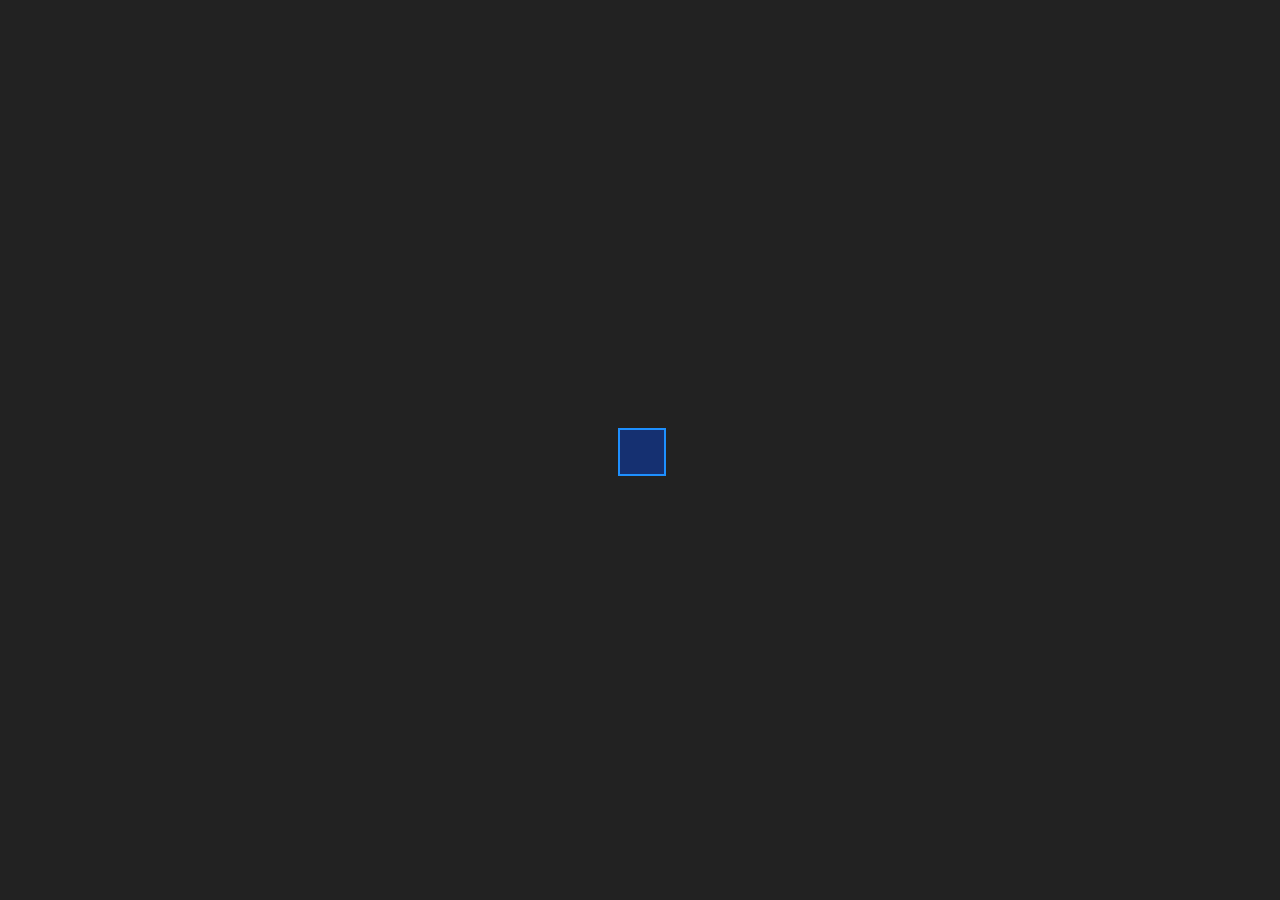
==== commit a3c98547: "Upload v4 site" ====
--- a/index.html
+++ b/index.html
@@ -1 +1 @@
-<!doctype html><html lang="en"><head><meta charset="utf-8"/><link rel="icon" href="/favicon.jpg"/><meta name="viewport" content="width=device-width,initial-scale=1"/><meta name="Посмотри сайт, а то станешь таким же" content="Ладно, на самом деле ты лучший! $ DIFOON" image="https://masterpiecer-images.s3.yandex.net/6db476f6759911ee978d363fac71b015:upscaled"/><link rel="manifest" href="/manifest.json"/><title>DIFOON | Тут могла быть ваша реклама</title><script defer="defer" src="/static/js/main.06d50bfc.js"></script><link href="/static/css/main.0a61a2a4.css" rel="stylesheet"></head><body><noscript>You need to enable JavaScript to run this app.</noscript><div id="root"></div></body></html>+<!doctype html><html lang="en"><head><meta charset="utf-8"/><link rel="icon" href="/favicon.png"/><meta name="viewport" content="width=device-width,initial-scale=1"/><link href="https://fonts.googleapis.com/css2?family=Roboto:wght@400;500;700;900&display=swap" rel="stylesheet"><meta name="DIFOON" content="А писать сюда чо надо то?"/><title>DIFOON | Тут могла быть ваша реклама</title><link rel="manifest" href="/manifest.json"/><script defer="defer" src="/static/js/main.65a8512c.js"></script><link href="/static/css/main.bb41c0aa.css" rel="stylesheet"></head><body><noscript>You need to enable JavaScript to run this app.</noscript><div id="root"></div></body></html>--- a/static/css/main.bb41c0aa.css
+++ b/static/css/main.bb41c0aa.css
@@ -0,0 +1,8 @@
+@import url(https://fonts.googleapis.com/css2?family=Roboto:ital,wght@0,100;0,300;0,400;0,500;0,700;0,900;1,100;1,300;1,400;1,500;1,700;1,900&display=swap);@import url(https://fonts.googleapis.com/css2?family=Open+Sans:wght@300&display=swap);@import url(https://fonts.googleapis.com/css2?family=Roboto+Condensed&display=swap);@import url(https://fonts.googleapis.com/css2?family=Inter:wght@400&display=swap);@import url(https://fonts.googleapis.com/css2?family=Bebas+Neue&display=swap);body{background-color:#222;font-family:-apple-system,BlinkMacSystemFont,Segoe UI,Roboto,Oxygen,Ubuntu,Cantarell,Fira Sans,Droid Sans,Helvetica Neue,sans-serif;font-family:source-code-pro,Menlo,Monaco,Consolas,Courier New,monospace}.spinner-container{align-items:center;background:#0000;display:flex;height:100%;justify-content:center;left:0;position:fixed;top:0;width:100%;z-index:10}.spinner{animation:spinner-y0fdc1 2s ease infinite;height:44px;transform-style:preserve-3d;width:44px}.spinner>div{background-color:#004dff33;border:2px solid #1e90ff;height:100%;position:absolute;width:100%}.spinner div:first-of-type{transform:translateZ(-22px) rotateY(180deg)}.spinner div:nth-of-type(2){transform:rotateY(-270deg) translateX(50%);transform-origin:top right}.spinner div:nth-of-type(3){transform:rotateY(270deg) translateX(-50%);transform-origin:center left}.spinner div:nth-of-type(4){transform:rotateX(90deg) translateY(-50%);transform-origin:top center}.spinner div:nth-of-type(5){transform:rotateX(-90deg) translateY(50%);transform-origin:bottom center}.spinner div:nth-of-type(6){transform:translateZ(22px)}@keyframes spinner-y0fdc1{0%{transform:rotate(45deg) rotateX(-25deg) rotateY(25deg)}50%{transform:rotate(45deg) rotateX(-385deg) rotateY(25deg)}to{transform:rotate(45deg) rotateX(-385deg) rotateY(385deg)}}.social{align-items:center;display:flex;justify-content:center;margin-top:20px;padding:auto}.social-button{background:none;border:none;cursor:pointer}.social-button img{display:block;height:35px;width:35px}.social-button:not(:last-child){margin-right:20px}.container{align-items:center;display:flex;justify-content:center;margin:20px auto;max-width:1200px;padding:20px;width:100%}.profile{align-items:center;background-color:#191818;border:2px solid #f2f2f23a;border-radius:20px;box-shadow:0 4px 8px #0003;overflow:hidden;padding:0;width:350px}.banner{border-radius:20px 20px 0 0;height:90%;width:100%}.discordGenii{align-items:center;display:flex;height:700px;justify-content:center;overflow:hidden;position:absolute;width:350px}.discordGenii img{height:auto;max-height:100%;max-width:100%;width:auto}.discordGenii.non-draggable,.icon1{pointer-events:none;user-select:none;-webkit-user-select:none}.description,.info,.registration{font-family:Inter;padding:10px}.avatar-container{display:inline-block;margin-left:10px;margin-top:-60px;position:relative}.avatar{height:70px;pointer-events:none;width:70px}.avatar,.status-indicator{border:5px solid #191818;border-radius:50%}.status-indicator{background-color:#4caf50;bottom:0;height:15px;position:absolute;right:0;width:15px}.profile-header{align-items:center;display:flex;padding:10px 0}.info{margin-left:10px}.about-me,.create,.name,.username{color:#fff;margin:0 0 0 5px}.name{color:#f2f2f2;font-size:1.25rem;font-weight:700;line-height:2.5rem}.username{color:#b5b5b5;font-size:.9rem;line-height:.9rem}.pronouns{color:#999;font-size:.75rem;line-height:.9rem;margin-left:5px}.description-text{color:#fff;font-size:16px;line-height:1.6rem;margin-left:15px;margin-top:10px}.registration-text{color:#999;margin-left:15px;margin-top:10px}.text1{color:#62a2ec!important;line-height:1.6rem;margin-top:-15px;z-index:10000}.about-me{margin-top:10px}.about-me,.create{font-size:13px;font-weight:700;margin-left:15px}.create{margin-top:-15px}.cursor.svelte-1vif4us .typing:after{animation:svelte-1vif4us-cursorFade 1s infinite;display:inline-block}.typing{align-items:center;display:flex;height:10vh;justify-content:center}.typing-effect{animation:typing 1.4s steps(22),effect .3s steps(1) infinite alternate;overflow:hidden;white-space:nowrap;width:11.5ch}.finished-typing{animation:blink 1s infinite}@keyframes typing{0%{width:0}}@keyframes effect{50%{border-color:#0000}}@keyframes blink{0%,to{opacity:1}50%{opacity:0}}h1{font-size:38px;text-align:center}.icons{background-color:#232528;border:1px solid #292b2e;border-radius:5px;float:left;margin-left:135px;margin-top:-23px;padding:0 1px}.icon{margin-top:5px;width:20px}.animated-text{color:#fff;font-family:Unbounded,sans-serif;font-size:30px;margin-top:20px;text-align:center}.copyright{bottom:0;color:#ababac;font-family:Roboto Condensed;font-size:16px;font-weight:500;position:absolute;-webkit-user-select:text;user-select:text}
+
+/*!
+ * Font Awesome Free 6.6.0 by @fontawesome - https://fontawesome.com
+ * License - https://fontawesome.com/license/free (Icons: CC BY 4.0, Fonts: SIL OFL 1.1, Code: MIT License)
+ * Copyright 2024 Fonticons, Inc.
+ */.fa{font-family:Font Awesome\ 6 Free;font-family:var(--fa-style-family,"Font Awesome 6 Free");font-weight:900;font-weight:var(--fa-style,900)}.fa,.fa-brands,.fa-classic,.fa-regular,.fa-sharp-solid,.fa-solid,.fab,.far,.fas{-moz-osx-font-smoothing:grayscale;-webkit-font-smoothing:antialiased;font-feature-settings:normal;display:inline-block;display:var(--fa-display,inline-block);font-style:normal;font-variant:normal;line-height:1;text-rendering:auto}.fa-classic,.fa-regular,.fa-solid,.far,.fas{font-family:Font Awesome\ 6 Free}.fa-brands,.fab{font-family:Font Awesome\ 6 Brands}.fa-1x{font-size:1em}.fa-2x{font-size:2em}.fa-3x{font-size:3em}.fa-4x{font-size:4em}.fa-5x{font-size:5em}.fa-6x{font-size:6em}.fa-7x{font-size:7em}.fa-8x{font-size:8em}.fa-9x{font-size:9em}.fa-10x{font-size:10em}.fa-2xs{font-size:.625em;line-height:.1em;vertical-align:.225em}.fa-xs{font-size:.75em;line-height:.08333em;vertical-align:.125em}.fa-sm{font-size:.875em;line-height:.07143em;vertical-align:.05357em}.fa-lg{font-size:1.25em;line-height:.05em;vertical-align:-.075em}.fa-xl{font-size:1.5em;line-height:.04167em;vertical-align:-.125em}.fa-2xl{font-size:2em;line-height:.03125em;vertical-align:-.1875em}.fa-fw{text-align:center;width:1.25em}.fa-ul{list-style-type:none;margin-left:2.5em;margin-left:var(--fa-li-margin,2.5em);padding-left:0}.fa-ul>li{position:relative}.fa-li{left:-2em;left:calc(var(--fa-li-width, 2em)*-1);line-height:inherit;position:absolute;text-align:center;width:2em;width:var(--fa-li-width,2em)}.fa-border{border:.08em solid #eee;border:var(--fa-border-width,.08em) var(--fa-border-style,solid) var(--fa-border-color,#eee);border-radius:.1em;border-radius:var(--fa-border-radius,.1em);padding:.2em .25em .15em;padding:var(--fa-border-padding,.2em .25em .15em)}.fa-pull-left{float:left;margin-right:.3em;margin-right:var(--fa-pull-margin,.3em)}.fa-pull-right{float:right;margin-left:.3em;margin-left:var(--fa-pull-margin,.3em)}.fa-beat{animation-delay:0s;animation-delay:var(--fa-animation-delay,0s);animation-direction:normal;animation-direction:var(--fa-animation-direction,normal);animation-duration:1s;animation-duration:var(--fa-animation-duration,1s);animation-iteration-count:infinite;animation-iteration-count:var(--fa-animation-iteration-count,infinite);animation-name:fa-beat;animation-timing-function:ease-in-out;animation-timing-function:var(--fa-animation-timing,ease-in-out)}.fa-bounce{animation-delay:0s;animation-delay:var(--fa-animation-delay,0s);animation-direction:normal;animation-direction:var(--fa-animation-direction,normal);animation-duration:1s;animation-duration:var(--fa-animation-duration,1s);animation-iteration-count:infinite;animation-iteration-count:var(--fa-animation-iteration-count,infinite);animation-name:fa-bounce;animation-timing-function:cubic-bezier(.28,.84,.42,1);animation-timing-function:var(--fa-animation-timing,cubic-bezier(.28,.84,.42,1))}.fa-fade{animation-iteration-count:infinite;animation-iteration-count:var(--fa-animation-iteration-count,infinite);animation-name:fa-fade;animation-timing-function:cubic-bezier(.4,0,.6,1);animation-timing-function:var(--fa-animation-timing,cubic-bezier(.4,0,.6,1))}.fa-beat-fade,.fa-fade{animation-delay:0s;animation-delay:var(--fa-animation-delay,0s);animation-direction:normal;animation-direction:var(--fa-animation-direction,normal);animation-duration:1s;animation-duration:var(--fa-animation-duration,1s)}.fa-beat-fade{animation-iteration-count:infinite;animation-iteration-count:var(--fa-animation-iteration-count,infinite);animation-name:fa-beat-fade;animation-timing-function:cubic-bezier(.4,0,.6,1);animation-timing-function:var(--fa-animation-timing,cubic-bezier(.4,0,.6,1))}.fa-flip{animation-delay:0s;animation-delay:var(--fa-animation-delay,0s);animation-direction:normal;animation-direction:var(--fa-animation-direction,normal);animation-duration:1s;animation-duration:var(--fa-animation-duration,1s);animation-iteration-count:infinite;animation-iteration-count:var(--fa-animation-iteration-count,infinite);animation-name:fa-flip;animation-timing-function:ease-in-out;animation-timing-function:var(--fa-animation-timing,ease-in-out)}.fa-shake{animation-duration:1s;animation-duration:var(--fa-animation-duration,1s);animation-iteration-count:infinite;animation-iteration-count:var(--fa-animation-iteration-count,infinite);animation-name:fa-shake;animation-timing-function:linear;animation-timing-function:var(--fa-animation-timing,linear)}.fa-shake,.fa-spin{animation-delay:0s;animation-delay:var(--fa-animation-delay,0s);animation-direction:normal;animation-direction:var(--fa-animation-direction,normal)}.fa-spin{animation-duration:2s;animation-duration:var(--fa-animation-duration,2s);animation-iteration-count:infinite;animation-iteration-count:var(--fa-animation-iteration-count,infinite);animation-name:fa-spin;animation-timing-function:linear;animation-timing-function:var(--fa-animation-timing,linear)}.fa-spin-reverse{--fa-animation-direction:reverse}.fa-pulse,.fa-spin-pulse{animation-direction:normal;animation-direction:var(--fa-animation-direction,normal);animation-duration:1s;animation-duration:var(--fa-animation-duration,1s);animation-iteration-count:infinite;animation-iteration-count:var(--fa-animation-iteration-count,infinite);animation-name:fa-spin;animation-timing-function:steps(8);animation-timing-function:var(--fa-animation-timing,steps(8))}@media (prefers-reduced-motion:reduce){.fa-beat,.fa-beat-fade,.fa-bounce,.fa-fade,.fa-flip,.fa-pulse,.fa-shake,.fa-spin,.fa-spin-pulse{animation-delay:-1ms;animation-duration:1ms;animation-iteration-count:1;transition-delay:0s;transition-duration:0s}}@keyframes fa-beat{0%,90%{transform:scale(1)}45%{transform:scale(1.25);transform:scale(var(--fa-beat-scale,1.25))}}@keyframes fa-bounce{0%{transform:scale(1) translateY(0)}10%{transform:scale(1.1,.9) translateY(0);transform:scale(var(--fa-bounce-start-scale-x,1.1),var(--fa-bounce-start-scale-y,.9)) translateY(0)}30%{transform:scale(.9,1.1) translateY(-.5em);transform:scale(var(--fa-bounce-jump-scale-x,.9),var(--fa-bounce-jump-scale-y,1.1)) translateY(var(--fa-bounce-height,-.5em))}50%{transform:scale(1.05,.95) translateY(0);transform:scale(var(--fa-bounce-land-scale-x,1.05),var(--fa-bounce-land-scale-y,.95)) translateY(0)}57%{transform:scale(1) translateY(-.125em);transform:scale(1) translateY(var(--fa-bounce-rebound,-.125em))}64%{transform:scale(1) translateY(0)}to{transform:scale(1) translateY(0)}}@keyframes fa-fade{50%{opacity:.4;opacity:var(--fa-fade-opacity,.4)}}@keyframes fa-beat-fade{0%,to{opacity:.4;opacity:var(--fa-beat-fade-opacity,.4);transform:scale(1)}50%{opacity:1;transform:scale(1.125);transform:scale(var(--fa-beat-fade-scale,1.125))}}@keyframes fa-flip{50%{transform:rotateY(-180deg);transform:rotate3d(var(--fa-flip-x,0),var(--fa-flip-y,1),var(--fa-flip-z,0),var(--fa-flip-angle,-180deg))}}@keyframes fa-shake{0%{transform:rotate(-15deg)}4%{transform:rotate(15deg)}24%,8%{transform:rotate(-18deg)}12%,28%{transform:rotate(18deg)}16%{transform:rotate(-22deg)}20%{transform:rotate(22deg)}32%{transform:rotate(-12deg)}36%{transform:rotate(12deg)}40%,to{transform:rotate(0deg)}}@keyframes fa-spin{0%{transform:rotate(0deg)}to{transform:rotate(1turn)}}.fa-rotate-90{transform:rotate(90deg)}.fa-rotate-180{transform:rotate(180deg)}.fa-rotate-270{transform:rotate(270deg)}.fa-flip-horizontal{transform:scaleX(-1)}.fa-flip-vertical{transform:scaleY(-1)}.fa-flip-both,.fa-flip-horizontal.fa-flip-vertical{transform:scale(-1)}.fa-rotate-by{transform:rotate(0);transform:rotate(var(--fa-rotate-angle,0))}.fa-stack{display:inline-block;height:2em;line-height:2em;position:relative;vertical-align:middle;width:2.5em}.fa-stack-1x,.fa-stack-2x{left:0;position:absolute;text-align:center;width:100%;z-index:auto;z-index:var(--fa-stack-z-index,auto)}.fa-stack-1x{line-height:inherit}.fa-stack-2x{font-size:2em}.fa-inverse{color:#fff;color:var(--fa-inverse,#fff)}.fa-0:before{content:"\30"}.fa-1:before{content:"\31"}.fa-2:before{content:"\32"}.fa-3:before{content:"\33"}.fa-4:before{content:"\34"}.fa-5:before{content:"\35"}.fa-6:before{content:"\36"}.fa-7:before{content:"\37"}.fa-8:before{content:"\38"}.fa-9:before{content:"\39"}.fa-fill-drip:before{content:"\f576"}.fa-arrows-to-circle:before{content:"\e4bd"}.fa-chevron-circle-right:before,.fa-circle-chevron-right:before{content:"\f138"}.fa-at:before{content:"\40"}.fa-trash-alt:before,.fa-trash-can:before{content:"\f2ed"}.fa-text-height:before{content:"\f034"}.fa-user-times:before,.fa-user-xmark:before{content:"\f235"}.fa-stethoscope:before{content:"\f0f1"}.fa-comment-alt:before,.fa-message:before{content:"\f27a"}.fa-info:before{content:"\f129"}.fa-compress-alt:before,.fa-down-left-and-up-right-to-center:before{content:"\f422"}.fa-explosion:before{content:"\e4e9"}.fa-file-alt:before,.fa-file-lines:before,.fa-file-text:before{content:"\f15c"}.fa-wave-square:before{content:"\f83e"}.fa-ring:before{content:"\f70b"}.fa-building-un:before{content:"\e4d9"}.fa-dice-three:before{content:"\f527"}.fa-calendar-alt:before,.fa-calendar-days:before{content:"\f073"}.fa-anchor-circle-check:before{content:"\e4aa"}.fa-building-circle-arrow-right:before{content:"\e4d1"}.fa-volleyball-ball:before,.fa-volleyball:before{content:"\f45f"}.fa-arrows-up-to-line:before{content:"\e4c2"}.fa-sort-desc:before,.fa-sort-down:before{content:"\f0dd"}.fa-circle-minus:before,.fa-minus-circle:before{content:"\f056"}.fa-door-open:before{content:"\f52b"}.fa-right-from-bracket:before,.fa-sign-out-alt:before{content:"\f2f5"}.fa-atom:before{content:"\f5d2"}.fa-soap:before{content:"\e06e"}.fa-heart-music-camera-bolt:before,.fa-icons:before{content:"\f86d"}.fa-microphone-alt-slash:before,.fa-microphone-lines-slash:before{content:"\f539"}.fa-bridge-circle-check:before{content:"\e4c9"}.fa-pump-medical:before{content:"\e06a"}.fa-fingerprint:before{content:"\f577"}.fa-hand-point-right:before{content:"\f0a4"}.fa-magnifying-glass-location:before,.fa-search-location:before{content:"\f689"}.fa-forward-step:before,.fa-step-forward:before{content:"\f051"}.fa-face-smile-beam:before,.fa-smile-beam:before{content:"\f5b8"}.fa-flag-checkered:before{content:"\f11e"}.fa-football-ball:before,.fa-football:before{content:"\f44e"}.fa-school-circle-exclamation:before{content:"\e56c"}.fa-crop:before{content:"\f125"}.fa-angle-double-down:before,.fa-angles-down:before{content:"\f103"}.fa-users-rectangle:before{content:"\e594"}.fa-people-roof:before{content:"\e537"}.fa-people-line:before{content:"\e534"}.fa-beer-mug-empty:before,.fa-beer:before{content:"\f0fc"}.fa-diagram-predecessor:before{content:"\e477"}.fa-arrow-up-long:before,.fa-long-arrow-up:before{content:"\f176"}.fa-burn:before,.fa-fire-flame-simple:before{content:"\f46a"}.fa-male:before,.fa-person:before{content:"\f183"}.fa-laptop:before{content:"\f109"}.fa-file-csv:before{content:"\f6dd"}.fa-menorah:before{content:"\f676"}.fa-truck-plane:before{content:"\e58f"}.fa-record-vinyl:before{content:"\f8d9"}.fa-face-grin-stars:before,.fa-grin-stars:before{content:"\f587"}.fa-bong:before{content:"\f55c"}.fa-pastafarianism:before,.fa-spaghetti-monster-flying:before{content:"\f67b"}.fa-arrow-down-up-across-line:before{content:"\e4af"}.fa-spoon:before,.fa-utensil-spoon:before{content:"\f2e5"}.fa-jar-wheat:before{content:"\e517"}.fa-envelopes-bulk:before,.fa-mail-bulk:before{content:"\f674"}.fa-file-circle-exclamation:before{content:"\e4eb"}.fa-circle-h:before,.fa-hospital-symbol:before{content:"\f47e"}.fa-pager:before{content:"\f815"}.fa-address-book:before,.fa-contact-book:before{content:"\f2b9"}.fa-strikethrough:before{content:"\f0cc"}.fa-k:before{content:"\4b"}.fa-landmark-flag:before{content:"\e51c"}.fa-pencil-alt:before,.fa-pencil:before{content:"\f303"}.fa-backward:before{content:"\f04a"}.fa-caret-right:before{content:"\f0da"}.fa-comments:before{content:"\f086"}.fa-file-clipboard:before,.fa-paste:before{content:"\f0ea"}.fa-code-pull-request:before{content:"\e13c"}.fa-clipboard-list:before{content:"\f46d"}.fa-truck-loading:before,.fa-truck-ramp-box:before{content:"\f4de"}.fa-user-check:before{content:"\f4fc"}.fa-vial-virus:before{content:"\e597"}.fa-sheet-plastic:before{content:"\e571"}.fa-blog:before{content:"\f781"}.fa-user-ninja:before{content:"\f504"}.fa-person-arrow-up-from-line:before{content:"\e539"}.fa-scroll-torah:before,.fa-torah:before{content:"\f6a0"}.fa-broom-ball:before,.fa-quidditch-broom-ball:before,.fa-quidditch:before{content:"\f458"}.fa-toggle-off:before{content:"\f204"}.fa-archive:before,.fa-box-archive:before{content:"\f187"}.fa-person-drowning:before{content:"\e545"}.fa-arrow-down-9-1:before,.fa-sort-numeric-desc:before,.fa-sort-numeric-down-alt:before{content:"\f886"}.fa-face-grin-tongue-squint:before,.fa-grin-tongue-squint:before{content:"\f58a"}.fa-spray-can:before{content:"\f5bd"}.fa-truck-monster:before{content:"\f63b"}.fa-w:before{content:"\57"}.fa-earth-africa:before,.fa-globe-africa:before{content:"\f57c"}.fa-rainbow:before{content:"\f75b"}.fa-circle-notch:before{content:"\f1ce"}.fa-tablet-alt:before,.fa-tablet-screen-button:before{content:"\f3fa"}.fa-paw:before{content:"\f1b0"}.fa-cloud:before{content:"\f0c2"}.fa-trowel-bricks:before{content:"\e58a"}.fa-face-flushed:before,.fa-flushed:before{content:"\f579"}.fa-hospital-user:before{content:"\f80d"}.fa-tent-arrow-left-right:before{content:"\e57f"}.fa-gavel:before,.fa-legal:before{content:"\f0e3"}.fa-binoculars:before{content:"\f1e5"}.fa-microphone-slash:before{content:"\f131"}.fa-box-tissue:before{content:"\e05b"}.fa-motorcycle:before{content:"\f21c"}.fa-bell-concierge:before,.fa-concierge-bell:before{content:"\f562"}.fa-pen-ruler:before,.fa-pencil-ruler:before{content:"\f5ae"}.fa-people-arrows-left-right:before,.fa-people-arrows:before{content:"\e068"}.fa-mars-and-venus-burst:before{content:"\e523"}.fa-caret-square-right:before,.fa-square-caret-right:before{content:"\f152"}.fa-cut:before,.fa-scissors:before{content:"\f0c4"}.fa-sun-plant-wilt:before{content:"\e57a"}.fa-toilets-portable:before{content:"\e584"}.fa-hockey-puck:before{content:"\f453"}.fa-table:before{content:"\f0ce"}.fa-magnifying-glass-arrow-right:before{content:"\e521"}.fa-digital-tachograph:before,.fa-tachograph-digital:before{content:"\f566"}.fa-users-slash:before{content:"\e073"}.fa-clover:before{content:"\e139"}.fa-mail-reply:before,.fa-reply:before{content:"\f3e5"}.fa-star-and-crescent:before{content:"\f699"}.fa-house-fire:before{content:"\e50c"}.fa-minus-square:before,.fa-square-minus:before{content:"\f146"}.fa-helicopter:before{content:"\f533"}.fa-compass:before{content:"\f14e"}.fa-caret-square-down:before,.fa-square-caret-down:before{content:"\f150"}.fa-file-circle-question:before{content:"\e4ef"}.fa-laptop-code:before{content:"\f5fc"}.fa-swatchbook:before{content:"\f5c3"}.fa-prescription-bottle:before{content:"\f485"}.fa-bars:before,.fa-navicon:before{content:"\f0c9"}.fa-people-group:before{content:"\e533"}.fa-hourglass-3:before,.fa-hourglass-end:before{content:"\f253"}.fa-heart-broken:before,.fa-heart-crack:before{content:"\f7a9"}.fa-external-link-square-alt:before,.fa-square-up-right:before{content:"\f360"}.fa-face-kiss-beam:before,.fa-kiss-beam:before{content:"\f597"}.fa-film:before{content:"\f008"}.fa-ruler-horizontal:before{content:"\f547"}.fa-people-robbery:before{content:"\e536"}.fa-lightbulb:before{content:"\f0eb"}.fa-caret-left:before{content:"\f0d9"}.fa-circle-exclamation:before,.fa-exclamation-circle:before{content:"\f06a"}.fa-school-circle-xmark:before{content:"\e56d"}.fa-arrow-right-from-bracket:before,.fa-sign-out:before{content:"\f08b"}.fa-chevron-circle-down:before,.fa-circle-chevron-down:before{content:"\f13a"}.fa-unlock-alt:before,.fa-unlock-keyhole:before{content:"\f13e"}.fa-cloud-showers-heavy:before{content:"\f740"}.fa-headphones-alt:before,.fa-headphones-simple:before{content:"\f58f"}.fa-sitemap:before{content:"\f0e8"}.fa-circle-dollar-to-slot:before,.fa-donate:before{content:"\f4b9"}.fa-memory:before{content:"\f538"}.fa-road-spikes:before{content:"\e568"}.fa-fire-burner:before{content:"\e4f1"}.fa-flag:before{content:"\f024"}.fa-hanukiah:before{content:"\f6e6"}.fa-feather:before{content:"\f52d"}.fa-volume-down:before,.fa-volume-low:before{content:"\f027"}.fa-comment-slash:before{content:"\f4b3"}.fa-cloud-sun-rain:before{content:"\f743"}.fa-compress:before{content:"\f066"}.fa-wheat-alt:before,.fa-wheat-awn:before{content:"\e2cd"}.fa-ankh:before{content:"\f644"}.fa-hands-holding-child:before{content:"\e4fa"}.fa-asterisk:before{content:"\2a"}.fa-check-square:before,.fa-square-check:before{content:"\f14a"}.fa-peseta-sign:before{content:"\e221"}.fa-header:before,.fa-heading:before{content:"\f1dc"}.fa-ghost:before{content:"\f6e2"}.fa-list-squares:before,.fa-list:before{content:"\f03a"}.fa-phone-square-alt:before,.fa-square-phone-flip:before{content:"\f87b"}.fa-cart-plus:before{content:"\f217"}.fa-gamepad:before{content:"\f11b"}.fa-circle-dot:before,.fa-dot-circle:before{content:"\f192"}.fa-dizzy:before,.fa-face-dizzy:before{content:"\f567"}.fa-egg:before{content:"\f7fb"}.fa-house-medical-circle-xmark:before{content:"\e513"}.fa-campground:before{content:"\f6bb"}.fa-folder-plus:before{content:"\f65e"}.fa-futbol-ball:before,.fa-futbol:before,.fa-soccer-ball:before{content:"\f1e3"}.fa-paint-brush:before,.fa-paintbrush:before{content:"\f1fc"}.fa-lock:before{content:"\f023"}.fa-gas-pump:before{content:"\f52f"}.fa-hot-tub-person:before,.fa-hot-tub:before{content:"\f593"}.fa-map-location:before,.fa-map-marked:before{content:"\f59f"}.fa-house-flood-water:before{content:"\e50e"}.fa-tree:before{content:"\f1bb"}.fa-bridge-lock:before{content:"\e4cc"}.fa-sack-dollar:before{content:"\f81d"}.fa-edit:before,.fa-pen-to-square:before{content:"\f044"}.fa-car-side:before{content:"\f5e4"}.fa-share-alt:before,.fa-share-nodes:before{content:"\f1e0"}.fa-heart-circle-minus:before{content:"\e4ff"}.fa-hourglass-2:before,.fa-hourglass-half:before{content:"\f252"}.fa-microscope:before{content:"\f610"}.fa-sink:before{content:"\e06d"}.fa-bag-shopping:before,.fa-shopping-bag:before{content:"\f290"}.fa-arrow-down-z-a:before,.fa-sort-alpha-desc:before,.fa-sort-alpha-down-alt:before{content:"\f881"}.fa-mitten:before{content:"\f7b5"}.fa-person-rays:before{content:"\e54d"}.fa-users:before{content:"\f0c0"}.fa-eye-slash:before{content:"\f070"}.fa-flask-vial:before{content:"\e4f3"}.fa-hand-paper:before,.fa-hand:before{content:"\f256"}.fa-om:before{content:"\f679"}.fa-worm:before{content:"\e599"}.fa-house-circle-xmark:before{content:"\e50b"}.fa-plug:before{content:"\f1e6"}.fa-chevron-up:before{content:"\f077"}.fa-hand-spock:before{content:"\f259"}.fa-stopwatch:before{content:"\f2f2"}.fa-face-kiss:before,.fa-kiss:before{content:"\f596"}.fa-bridge-circle-xmark:before{content:"\e4cb"}.fa-face-grin-tongue:before,.fa-grin-tongue:before{content:"\f589"}.fa-chess-bishop:before{content:"\f43a"}.fa-face-grin-wink:before,.fa-grin-wink:before{content:"\f58c"}.fa-deaf:before,.fa-deafness:before,.fa-ear-deaf:before,.fa-hard-of-hearing:before{content:"\f2a4"}.fa-road-circle-check:before{content:"\e564"}.fa-dice-five:before{content:"\f523"}.fa-rss-square:before,.fa-square-rss:before{content:"\f143"}.fa-land-mine-on:before{content:"\e51b"}.fa-i-cursor:before{content:"\f246"}.fa-stamp:before{content:"\f5bf"}.fa-stairs:before{content:"\e289"}.fa-i:before{content:"\49"}.fa-hryvnia-sign:before,.fa-hryvnia:before{content:"\f6f2"}.fa-pills:before{content:"\f484"}.fa-face-grin-wide:before,.fa-grin-alt:before{content:"\f581"}.fa-tooth:before{content:"\f5c9"}.fa-v:before{content:"\56"}.fa-bangladeshi-taka-sign:before{content:"\e2e6"}.fa-bicycle:before{content:"\f206"}.fa-rod-asclepius:before,.fa-rod-snake:before,.fa-staff-aesculapius:before,.fa-staff-snake:before{content:"\e579"}.fa-head-side-cough-slash:before{content:"\e062"}.fa-ambulance:before,.fa-truck-medical:before{content:"\f0f9"}.fa-wheat-awn-circle-exclamation:before{content:"\e598"}.fa-snowman:before{content:"\f7d0"}.fa-mortar-pestle:before{content:"\f5a7"}.fa-road-barrier:before{content:"\e562"}.fa-school:before{content:"\f549"}.fa-igloo:before{content:"\f7ae"}.fa-joint:before{content:"\f595"}.fa-angle-right:before{content:"\f105"}.fa-horse:before{content:"\f6f0"}.fa-q:before{content:"\51"}.fa-g:before{content:"\47"}.fa-notes-medical:before{content:"\f481"}.fa-temperature-2:before,.fa-temperature-half:before,.fa-thermometer-2:before,.fa-thermometer-half:before{content:"\f2c9"}.fa-dong-sign:before{content:"\e169"}.fa-capsules:before{content:"\f46b"}.fa-poo-bolt:before,.fa-poo-storm:before{content:"\f75a"}.fa-face-frown-open:before,.fa-frown-open:before{content:"\f57a"}.fa-hand-point-up:before{content:"\f0a6"}.fa-money-bill:before{content:"\f0d6"}.fa-bookmark:before{content:"\f02e"}.fa-align-justify:before{content:"\f039"}.fa-umbrella-beach:before{content:"\f5ca"}.fa-helmet-un:before{content:"\e503"}.fa-bullseye:before{content:"\f140"}.fa-bacon:before{content:"\f7e5"}.fa-hand-point-down:before{content:"\f0a7"}.fa-arrow-up-from-bracket:before{content:"\e09a"}.fa-folder-blank:before,.fa-folder:before{content:"\f07b"}.fa-file-medical-alt:before,.fa-file-waveform:before{content:"\f478"}.fa-radiation:before{content:"\f7b9"}.fa-chart-simple:before{content:"\e473"}.fa-mars-stroke:before{content:"\f229"}.fa-vial:before{content:"\f492"}.fa-dashboard:before,.fa-gauge-med:before,.fa-gauge:before,.fa-tachometer-alt-average:before{content:"\f624"}.fa-magic-wand-sparkles:before,.fa-wand-magic-sparkles:before{content:"\e2ca"}.fa-e:before{content:"\45"}.fa-pen-alt:before,.fa-pen-clip:before{content:"\f305"}.fa-bridge-circle-exclamation:before{content:"\e4ca"}.fa-user:before{content:"\f007"}.fa-school-circle-check:before{content:"\e56b"}.fa-dumpster:before{content:"\f793"}.fa-shuttle-van:before,.fa-van-shuttle:before{content:"\f5b6"}.fa-building-user:before{content:"\e4da"}.fa-caret-square-left:before,.fa-square-caret-left:before{content:"\f191"}.fa-highlighter:before{content:"\f591"}.fa-key:before{content:"\f084"}.fa-bullhorn:before{content:"\f0a1"}.fa-globe:before{content:"\f0ac"}.fa-synagogue:before{content:"\f69b"}.fa-person-half-dress:before{content:"\e548"}.fa-road-bridge:before{content:"\e563"}.fa-location-arrow:before{content:"\f124"}.fa-c:before{content:"\43"}.fa-tablet-button:before{content:"\f10a"}.fa-building-lock:before{content:"\e4d6"}.fa-pizza-slice:before{content:"\f818"}.fa-money-bill-wave:before{content:"\f53a"}.fa-area-chart:before,.fa-chart-area:before{content:"\f1fe"}.fa-house-flag:before{content:"\e50d"}.fa-person-circle-minus:before{content:"\e540"}.fa-ban:before,.fa-cancel:before{content:"\f05e"}.fa-camera-rotate:before{content:"\e0d8"}.fa-air-freshener:before,.fa-spray-can-sparkles:before{content:"\f5d0"}.fa-star:before{content:"\f005"}.fa-repeat:before{content:"\f363"}.fa-cross:before{content:"\f654"}.fa-box:before{content:"\f466"}.fa-venus-mars:before{content:"\f228"}.fa-arrow-pointer:before,.fa-mouse-pointer:before{content:"\f245"}.fa-expand-arrows-alt:before,.fa-maximize:before{content:"\f31e"}.fa-charging-station:before{content:"\f5e7"}.fa-shapes:before,.fa-triangle-circle-square:before{content:"\f61f"}.fa-random:before,.fa-shuffle:before{content:"\f074"}.fa-person-running:before,.fa-running:before{content:"\f70c"}.fa-mobile-retro:before{content:"\e527"}.fa-grip-lines-vertical:before{content:"\f7a5"}.fa-spider:before{content:"\f717"}.fa-hands-bound:before{content:"\e4f9"}.fa-file-invoice-dollar:before{content:"\f571"}.fa-plane-circle-exclamation:before{content:"\e556"}.fa-x-ray:before{content:"\f497"}.fa-spell-check:before{content:"\f891"}.fa-slash:before{content:"\f715"}.fa-computer-mouse:before,.fa-mouse:before{content:"\f8cc"}.fa-arrow-right-to-bracket:before,.fa-sign-in:before{content:"\f090"}.fa-shop-slash:before,.fa-store-alt-slash:before{content:"\e070"}.fa-server:before{content:"\f233"}.fa-virus-covid-slash:before{content:"\e4a9"}.fa-shop-lock:before{content:"\e4a5"}.fa-hourglass-1:before,.fa-hourglass-start:before{content:"\f251"}.fa-blender-phone:before{content:"\f6b6"}.fa-building-wheat:before{content:"\e4db"}.fa-person-breastfeeding:before{content:"\e53a"}.fa-right-to-bracket:before,.fa-sign-in-alt:before{content:"\f2f6"}.fa-venus:before{content:"\f221"}.fa-passport:before{content:"\f5ab"}.fa-thumb-tack-slash:before,.fa-thumbtack-slash:before{content:"\e68f"}.fa-heart-pulse:before,.fa-heartbeat:before{content:"\f21e"}.fa-people-carry-box:before,.fa-people-carry:before{content:"\f4ce"}.fa-temperature-high:before{content:"\f769"}.fa-microchip:before{content:"\f2db"}.fa-crown:before{content:"\f521"}.fa-weight-hanging:before{content:"\f5cd"}.fa-xmarks-lines:before{content:"\e59a"}.fa-file-prescription:before{content:"\f572"}.fa-weight-scale:before,.fa-weight:before{content:"\f496"}.fa-user-friends:before,.fa-user-group:before{content:"\f500"}.fa-arrow-up-a-z:before,.fa-sort-alpha-up:before{content:"\f15e"}.fa-chess-knight:before{content:"\f441"}.fa-face-laugh-squint:before,.fa-laugh-squint:before{content:"\f59b"}.fa-wheelchair:before{content:"\f193"}.fa-arrow-circle-up:before,.fa-circle-arrow-up:before{content:"\f0aa"}.fa-toggle-on:before{content:"\f205"}.fa-person-walking:before,.fa-walking:before{content:"\f554"}.fa-l:before{content:"\4c"}.fa-fire:before{content:"\f06d"}.fa-bed-pulse:before,.fa-procedures:before{content:"\f487"}.fa-shuttle-space:before,.fa-space-shuttle:before{content:"\f197"}.fa-face-laugh:before,.fa-laugh:before{content:"\f599"}.fa-folder-open:before{content:"\f07c"}.fa-heart-circle-plus:before{content:"\e500"}.fa-code-fork:before{content:"\e13b"}.fa-city:before{content:"\f64f"}.fa-microphone-alt:before,.fa-microphone-lines:before{content:"\f3c9"}.fa-pepper-hot:before{content:"\f816"}.fa-unlock:before{content:"\f09c"}.fa-colon-sign:before{content:"\e140"}.fa-headset:before{content:"\f590"}.fa-store-slash:before{content:"\e071"}.fa-road-circle-xmark:before{content:"\e566"}.fa-user-minus:before{content:"\f503"}.fa-mars-stroke-up:before,.fa-mars-stroke-v:before{content:"\f22a"}.fa-champagne-glasses:before,.fa-glass-cheers:before{content:"\f79f"}.fa-clipboard:before{content:"\f328"}.fa-house-circle-exclamation:before{content:"\e50a"}.fa-file-arrow-up:before,.fa-file-upload:before{content:"\f574"}.fa-wifi-3:before,.fa-wifi-strong:before,.fa-wifi:before{content:"\f1eb"}.fa-bath:before,.fa-bathtub:before{content:"\f2cd"}.fa-underline:before{content:"\f0cd"}.fa-user-edit:before,.fa-user-pen:before{content:"\f4ff"}.fa-signature:before{content:"\f5b7"}.fa-stroopwafel:before{content:"\f551"}.fa-bold:before{content:"\f032"}.fa-anchor-lock:before{content:"\e4ad"}.fa-building-ngo:before{content:"\e4d7"}.fa-manat-sign:before{content:"\e1d5"}.fa-not-equal:before{content:"\f53e"}.fa-border-style:before,.fa-border-top-left:before{content:"\f853"}.fa-map-location-dot:before,.fa-map-marked-alt:before{content:"\f5a0"}.fa-jedi:before{content:"\f669"}.fa-poll:before,.fa-square-poll-vertical:before{content:"\f681"}.fa-mug-hot:before{content:"\f7b6"}.fa-battery-car:before,.fa-car-battery:before{content:"\f5df"}.fa-gift:before{content:"\f06b"}.fa-dice-two:before{content:"\f528"}.fa-chess-queen:before{content:"\f445"}.fa-glasses:before{content:"\f530"}.fa-chess-board:before{content:"\f43c"}.fa-building-circle-check:before{content:"\e4d2"}.fa-person-chalkboard:before{content:"\e53d"}.fa-mars-stroke-h:before,.fa-mars-stroke-right:before{content:"\f22b"}.fa-hand-back-fist:before,.fa-hand-rock:before{content:"\f255"}.fa-caret-square-up:before,.fa-square-caret-up:before{content:"\f151"}.fa-cloud-showers-water:before{content:"\e4e4"}.fa-bar-chart:before,.fa-chart-bar:before{content:"\f080"}.fa-hands-bubbles:before,.fa-hands-wash:before{content:"\e05e"}.fa-less-than-equal:before{content:"\f537"}.fa-train:before{content:"\f238"}.fa-eye-low-vision:before,.fa-low-vision:before{content:"\f2a8"}.fa-crow:before{content:"\f520"}.fa-sailboat:before{content:"\e445"}.fa-window-restore:before{content:"\f2d2"}.fa-plus-square:before,.fa-square-plus:before{content:"\f0fe"}.fa-torii-gate:before{content:"\f6a1"}.fa-frog:before{content:"\f52e"}.fa-bucket:before{content:"\e4cf"}.fa-image:before{content:"\f03e"}.fa-microphone:before{content:"\f130"}.fa-cow:before{content:"\f6c8"}.fa-caret-up:before{content:"\f0d8"}.fa-screwdriver:before{content:"\f54a"}.fa-folder-closed:before{content:"\e185"}.fa-house-tsunami:before{content:"\e515"}.fa-square-nfi:before{content:"\e576"}.fa-arrow-up-from-ground-water:before{content:"\e4b5"}.fa-glass-martini-alt:before,.fa-martini-glass:before{content:"\f57b"}.fa-rotate-back:before,.fa-rotate-backward:before,.fa-rotate-left:before,.fa-undo-alt:before{content:"\f2ea"}.fa-columns:before,.fa-table-columns:before{content:"\f0db"}.fa-lemon:before{content:"\f094"}.fa-head-side-mask:before{content:"\e063"}.fa-handshake:before{content:"\f2b5"}.fa-gem:before{content:"\f3a5"}.fa-dolly-box:before,.fa-dolly:before{content:"\f472"}.fa-smoking:before{content:"\f48d"}.fa-compress-arrows-alt:before,.fa-minimize:before{content:"\f78c"}.fa-monument:before{content:"\f5a6"}.fa-snowplow:before{content:"\f7d2"}.fa-angle-double-right:before,.fa-angles-right:before{content:"\f101"}.fa-cannabis:before{content:"\f55f"}.fa-circle-play:before,.fa-play-circle:before{content:"\f144"}.fa-tablets:before{content:"\f490"}.fa-ethernet:before{content:"\f796"}.fa-eur:before,.fa-euro-sign:before,.fa-euro:before{content:"\f153"}.fa-chair:before{content:"\f6c0"}.fa-check-circle:before,.fa-circle-check:before{content:"\f058"}.fa-circle-stop:before,.fa-stop-circle:before{content:"\f28d"}.fa-compass-drafting:before,.fa-drafting-compass:before{content:"\f568"}.fa-plate-wheat:before{content:"\e55a"}.fa-icicles:before{content:"\f7ad"}.fa-person-shelter:before{content:"\e54f"}.fa-neuter:before{content:"\f22c"}.fa-id-badge:before{content:"\f2c1"}.fa-marker:before{content:"\f5a1"}.fa-face-laugh-beam:before,.fa-laugh-beam:before{content:"\f59a"}.fa-helicopter-symbol:before{content:"\e502"}.fa-universal-access:before{content:"\f29a"}.fa-chevron-circle-up:before,.fa-circle-chevron-up:before{content:"\f139"}.fa-lari-sign:before{content:"\e1c8"}.fa-volcano:before{content:"\f770"}.fa-person-walking-dashed-line-arrow-right:before{content:"\e553"}.fa-gbp:before,.fa-pound-sign:before,.fa-sterling-sign:before{content:"\f154"}.fa-viruses:before{content:"\e076"}.fa-square-person-confined:before{content:"\e577"}.fa-user-tie:before{content:"\f508"}.fa-arrow-down-long:before,.fa-long-arrow-down:before{content:"\f175"}.fa-tent-arrow-down-to-line:before{content:"\e57e"}.fa-certificate:before{content:"\f0a3"}.fa-mail-reply-all:before,.fa-reply-all:before{content:"\f122"}.fa-suitcase:before{content:"\f0f2"}.fa-person-skating:before,.fa-skating:before{content:"\f7c5"}.fa-filter-circle-dollar:before,.fa-funnel-dollar:before{content:"\f662"}.fa-camera-retro:before{content:"\f083"}.fa-arrow-circle-down:before,.fa-circle-arrow-down:before{content:"\f0ab"}.fa-arrow-right-to-file:before,.fa-file-import:before{content:"\f56f"}.fa-external-link-square:before,.fa-square-arrow-up-right:before{content:"\f14c"}.fa-box-open:before{content:"\f49e"}.fa-scroll:before{content:"\f70e"}.fa-spa:before{content:"\f5bb"}.fa-location-pin-lock:before{content:"\e51f"}.fa-pause:before{content:"\f04c"}.fa-hill-avalanche:before{content:"\e507"}.fa-temperature-0:before,.fa-temperature-empty:before,.fa-thermometer-0:before,.fa-thermometer-empty:before{content:"\f2cb"}.fa-bomb:before{content:"\f1e2"}.fa-registered:before{content:"\f25d"}.fa-address-card:before,.fa-contact-card:before,.fa-vcard:before{content:"\f2bb"}.fa-balance-scale-right:before,.fa-scale-unbalanced-flip:before{content:"\f516"}.fa-subscript:before{content:"\f12c"}.fa-diamond-turn-right:before,.fa-directions:before{content:"\f5eb"}.fa-burst:before{content:"\e4dc"}.fa-house-laptop:before,.fa-laptop-house:before{content:"\e066"}.fa-face-tired:before,.fa-tired:before{content:"\f5c8"}.fa-money-bills:before{content:"\e1f3"}.fa-smog:before{content:"\f75f"}.fa-crutch:before{content:"\f7f7"}.fa-cloud-arrow-up:before,.fa-cloud-upload-alt:before,.fa-cloud-upload:before{content:"\f0ee"}.fa-palette:before{content:"\f53f"}.fa-arrows-turn-right:before{content:"\e4c0"}.fa-vest:before{content:"\e085"}.fa-ferry:before{content:"\e4ea"}.fa-arrows-down-to-people:before{content:"\e4b9"}.fa-seedling:before,.fa-sprout:before{content:"\f4d8"}.fa-arrows-alt-h:before,.fa-left-right:before{content:"\f337"}.fa-boxes-packing:before{content:"\e4c7"}.fa-arrow-circle-left:before,.fa-circle-arrow-left:before{content:"\f0a8"}.fa-group-arrows-rotate:before{content:"\e4f6"}.fa-bowl-food:before{content:"\e4c6"}.fa-candy-cane:before{content:"\f786"}.fa-arrow-down-wide-short:before,.fa-sort-amount-asc:before,.fa-sort-amount-down:before{content:"\f160"}.fa-cloud-bolt:before,.fa-thunderstorm:before{content:"\f76c"}.fa-remove-format:before,.fa-text-slash:before{content:"\f87d"}.fa-face-smile-wink:before,.fa-smile-wink:before{content:"\f4da"}.fa-file-word:before{content:"\f1c2"}.fa-file-powerpoint:before{content:"\f1c4"}.fa-arrows-h:before,.fa-arrows-left-right:before{content:"\f07e"}.fa-house-lock:before{content:"\e510"}.fa-cloud-arrow-down:before,.fa-cloud-download-alt:before,.fa-cloud-download:before{content:"\f0ed"}.fa-children:before{content:"\e4e1"}.fa-blackboard:before,.fa-chalkboard:before{content:"\f51b"}.fa-user-alt-slash:before,.fa-user-large-slash:before{content:"\f4fa"}.fa-envelope-open:before{content:"\f2b6"}.fa-handshake-alt-slash:before,.fa-handshake-simple-slash:before{content:"\e05f"}.fa-mattress-pillow:before{content:"\e525"}.fa-guarani-sign:before{content:"\e19a"}.fa-arrows-rotate:before,.fa-refresh:before,.fa-sync:before{content:"\f021"}.fa-fire-extinguisher:before{content:"\f134"}.fa-cruzeiro-sign:before{content:"\e152"}.fa-greater-than-equal:before{content:"\f532"}.fa-shield-alt:before,.fa-shield-halved:before{content:"\f3ed"}.fa-atlas:before,.fa-book-atlas:before{content:"\f558"}.fa-virus:before{content:"\e074"}.fa-envelope-circle-check:before{content:"\e4e8"}.fa-layer-group:before{content:"\f5fd"}.fa-arrows-to-dot:before{content:"\e4be"}.fa-archway:before{content:"\f557"}.fa-heart-circle-check:before{content:"\e4fd"}.fa-house-chimney-crack:before,.fa-house-damage:before{content:"\f6f1"}.fa-file-archive:before,.fa-file-zipper:before{content:"\f1c6"}.fa-square:before{content:"\f0c8"}.fa-glass-martini:before,.fa-martini-glass-empty:before{content:"\f000"}.fa-couch:before{content:"\f4b8"}.fa-cedi-sign:before{content:"\e0df"}.fa-italic:before{content:"\f033"}.fa-table-cells-column-lock:before{content:"\e678"}.fa-church:before{content:"\f51d"}.fa-comments-dollar:before{content:"\f653"}.fa-democrat:before{content:"\f747"}.fa-z:before{content:"\5a"}.fa-person-skiing:before,.fa-skiing:before{content:"\f7c9"}.fa-road-lock:before{content:"\e567"}.fa-a:before{content:"\41"}.fa-temperature-arrow-down:before,.fa-temperature-down:before{content:"\e03f"}.fa-feather-alt:before,.fa-feather-pointed:before{content:"\f56b"}.fa-p:before{content:"\50"}.fa-snowflake:before{content:"\f2dc"}.fa-newspaper:before{content:"\f1ea"}.fa-ad:before,.fa-rectangle-ad:before{content:"\f641"}.fa-arrow-circle-right:before,.fa-circle-arrow-right:before{content:"\f0a9"}.fa-filter-circle-xmark:before{content:"\e17b"}.fa-locust:before{content:"\e520"}.fa-sort:before,.fa-unsorted:before{content:"\f0dc"}.fa-list-1-2:before,.fa-list-numeric:before,.fa-list-ol:before{content:"\f0cb"}.fa-person-dress-burst:before{content:"\e544"}.fa-money-check-alt:before,.fa-money-check-dollar:before{content:"\f53d"}.fa-vector-square:before{content:"\f5cb"}.fa-bread-slice:before{content:"\f7ec"}.fa-language:before{content:"\f1ab"}.fa-face-kiss-wink-heart:before,.fa-kiss-wink-heart:before{content:"\f598"}.fa-filter:before{content:"\f0b0"}.fa-question:before{content:"\3f"}.fa-file-signature:before{content:"\f573"}.fa-arrows-alt:before,.fa-up-down-left-right:before{content:"\f0b2"}.fa-house-chimney-user:before{content:"\e065"}.fa-hand-holding-heart:before{content:"\f4be"}.fa-puzzle-piece:before{content:"\f12e"}.fa-money-check:before{content:"\f53c"}.fa-star-half-alt:before,.fa-star-half-stroke:before{content:"\f5c0"}.fa-code:before{content:"\f121"}.fa-glass-whiskey:before,.fa-whiskey-glass:before{content:"\f7a0"}.fa-building-circle-exclamation:before{content:"\e4d3"}.fa-magnifying-glass-chart:before{content:"\e522"}.fa-arrow-up-right-from-square:before,.fa-external-link:before{content:"\f08e"}.fa-cubes-stacked:before{content:"\e4e6"}.fa-krw:before,.fa-won-sign:before,.fa-won:before{content:"\f159"}.fa-virus-covid:before{content:"\e4a8"}.fa-austral-sign:before{content:"\e0a9"}.fa-f:before{content:"\46"}.fa-leaf:before{content:"\f06c"}.fa-road:before{content:"\f018"}.fa-cab:before,.fa-taxi:before{content:"\f1ba"}.fa-person-circle-plus:before{content:"\e541"}.fa-chart-pie:before,.fa-pie-chart:before{content:"\f200"}.fa-bolt-lightning:before{content:"\e0b7"}.fa-sack-xmark:before{content:"\e56a"}.fa-file-excel:before{content:"\f1c3"}.fa-file-contract:before{content:"\f56c"}.fa-fish-fins:before{content:"\e4f2"}.fa-building-flag:before{content:"\e4d5"}.fa-face-grin-beam:before,.fa-grin-beam:before{content:"\f582"}.fa-object-ungroup:before{content:"\f248"}.fa-poop:before{content:"\f619"}.fa-location-pin:before,.fa-map-marker:before{content:"\f041"}.fa-kaaba:before{content:"\f66b"}.fa-toilet-paper:before{content:"\f71e"}.fa-hard-hat:before,.fa-hat-hard:before,.fa-helmet-safety:before{content:"\f807"}.fa-eject:before{content:"\f052"}.fa-arrow-alt-circle-right:before,.fa-circle-right:before{content:"\f35a"}.fa-plane-circle-check:before{content:"\e555"}.fa-face-rolling-eyes:before,.fa-meh-rolling-eyes:before{content:"\f5a5"}.fa-object-group:before{content:"\f247"}.fa-chart-line:before,.fa-line-chart:before{content:"\f201"}.fa-mask-ventilator:before{content:"\e524"}.fa-arrow-right:before{content:"\f061"}.fa-map-signs:before,.fa-signs-post:before{content:"\f277"}.fa-cash-register:before{content:"\f788"}.fa-person-circle-question:before{content:"\e542"}.fa-h:before{content:"\48"}.fa-tarp:before{content:"\e57b"}.fa-screwdriver-wrench:before,.fa-tools:before{content:"\f7d9"}.fa-arrows-to-eye:before{content:"\e4bf"}.fa-plug-circle-bolt:before{content:"\e55b"}.fa-heart:before{content:"\f004"}.fa-mars-and-venus:before{content:"\f224"}.fa-home-user:before,.fa-house-user:before{content:"\e1b0"}.fa-dumpster-fire:before{content:"\f794"}.fa-house-crack:before{content:"\e3b1"}.fa-cocktail:before,.fa-martini-glass-citrus:before{content:"\f561"}.fa-face-surprise:before,.fa-surprise:before{content:"\f5c2"}.fa-bottle-water:before{content:"\e4c5"}.fa-circle-pause:before,.fa-pause-circle:before{content:"\f28b"}.fa-toilet-paper-slash:before{content:"\e072"}.fa-apple-alt:before,.fa-apple-whole:before{content:"\f5d1"}.fa-kitchen-set:before{content:"\e51a"}.fa-r:before{content:"\52"}.fa-temperature-1:before,.fa-temperature-quarter:before,.fa-thermometer-1:before,.fa-thermometer-quarter:before{content:"\f2ca"}.fa-cube:before{content:"\f1b2"}.fa-bitcoin-sign:before{content:"\e0b4"}.fa-shield-dog:before{content:"\e573"}.fa-solar-panel:before{content:"\f5ba"}.fa-lock-open:before{content:"\f3c1"}.fa-elevator:before{content:"\e16d"}.fa-money-bill-transfer:before{content:"\e528"}.fa-money-bill-trend-up:before{content:"\e529"}.fa-house-flood-water-circle-arrow-right:before{content:"\e50f"}.fa-poll-h:before,.fa-square-poll-horizontal:before{content:"\f682"}.fa-circle:before{content:"\f111"}.fa-backward-fast:before,.fa-fast-backward:before{content:"\f049"}.fa-recycle:before{content:"\f1b8"}.fa-user-astronaut:before{content:"\f4fb"}.fa-plane-slash:before{content:"\e069"}.fa-trademark:before{content:"\f25c"}.fa-basketball-ball:before,.fa-basketball:before{content:"\f434"}.fa-satellite-dish:before{content:"\f7c0"}.fa-arrow-alt-circle-up:before,.fa-circle-up:before{content:"\f35b"}.fa-mobile-alt:before,.fa-mobile-screen-button:before{content:"\f3cd"}.fa-volume-high:before,.fa-volume-up:before{content:"\f028"}.fa-users-rays:before{content:"\e593"}.fa-wallet:before{content:"\f555"}.fa-clipboard-check:before{content:"\f46c"}.fa-file-audio:before{content:"\f1c7"}.fa-burger:before,.fa-hamburger:before{content:"\f805"}.fa-wrench:before{content:"\f0ad"}.fa-bugs:before{content:"\e4d0"}.fa-rupee-sign:before,.fa-rupee:before{content:"\f156"}.fa-file-image:before{content:"\f1c5"}.fa-circle-question:before,.fa-question-circle:before{content:"\f059"}.fa-plane-departure:before{content:"\f5b0"}.fa-handshake-slash:before{content:"\e060"}.fa-book-bookmark:before{content:"\e0bb"}.fa-code-branch:before{content:"\f126"}.fa-hat-cowboy:before{content:"\f8c0"}.fa-bridge:before{content:"\e4c8"}.fa-phone-alt:before,.fa-phone-flip:before{content:"\f879"}.fa-truck-front:before{content:"\e2b7"}.fa-cat:before{content:"\f6be"}.fa-anchor-circle-exclamation:before{content:"\e4ab"}.fa-truck-field:before{content:"\e58d"}.fa-route:before{content:"\f4d7"}.fa-clipboard-question:before{content:"\e4e3"}.fa-panorama:before{content:"\e209"}.fa-comment-medical:before{content:"\f7f5"}.fa-teeth-open:before{content:"\f62f"}.fa-file-circle-minus:before{content:"\e4ed"}.fa-tags:before{content:"\f02c"}.fa-wine-glass:before{content:"\f4e3"}.fa-fast-forward:before,.fa-forward-fast:before{content:"\f050"}.fa-face-meh-blank:before,.fa-meh-blank:before{content:"\f5a4"}.fa-parking:before,.fa-square-parking:before{content:"\f540"}.fa-house-signal:before{content:"\e012"}.fa-bars-progress:before,.fa-tasks-alt:before{content:"\f828"}.fa-faucet-drip:before{content:"\e006"}.fa-cart-flatbed:before,.fa-dolly-flatbed:before{content:"\f474"}.fa-ban-smoking:before,.fa-smoking-ban:before{content:"\f54d"}.fa-terminal:before{content:"\f120"}.fa-mobile-button:before{content:"\f10b"}.fa-house-medical-flag:before{content:"\e514"}.fa-basket-shopping:before,.fa-shopping-basket:before{content:"\f291"}.fa-tape:before{content:"\f4db"}.fa-bus-alt:before,.fa-bus-simple:before{content:"\f55e"}.fa-eye:before{content:"\f06e"}.fa-face-sad-cry:before,.fa-sad-cry:before{content:"\f5b3"}.fa-audio-description:before{content:"\f29e"}.fa-person-military-to-person:before{content:"\e54c"}.fa-file-shield:before{content:"\e4f0"}.fa-user-slash:before{content:"\f506"}.fa-pen:before{content:"\f304"}.fa-tower-observation:before{content:"\e586"}.fa-file-code:before{content:"\f1c9"}.fa-signal-5:before,.fa-signal-perfect:before,.fa-signal:before{content:"\f012"}.fa-bus:before{content:"\f207"}.fa-heart-circle-xmark:before{content:"\e501"}.fa-home-lg:before,.fa-house-chimney:before{content:"\e3af"}.fa-window-maximize:before{content:"\f2d0"}.fa-face-frown:before,.fa-frown:before{content:"\f119"}.fa-prescription:before{content:"\f5b1"}.fa-shop:before,.fa-store-alt:before{content:"\f54f"}.fa-floppy-disk:before,.fa-save:before{content:"\f0c7"}.fa-vihara:before{content:"\f6a7"}.fa-balance-scale-left:before,.fa-scale-unbalanced:before{content:"\f515"}.fa-sort-asc:before,.fa-sort-up:before{content:"\f0de"}.fa-comment-dots:before,.fa-commenting:before{content:"\f4ad"}.fa-plant-wilt:before{content:"\e5aa"}.fa-diamond:before{content:"\f219"}.fa-face-grin-squint:before,.fa-grin-squint:before{content:"\f585"}.fa-hand-holding-dollar:before,.fa-hand-holding-usd:before{content:"\f4c0"}.fa-bacterium:before{content:"\e05a"}.fa-hand-pointer:before{content:"\f25a"}.fa-drum-steelpan:before{content:"\f56a"}.fa-hand-scissors:before{content:"\f257"}.fa-hands-praying:before,.fa-praying-hands:before{content:"\f684"}.fa-arrow-right-rotate:before,.fa-arrow-rotate-forward:before,.fa-arrow-rotate-right:before,.fa-redo:before{content:"\f01e"}.fa-biohazard:before{content:"\f780"}.fa-location-crosshairs:before,.fa-location:before{content:"\f601"}.fa-mars-double:before{content:"\f227"}.fa-child-dress:before{content:"\e59c"}.fa-users-between-lines:before{content:"\e591"}.fa-lungs-virus:before{content:"\e067"}.fa-face-grin-tears:before,.fa-grin-tears:before{content:"\f588"}.fa-phone:before{content:"\f095"}.fa-calendar-times:before,.fa-calendar-xmark:before{content:"\f273"}.fa-child-reaching:before{content:"\e59d"}.fa-head-side-virus:before{content:"\e064"}.fa-user-cog:before,.fa-user-gear:before{content:"\f4fe"}.fa-arrow-up-1-9:before,.fa-sort-numeric-up:before{content:"\f163"}.fa-door-closed:before{content:"\f52a"}.fa-shield-virus:before{content:"\e06c"}.fa-dice-six:before{content:"\f526"}.fa-mosquito-net:before{content:"\e52c"}.fa-bridge-water:before{content:"\e4ce"}.fa-person-booth:before{content:"\f756"}.fa-text-width:before{content:"\f035"}.fa-hat-wizard:before{content:"\f6e8"}.fa-pen-fancy:before{content:"\f5ac"}.fa-digging:before,.fa-person-digging:before{content:"\f85e"}.fa-trash:before{content:"\f1f8"}.fa-gauge-simple-med:before,.fa-gauge-simple:before,.fa-tachometer-average:before{content:"\f629"}.fa-book-medical:before{content:"\f7e6"}.fa-poo:before{content:"\f2fe"}.fa-quote-right-alt:before,.fa-quote-right:before{content:"\f10e"}.fa-shirt:before,.fa-t-shirt:before,.fa-tshirt:before{content:"\f553"}.fa-cubes:before{content:"\f1b3"}.fa-divide:before{content:"\f529"}.fa-tenge-sign:before,.fa-tenge:before{content:"\f7d7"}.fa-headphones:before{content:"\f025"}.fa-hands-holding:before{content:"\f4c2"}.fa-hands-clapping:before{content:"\e1a8"}.fa-republican:before{content:"\f75e"}.fa-arrow-left:before{content:"\f060"}.fa-person-circle-xmark:before{content:"\e543"}.fa-ruler:before{content:"\f545"}.fa-align-left:before{content:"\f036"}.fa-dice-d6:before{content:"\f6d1"}.fa-restroom:before{content:"\f7bd"}.fa-j:before{content:"\4a"}.fa-users-viewfinder:before{content:"\e595"}.fa-file-video:before{content:"\f1c8"}.fa-external-link-alt:before,.fa-up-right-from-square:before{content:"\f35d"}.fa-table-cells:before,.fa-th:before{content:"\f00a"}.fa-file-pdf:before{content:"\f1c1"}.fa-bible:before,.fa-book-bible:before{content:"\f647"}.fa-o:before{content:"\4f"}.fa-medkit:before,.fa-suitcase-medical:before{content:"\f0fa"}.fa-user-secret:before{content:"\f21b"}.fa-otter:before{content:"\f700"}.fa-female:before,.fa-person-dress:before{content:"\f182"}.fa-comment-dollar:before{content:"\f651"}.fa-briefcase-clock:before,.fa-business-time:before{content:"\f64a"}.fa-table-cells-large:before,.fa-th-large:before{content:"\f009"}.fa-book-tanakh:before,.fa-tanakh:before{content:"\f827"}.fa-phone-volume:before,.fa-volume-control-phone:before{content:"\f2a0"}.fa-hat-cowboy-side:before{content:"\f8c1"}.fa-clipboard-user:before{content:"\f7f3"}.fa-child:before{content:"\f1ae"}.fa-lira-sign:before{content:"\f195"}.fa-satellite:before{content:"\f7bf"}.fa-plane-lock:before{content:"\e558"}.fa-tag:before{content:"\f02b"}.fa-comment:before{content:"\f075"}.fa-birthday-cake:before,.fa-cake-candles:before,.fa-cake:before{content:"\f1fd"}.fa-envelope:before{content:"\f0e0"}.fa-angle-double-up:before,.fa-angles-up:before{content:"\f102"}.fa-paperclip:before{content:"\f0c6"}.fa-arrow-right-to-city:before{content:"\e4b3"}.fa-ribbon:before{content:"\f4d6"}.fa-lungs:before{content:"\f604"}.fa-arrow-up-9-1:before,.fa-sort-numeric-up-alt:before{content:"\f887"}.fa-litecoin-sign:before{content:"\e1d3"}.fa-border-none:before{content:"\f850"}.fa-circle-nodes:before{content:"\e4e2"}.fa-parachute-box:before{content:"\f4cd"}.fa-indent:before{content:"\f03c"}.fa-truck-field-un:before{content:"\e58e"}.fa-hourglass-empty:before,.fa-hourglass:before{content:"\f254"}.fa-mountain:before{content:"\f6fc"}.fa-user-doctor:before,.fa-user-md:before{content:"\f0f0"}.fa-circle-info:before,.fa-info-circle:before{content:"\f05a"}.fa-cloud-meatball:before{content:"\f73b"}.fa-camera-alt:before,.fa-camera:before{content:"\f030"}.fa-square-virus:before{content:"\e578"}.fa-meteor:before{content:"\f753"}.fa-car-on:before{content:"\e4dd"}.fa-sleigh:before{content:"\f7cc"}.fa-arrow-down-1-9:before,.fa-sort-numeric-asc:before,.fa-sort-numeric-down:before{content:"\f162"}.fa-hand-holding-droplet:before,.fa-hand-holding-water:before{content:"\f4c1"}.fa-water:before{content:"\f773"}.fa-calendar-check:before{content:"\f274"}.fa-braille:before{content:"\f2a1"}.fa-prescription-bottle-alt:before,.fa-prescription-bottle-medical:before{content:"\f486"}.fa-landmark:before{content:"\f66f"}.fa-truck:before{content:"\f0d1"}.fa-crosshairs:before{content:"\f05b"}.fa-person-cane:before{content:"\e53c"}.fa-tent:before{content:"\e57d"}.fa-vest-patches:before{content:"\e086"}.fa-check-double:before{content:"\f560"}.fa-arrow-down-a-z:before,.fa-sort-alpha-asc:before,.fa-sort-alpha-down:before{content:"\f15d"}.fa-money-bill-wheat:before{content:"\e52a"}.fa-cookie:before{content:"\f563"}.fa-arrow-left-rotate:before,.fa-arrow-rotate-back:before,.fa-arrow-rotate-backward:before,.fa-arrow-rotate-left:before,.fa-undo:before{content:"\f0e2"}.fa-hard-drive:before,.fa-hdd:before{content:"\f0a0"}.fa-face-grin-squint-tears:before,.fa-grin-squint-tears:before{content:"\f586"}.fa-dumbbell:before{content:"\f44b"}.fa-list-alt:before,.fa-rectangle-list:before{content:"\f022"}.fa-tarp-droplet:before{content:"\e57c"}.fa-house-medical-circle-check:before{content:"\e511"}.fa-person-skiing-nordic:before,.fa-skiing-nordic:before{content:"\f7ca"}.fa-calendar-plus:before{content:"\f271"}.fa-plane-arrival:before{content:"\f5af"}.fa-arrow-alt-circle-left:before,.fa-circle-left:before{content:"\f359"}.fa-subway:before,.fa-train-subway:before{content:"\f239"}.fa-chart-gantt:before{content:"\e0e4"}.fa-indian-rupee-sign:before,.fa-indian-rupee:before,.fa-inr:before{content:"\e1bc"}.fa-crop-alt:before,.fa-crop-simple:before{content:"\f565"}.fa-money-bill-1:before,.fa-money-bill-alt:before{content:"\f3d1"}.fa-left-long:before,.fa-long-arrow-alt-left:before{content:"\f30a"}.fa-dna:before{content:"\f471"}.fa-virus-slash:before{content:"\e075"}.fa-minus:before,.fa-subtract:before{content:"\f068"}.fa-chess:before{content:"\f439"}.fa-arrow-left-long:before,.fa-long-arrow-left:before{content:"\f177"}.fa-plug-circle-check:before{content:"\e55c"}.fa-street-view:before{content:"\f21d"}.fa-franc-sign:before{content:"\e18f"}.fa-volume-off:before{content:"\f026"}.fa-american-sign-language-interpreting:before,.fa-asl-interpreting:before,.fa-hands-american-sign-language-interpreting:before,.fa-hands-asl-interpreting:before{content:"\f2a3"}.fa-cog:before,.fa-gear:before{content:"\f013"}.fa-droplet-slash:before,.fa-tint-slash:before{content:"\f5c7"}.fa-mosque:before{content:"\f678"}.fa-mosquito:before{content:"\e52b"}.fa-star-of-david:before{content:"\f69a"}.fa-person-military-rifle:before{content:"\e54b"}.fa-cart-shopping:before,.fa-shopping-cart:before{content:"\f07a"}.fa-vials:before{content:"\f493"}.fa-plug-circle-plus:before{content:"\e55f"}.fa-place-of-worship:before{content:"\f67f"}.fa-grip-vertical:before{content:"\f58e"}.fa-arrow-turn-up:before,.fa-level-up:before{content:"\f148"}.fa-u:before{content:"\55"}.fa-square-root-alt:before,.fa-square-root-variable:before{content:"\f698"}.fa-clock-four:before,.fa-clock:before{content:"\f017"}.fa-backward-step:before,.fa-step-backward:before{content:"\f048"}.fa-pallet:before{content:"\f482"}.fa-faucet:before{content:"\e005"}.fa-baseball-bat-ball:before{content:"\f432"}.fa-s:before{content:"\53"}.fa-timeline:before{content:"\e29c"}.fa-keyboard:before{content:"\f11c"}.fa-caret-down:before{content:"\f0d7"}.fa-clinic-medical:before,.fa-house-chimney-medical:before{content:"\f7f2"}.fa-temperature-3:before,.fa-temperature-three-quarters:before,.fa-thermometer-3:before,.fa-thermometer-three-quarters:before{content:"\f2c8"}.fa-mobile-android-alt:before,.fa-mobile-screen:before{content:"\f3cf"}.fa-plane-up:before{content:"\e22d"}.fa-piggy-bank:before{content:"\f4d3"}.fa-battery-3:before,.fa-battery-half:before{content:"\f242"}.fa-mountain-city:before{content:"\e52e"}.fa-coins:before{content:"\f51e"}.fa-khanda:before{content:"\f66d"}.fa-sliders-h:before,.fa-sliders:before{content:"\f1de"}.fa-folder-tree:before{content:"\f802"}.fa-network-wired:before{content:"\f6ff"}.fa-map-pin:before{content:"\f276"}.fa-hamsa:before{content:"\f665"}.fa-cent-sign:before{content:"\e3f5"}.fa-flask:before{content:"\f0c3"}.fa-person-pregnant:before{content:"\e31e"}.fa-wand-sparkles:before{content:"\f72b"}.fa-ellipsis-v:before,.fa-ellipsis-vertical:before{content:"\f142"}.fa-ticket:before{content:"\f145"}.fa-power-off:before{content:"\f011"}.fa-long-arrow-alt-right:before,.fa-right-long:before{content:"\f30b"}.fa-flag-usa:before{content:"\f74d"}.fa-laptop-file:before{content:"\e51d"}.fa-teletype:before,.fa-tty:before{content:"\f1e4"}.fa-diagram-next:before{content:"\e476"}.fa-person-rifle:before{content:"\e54e"}.fa-house-medical-circle-exclamation:before{content:"\e512"}.fa-closed-captioning:before{content:"\f20a"}.fa-hiking:before,.fa-person-hiking:before{content:"\f6ec"}.fa-venus-double:before{content:"\f226"}.fa-images:before{content:"\f302"}.fa-calculator:before{content:"\f1ec"}.fa-people-pulling:before{content:"\e535"}.fa-n:before{content:"\4e"}.fa-cable-car:before,.fa-tram:before{content:"\f7da"}.fa-cloud-rain:before{content:"\f73d"}.fa-building-circle-xmark:before{content:"\e4d4"}.fa-ship:before{content:"\f21a"}.fa-arrows-down-to-line:before{content:"\e4b8"}.fa-download:before{content:"\f019"}.fa-face-grin:before,.fa-grin:before{content:"\f580"}.fa-backspace:before,.fa-delete-left:before{content:"\f55a"}.fa-eye-dropper-empty:before,.fa-eye-dropper:before,.fa-eyedropper:before{content:"\f1fb"}.fa-file-circle-check:before{content:"\e5a0"}.fa-forward:before{content:"\f04e"}.fa-mobile-android:before,.fa-mobile-phone:before,.fa-mobile:before{content:"\f3ce"}.fa-face-meh:before,.fa-meh:before{content:"\f11a"}.fa-align-center:before{content:"\f037"}.fa-book-dead:before,.fa-book-skull:before{content:"\f6b7"}.fa-drivers-license:before,.fa-id-card:before{content:"\f2c2"}.fa-dedent:before,.fa-outdent:before{content:"\f03b"}.fa-heart-circle-exclamation:before{content:"\e4fe"}.fa-home-alt:before,.fa-home-lg-alt:before,.fa-home:before,.fa-house:before{content:"\f015"}.fa-calendar-week:before{content:"\f784"}.fa-laptop-medical:before{content:"\f812"}.fa-b:before{content:"\42"}.fa-file-medical:before{content:"\f477"}.fa-dice-one:before{content:"\f525"}.fa-kiwi-bird:before{content:"\f535"}.fa-arrow-right-arrow-left:before,.fa-exchange:before{content:"\f0ec"}.fa-redo-alt:before,.fa-rotate-forward:before,.fa-rotate-right:before{content:"\f2f9"}.fa-cutlery:before,.fa-utensils:before{content:"\f2e7"}.fa-arrow-up-wide-short:before,.fa-sort-amount-up:before{content:"\f161"}.fa-mill-sign:before{content:"\e1ed"}.fa-bowl-rice:before{content:"\e2eb"}.fa-skull:before{content:"\f54c"}.fa-broadcast-tower:before,.fa-tower-broadcast:before{content:"\f519"}.fa-truck-pickup:before{content:"\f63c"}.fa-long-arrow-alt-up:before,.fa-up-long:before{content:"\f30c"}.fa-stop:before{content:"\f04d"}.fa-code-merge:before{content:"\f387"}.fa-upload:before{content:"\f093"}.fa-hurricane:before{content:"\f751"}.fa-mound:before{content:"\e52d"}.fa-toilet-portable:before{content:"\e583"}.fa-compact-disc:before{content:"\f51f"}.fa-file-arrow-down:before,.fa-file-download:before{content:"\f56d"}.fa-caravan:before{content:"\f8ff"}.fa-shield-cat:before{content:"\e572"}.fa-bolt:before,.fa-zap:before{content:"\f0e7"}.fa-glass-water:before{content:"\e4f4"}.fa-oil-well:before{content:"\e532"}.fa-vault:before{content:"\e2c5"}.fa-mars:before{content:"\f222"}.fa-toilet:before{content:"\f7d8"}.fa-plane-circle-xmark:before{content:"\e557"}.fa-cny:before,.fa-jpy:before,.fa-rmb:before,.fa-yen-sign:before,.fa-yen:before{content:"\f157"}.fa-rouble:before,.fa-rub:before,.fa-ruble-sign:before,.fa-ruble:before{content:"\f158"}.fa-sun:before{content:"\f185"}.fa-guitar:before{content:"\f7a6"}.fa-face-laugh-wink:before,.fa-laugh-wink:before{content:"\f59c"}.fa-horse-head:before{content:"\f7ab"}.fa-bore-hole:before{content:"\e4c3"}.fa-industry:before{content:"\f275"}.fa-arrow-alt-circle-down:before,.fa-circle-down:before{content:"\f358"}.fa-arrows-turn-to-dots:before{content:"\e4c1"}.fa-florin-sign:before{content:"\e184"}.fa-arrow-down-short-wide:before,.fa-sort-amount-desc:before,.fa-sort-amount-down-alt:before{content:"\f884"}.fa-less-than:before{content:"\3c"}.fa-angle-down:before{content:"\f107"}.fa-car-tunnel:before{content:"\e4de"}.fa-head-side-cough:before{content:"\e061"}.fa-grip-lines:before{content:"\f7a4"}.fa-thumbs-down:before{content:"\f165"}.fa-user-lock:before{content:"\f502"}.fa-arrow-right-long:before,.fa-long-arrow-right:before{content:"\f178"}.fa-anchor-circle-xmark:before{content:"\e4ac"}.fa-ellipsis-h:before,.fa-ellipsis:before{content:"\f141"}.fa-chess-pawn:before{content:"\f443"}.fa-first-aid:before,.fa-kit-medical:before{content:"\f479"}.fa-person-through-window:before{content:"\e5a9"}.fa-toolbox:before{content:"\f552"}.fa-hands-holding-circle:before{content:"\e4fb"}.fa-bug:before{content:"\f188"}.fa-credit-card-alt:before,.fa-credit-card:before{content:"\f09d"}.fa-automobile:before,.fa-car:before{content:"\f1b9"}.fa-hand-holding-hand:before{content:"\e4f7"}.fa-book-open-reader:before,.fa-book-reader:before{content:"\f5da"}.fa-mountain-sun:before{content:"\e52f"}.fa-arrows-left-right-to-line:before{content:"\e4ba"}.fa-dice-d20:before{content:"\f6cf"}.fa-truck-droplet:before{content:"\e58c"}.fa-file-circle-xmark:before{content:"\e5a1"}.fa-temperature-arrow-up:before,.fa-temperature-up:before{content:"\e040"}.fa-medal:before{content:"\f5a2"}.fa-bed:before{content:"\f236"}.fa-h-square:before,.fa-square-h:before{content:"\f0fd"}.fa-podcast:before{content:"\f2ce"}.fa-temperature-4:before,.fa-temperature-full:before,.fa-thermometer-4:before,.fa-thermometer-full:before{content:"\f2c7"}.fa-bell:before{content:"\f0f3"}.fa-superscript:before{content:"\f12b"}.fa-plug-circle-xmark:before{content:"\e560"}.fa-star-of-life:before{content:"\f621"}.fa-phone-slash:before{content:"\f3dd"}.fa-paint-roller:before{content:"\f5aa"}.fa-hands-helping:before,.fa-handshake-angle:before{content:"\f4c4"}.fa-location-dot:before,.fa-map-marker-alt:before{content:"\f3c5"}.fa-file:before{content:"\f15b"}.fa-greater-than:before{content:"\3e"}.fa-person-swimming:before,.fa-swimmer:before{content:"\f5c4"}.fa-arrow-down:before{content:"\f063"}.fa-droplet:before,.fa-tint:before{content:"\f043"}.fa-eraser:before{content:"\f12d"}.fa-earth-america:before,.fa-earth-americas:before,.fa-earth:before,.fa-globe-americas:before{content:"\f57d"}.fa-person-burst:before{content:"\e53b"}.fa-dove:before{content:"\f4ba"}.fa-battery-0:before,.fa-battery-empty:before{content:"\f244"}.fa-socks:before{content:"\f696"}.fa-inbox:before{content:"\f01c"}.fa-section:before{content:"\e447"}.fa-gauge-high:before,.fa-tachometer-alt-fast:before,.fa-tachometer-alt:before{content:"\f625"}.fa-envelope-open-text:before{content:"\f658"}.fa-hospital-alt:before,.fa-hospital-wide:before,.fa-hospital:before{content:"\f0f8"}.fa-wine-bottle:before{content:"\f72f"}.fa-chess-rook:before{content:"\f447"}.fa-bars-staggered:before,.fa-reorder:before,.fa-stream:before{content:"\f550"}.fa-dharmachakra:before{content:"\f655"}.fa-hotdog:before{content:"\f80f"}.fa-blind:before,.fa-person-walking-with-cane:before{content:"\f29d"}.fa-drum:before{content:"\f569"}.fa-ice-cream:before{content:"\f810"}.fa-heart-circle-bolt:before{content:"\e4fc"}.fa-fax:before{content:"\f1ac"}.fa-paragraph:before{content:"\f1dd"}.fa-check-to-slot:before,.fa-vote-yea:before{content:"\f772"}.fa-star-half:before{content:"\f089"}.fa-boxes-alt:before,.fa-boxes-stacked:before,.fa-boxes:before{content:"\f468"}.fa-chain:before,.fa-link:before{content:"\f0c1"}.fa-assistive-listening-systems:before,.fa-ear-listen:before{content:"\f2a2"}.fa-tree-city:before{content:"\e587"}.fa-play:before{content:"\f04b"}.fa-font:before{content:"\f031"}.fa-table-cells-row-lock:before{content:"\e67a"}.fa-rupiah-sign:before{content:"\e23d"}.fa-magnifying-glass:before,.fa-search:before{content:"\f002"}.fa-ping-pong-paddle-ball:before,.fa-table-tennis-paddle-ball:before,.fa-table-tennis:before{content:"\f45d"}.fa-diagnoses:before,.fa-person-dots-from-line:before{content:"\f470"}.fa-trash-can-arrow-up:before,.fa-trash-restore-alt:before{content:"\f82a"}.fa-naira-sign:before{content:"\e1f6"}.fa-cart-arrow-down:before{content:"\f218"}.fa-walkie-talkie:before{content:"\f8ef"}.fa-file-edit:before,.fa-file-pen:before{content:"\f31c"}.fa-receipt:before{content:"\f543"}.fa-pen-square:before,.fa-pencil-square:before,.fa-square-pen:before{content:"\f14b"}.fa-suitcase-rolling:before{content:"\f5c1"}.fa-person-circle-exclamation:before{content:"\e53f"}.fa-chevron-down:before{content:"\f078"}.fa-battery-5:before,.fa-battery-full:before,.fa-battery:before{content:"\f240"}.fa-skull-crossbones:before{content:"\f714"}.fa-code-compare:before{content:"\e13a"}.fa-list-dots:before,.fa-list-ul:before{content:"\f0ca"}.fa-school-lock:before{content:"\e56f"}.fa-tower-cell:before{content:"\e585"}.fa-down-long:before,.fa-long-arrow-alt-down:before{content:"\f309"}.fa-ranking-star:before{content:"\e561"}.fa-chess-king:before{content:"\f43f"}.fa-person-harassing:before{content:"\e549"}.fa-brazilian-real-sign:before{content:"\e46c"}.fa-landmark-alt:before,.fa-landmark-dome:before{content:"\f752"}.fa-arrow-up:before{content:"\f062"}.fa-television:before,.fa-tv-alt:before,.fa-tv:before{content:"\f26c"}.fa-shrimp:before{content:"\e448"}.fa-list-check:before,.fa-tasks:before{content:"\f0ae"}.fa-jug-detergent:before{content:"\e519"}.fa-circle-user:before,.fa-user-circle:before{content:"\f2bd"}.fa-user-shield:before{content:"\f505"}.fa-wind:before{content:"\f72e"}.fa-car-burst:before,.fa-car-crash:before{content:"\f5e1"}.fa-y:before{content:"\59"}.fa-person-snowboarding:before,.fa-snowboarding:before{content:"\f7ce"}.fa-shipping-fast:before,.fa-truck-fast:before{content:"\f48b"}.fa-fish:before{content:"\f578"}.fa-user-graduate:before{content:"\f501"}.fa-adjust:before,.fa-circle-half-stroke:before{content:"\f042"}.fa-clapperboard:before{content:"\e131"}.fa-circle-radiation:before,.fa-radiation-alt:before{content:"\f7ba"}.fa-baseball-ball:before,.fa-baseball:before{content:"\f433"}.fa-jet-fighter-up:before{content:"\e518"}.fa-diagram-project:before,.fa-project-diagram:before{content:"\f542"}.fa-copy:before{content:"\f0c5"}.fa-volume-mute:before,.fa-volume-times:before,.fa-volume-xmark:before{content:"\f6a9"}.fa-hand-sparkles:before{content:"\e05d"}.fa-grip-horizontal:before,.fa-grip:before{content:"\f58d"}.fa-share-from-square:before,.fa-share-square:before{content:"\f14d"}.fa-child-combatant:before,.fa-child-rifle:before{content:"\e4e0"}.fa-gun:before{content:"\e19b"}.fa-phone-square:before,.fa-square-phone:before{content:"\f098"}.fa-add:before,.fa-plus:before{content:"\2b"}.fa-expand:before{content:"\f065"}.fa-computer:before{content:"\e4e5"}.fa-close:before,.fa-multiply:before,.fa-remove:before,.fa-times:before,.fa-xmark:before{content:"\f00d"}.fa-arrows-up-down-left-right:before,.fa-arrows:before{content:"\f047"}.fa-chalkboard-teacher:before,.fa-chalkboard-user:before{content:"\f51c"}.fa-peso-sign:before{content:"\e222"}.fa-building-shield:before{content:"\e4d8"}.fa-baby:before{content:"\f77c"}.fa-users-line:before{content:"\e592"}.fa-quote-left-alt:before,.fa-quote-left:before{content:"\f10d"}.fa-tractor:before{content:"\f722"}.fa-trash-arrow-up:before,.fa-trash-restore:before{content:"\f829"}.fa-arrow-down-up-lock:before{content:"\e4b0"}.fa-lines-leaning:before{content:"\e51e"}.fa-ruler-combined:before{content:"\f546"}.fa-copyright:before{content:"\f1f9"}.fa-equals:before{content:"\3d"}.fa-blender:before{content:"\f517"}.fa-teeth:before{content:"\f62e"}.fa-ils:before,.fa-shekel-sign:before,.fa-shekel:before,.fa-sheqel-sign:before,.fa-sheqel:before{content:"\f20b"}.fa-map:before{content:"\f279"}.fa-rocket:before{content:"\f135"}.fa-photo-film:before,.fa-photo-video:before{content:"\f87c"}.fa-folder-minus:before{content:"\f65d"}.fa-store:before{content:"\f54e"}.fa-arrow-trend-up:before{content:"\e098"}.fa-plug-circle-minus:before{content:"\e55e"}.fa-sign-hanging:before,.fa-sign:before{content:"\f4d9"}.fa-bezier-curve:before{content:"\f55b"}.fa-bell-slash:before{content:"\f1f6"}.fa-tablet-android:before,.fa-tablet:before{content:"\f3fb"}.fa-school-flag:before{content:"\e56e"}.fa-fill:before{content:"\f575"}.fa-angle-up:before{content:"\f106"}.fa-drumstick-bite:before{content:"\f6d7"}.fa-holly-berry:before{content:"\f7aa"}.fa-chevron-left:before{content:"\f053"}.fa-bacteria:before{content:"\e059"}.fa-hand-lizard:before{content:"\f258"}.fa-notdef:before{content:"\e1fe"}.fa-disease:before{content:"\f7fa"}.fa-briefcase-medical:before{content:"\f469"}.fa-genderless:before{content:"\f22d"}.fa-chevron-right:before{content:"\f054"}.fa-retweet:before{content:"\f079"}.fa-car-alt:before,.fa-car-rear:before{content:"\f5de"}.fa-pump-soap:before{content:"\e06b"}.fa-video-slash:before{content:"\f4e2"}.fa-battery-2:before,.fa-battery-quarter:before{content:"\f243"}.fa-radio:before{content:"\f8d7"}.fa-baby-carriage:before,.fa-carriage-baby:before{content:"\f77d"}.fa-traffic-light:before{content:"\f637"}.fa-thermometer:before{content:"\f491"}.fa-vr-cardboard:before{content:"\f729"}.fa-hand-middle-finger:before{content:"\f806"}.fa-percent:before,.fa-percentage:before{content:"\25"}.fa-truck-moving:before{content:"\f4df"}.fa-glass-water-droplet:before{content:"\e4f5"}.fa-display:before{content:"\e163"}.fa-face-smile:before,.fa-smile:before{content:"\f118"}.fa-thumb-tack:before,.fa-thumbtack:before{content:"\f08d"}.fa-trophy:before{content:"\f091"}.fa-person-praying:before,.fa-pray:before{content:"\f683"}.fa-hammer:before{content:"\f6e3"}.fa-hand-peace:before{content:"\f25b"}.fa-rotate:before,.fa-sync-alt:before{content:"\f2f1"}.fa-spinner:before{content:"\f110"}.fa-robot:before{content:"\f544"}.fa-peace:before{content:"\f67c"}.fa-cogs:before,.fa-gears:before{content:"\f085"}.fa-warehouse:before{content:"\f494"}.fa-arrow-up-right-dots:before{content:"\e4b7"}.fa-splotch:before{content:"\f5bc"}.fa-face-grin-hearts:before,.fa-grin-hearts:before{content:"\f584"}.fa-dice-four:before{content:"\f524"}.fa-sim-card:before{content:"\f7c4"}.fa-transgender-alt:before,.fa-transgender:before{content:"\f225"}.fa-mercury:before{content:"\f223"}.fa-arrow-turn-down:before,.fa-level-down:before{content:"\f149"}.fa-person-falling-burst:before{content:"\e547"}.fa-award:before{content:"\f559"}.fa-ticket-alt:before,.fa-ticket-simple:before{content:"\f3ff"}.fa-building:before{content:"\f1ad"}.fa-angle-double-left:before,.fa-angles-left:before{content:"\f100"}.fa-qrcode:before{content:"\f029"}.fa-clock-rotate-left:before,.fa-history:before{content:"\f1da"}.fa-face-grin-beam-sweat:before,.fa-grin-beam-sweat:before{content:"\f583"}.fa-arrow-right-from-file:before,.fa-file-export:before{content:"\f56e"}.fa-shield-blank:before,.fa-shield:before{content:"\f132"}.fa-arrow-up-short-wide:before,.fa-sort-amount-up-alt:before{content:"\f885"}.fa-house-medical:before{content:"\e3b2"}.fa-golf-ball-tee:before,.fa-golf-ball:before{content:"\f450"}.fa-chevron-circle-left:before,.fa-circle-chevron-left:before{content:"\f137"}.fa-house-chimney-window:before{content:"\e00d"}.fa-pen-nib:before{content:"\f5ad"}.fa-tent-arrow-turn-left:before{content:"\e580"}.fa-tents:before{content:"\e582"}.fa-magic:before,.fa-wand-magic:before{content:"\f0d0"}.fa-dog:before{content:"\f6d3"}.fa-carrot:before{content:"\f787"}.fa-moon:before{content:"\f186"}.fa-wine-glass-alt:before,.fa-wine-glass-empty:before{content:"\f5ce"}.fa-cheese:before{content:"\f7ef"}.fa-yin-yang:before{content:"\f6ad"}.fa-music:before{content:"\f001"}.fa-code-commit:before{content:"\f386"}.fa-temperature-low:before{content:"\f76b"}.fa-biking:before,.fa-person-biking:before{content:"\f84a"}.fa-broom:before{content:"\f51a"}.fa-shield-heart:before{content:"\e574"}.fa-gopuram:before{content:"\f664"}.fa-earth-oceania:before,.fa-globe-oceania:before{content:"\e47b"}.fa-square-xmark:before,.fa-times-square:before,.fa-xmark-square:before{content:"\f2d3"}.fa-hashtag:before{content:"\23"}.fa-expand-alt:before,.fa-up-right-and-down-left-from-center:before{content:"\f424"}.fa-oil-can:before{content:"\f613"}.fa-t:before{content:"\54"}.fa-hippo:before{content:"\f6ed"}.fa-chart-column:before{content:"\e0e3"}.fa-infinity:before{content:"\f534"}.fa-vial-circle-check:before{content:"\e596"}.fa-person-arrow-down-to-line:before{content:"\e538"}.fa-voicemail:before{content:"\f897"}.fa-fan:before{content:"\f863"}.fa-person-walking-luggage:before{content:"\e554"}.fa-arrows-alt-v:before,.fa-up-down:before{content:"\f338"}.fa-cloud-moon-rain:before{content:"\f73c"}.fa-calendar:before{content:"\f133"}.fa-trailer:before{content:"\e041"}.fa-bahai:before,.fa-haykal:before{content:"\f666"}.fa-sd-card:before{content:"\f7c2"}.fa-dragon:before{content:"\f6d5"}.fa-shoe-prints:before{content:"\f54b"}.fa-circle-plus:before,.fa-plus-circle:before{content:"\f055"}.fa-face-grin-tongue-wink:before,.fa-grin-tongue-wink:before{content:"\f58b"}.fa-hand-holding:before{content:"\f4bd"}.fa-plug-circle-exclamation:before{content:"\e55d"}.fa-chain-broken:before,.fa-chain-slash:before,.fa-link-slash:before,.fa-unlink:before{content:"\f127"}.fa-clone:before{content:"\f24d"}.fa-person-walking-arrow-loop-left:before{content:"\e551"}.fa-arrow-up-z-a:before,.fa-sort-alpha-up-alt:before{content:"\f882"}.fa-fire-alt:before,.fa-fire-flame-curved:before{content:"\f7e4"}.fa-tornado:before{content:"\f76f"}.fa-file-circle-plus:before{content:"\e494"}.fa-book-quran:before,.fa-quran:before{content:"\f687"}.fa-anchor:before{content:"\f13d"}.fa-border-all:before{content:"\f84c"}.fa-angry:before,.fa-face-angry:before{content:"\f556"}.fa-cookie-bite:before{content:"\f564"}.fa-arrow-trend-down:before{content:"\e097"}.fa-feed:before,.fa-rss:before{content:"\f09e"}.fa-draw-polygon:before{content:"\f5ee"}.fa-balance-scale:before,.fa-scale-balanced:before{content:"\f24e"}.fa-gauge-simple-high:before,.fa-tachometer-fast:before,.fa-tachometer:before{content:"\f62a"}.fa-shower:before{content:"\f2cc"}.fa-desktop-alt:before,.fa-desktop:before{content:"\f390"}.fa-m:before{content:"\4d"}.fa-table-list:before,.fa-th-list:before{content:"\f00b"}.fa-comment-sms:before,.fa-sms:before{content:"\f7cd"}.fa-book:before{content:"\f02d"}.fa-user-plus:before{content:"\f234"}.fa-check:before{content:"\f00c"}.fa-battery-4:before,.fa-battery-three-quarters:before{content:"\f241"}.fa-house-circle-check:before{content:"\e509"}.fa-angle-left:before{content:"\f104"}.fa-diagram-successor:before{content:"\e47a"}.fa-truck-arrow-right:before{content:"\e58b"}.fa-arrows-split-up-and-left:before{content:"\e4bc"}.fa-fist-raised:before,.fa-hand-fist:before{content:"\f6de"}.fa-cloud-moon:before{content:"\f6c3"}.fa-briefcase:before{content:"\f0b1"}.fa-person-falling:before{content:"\e546"}.fa-image-portrait:before,.fa-portrait:before{content:"\f3e0"}.fa-user-tag:before{content:"\f507"}.fa-rug:before{content:"\e569"}.fa-earth-europe:before,.fa-globe-europe:before{content:"\f7a2"}.fa-cart-flatbed-suitcase:before,.fa-luggage-cart:before{content:"\f59d"}.fa-rectangle-times:before,.fa-rectangle-xmark:before,.fa-times-rectangle:before,.fa-window-close:before{content:"\f410"}.fa-baht-sign:before{content:"\e0ac"}.fa-book-open:before{content:"\f518"}.fa-book-journal-whills:before,.fa-journal-whills:before{content:"\f66a"}.fa-handcuffs:before{content:"\e4f8"}.fa-exclamation-triangle:before,.fa-triangle-exclamation:before,.fa-warning:before{content:"\f071"}.fa-database:before{content:"\f1c0"}.fa-mail-forward:before,.fa-share:before{content:"\f064"}.fa-bottle-droplet:before{content:"\e4c4"}.fa-mask-face:before{content:"\e1d7"}.fa-hill-rockslide:before{content:"\e508"}.fa-exchange-alt:before,.fa-right-left:before{content:"\f362"}.fa-paper-plane:before{content:"\f1d8"}.fa-road-circle-exclamation:before{content:"\e565"}.fa-dungeon:before{content:"\f6d9"}.fa-align-right:before{content:"\f038"}.fa-money-bill-1-wave:before,.fa-money-bill-wave-alt:before{content:"\f53b"}.fa-life-ring:before{content:"\f1cd"}.fa-hands:before,.fa-sign-language:before,.fa-signing:before{content:"\f2a7"}.fa-calendar-day:before{content:"\f783"}.fa-ladder-water:before,.fa-swimming-pool:before,.fa-water-ladder:before{content:"\f5c5"}.fa-arrows-up-down:before,.fa-arrows-v:before{content:"\f07d"}.fa-face-grimace:before,.fa-grimace:before{content:"\f57f"}.fa-wheelchair-alt:before,.fa-wheelchair-move:before{content:"\e2ce"}.fa-level-down-alt:before,.fa-turn-down:before{content:"\f3be"}.fa-person-walking-arrow-right:before{content:"\e552"}.fa-envelope-square:before,.fa-square-envelope:before{content:"\f199"}.fa-dice:before{content:"\f522"}.fa-bowling-ball:before{content:"\f436"}.fa-brain:before{content:"\f5dc"}.fa-band-aid:before,.fa-bandage:before{content:"\f462"}.fa-calendar-minus:before{content:"\f272"}.fa-circle-xmark:before,.fa-times-circle:before,.fa-xmark-circle:before{content:"\f057"}.fa-gifts:before{content:"\f79c"}.fa-hotel:before{content:"\f594"}.fa-earth-asia:before,.fa-globe-asia:before{content:"\f57e"}.fa-id-card-alt:before,.fa-id-card-clip:before{content:"\f47f"}.fa-magnifying-glass-plus:before,.fa-search-plus:before{content:"\f00e"}.fa-thumbs-up:before{content:"\f164"}.fa-user-clock:before{content:"\f4fd"}.fa-allergies:before,.fa-hand-dots:before{content:"\f461"}.fa-file-invoice:before{content:"\f570"}.fa-window-minimize:before{content:"\f2d1"}.fa-coffee:before,.fa-mug-saucer:before{content:"\f0f4"}.fa-brush:before{content:"\f55d"}.fa-mask:before{content:"\f6fa"}.fa-magnifying-glass-minus:before,.fa-search-minus:before{content:"\f010"}.fa-ruler-vertical:before{content:"\f548"}.fa-user-alt:before,.fa-user-large:before{content:"\f406"}.fa-train-tram:before{content:"\e5b4"}.fa-user-nurse:before{content:"\f82f"}.fa-syringe:before{content:"\f48e"}.fa-cloud-sun:before{content:"\f6c4"}.fa-stopwatch-20:before{content:"\e06f"}.fa-square-full:before{content:"\f45c"}.fa-magnet:before{content:"\f076"}.fa-jar:before{content:"\e516"}.fa-note-sticky:before,.fa-sticky-note:before{content:"\f249"}.fa-bug-slash:before{content:"\e490"}.fa-arrow-up-from-water-pump:before{content:"\e4b6"}.fa-bone:before{content:"\f5d7"}.fa-table-cells-row-unlock:before{content:"\e691"}.fa-user-injured:before{content:"\f728"}.fa-face-sad-tear:before,.fa-sad-tear:before{content:"\f5b4"}.fa-plane:before{content:"\f072"}.fa-tent-arrows-down:before{content:"\e581"}.fa-exclamation:before{content:"\21"}.fa-arrows-spin:before{content:"\e4bb"}.fa-print:before{content:"\f02f"}.fa-try:before,.fa-turkish-lira-sign:before,.fa-turkish-lira:before{content:"\e2bb"}.fa-dollar-sign:before,.fa-dollar:before,.fa-usd:before{content:"\24"}.fa-x:before{content:"\58"}.fa-magnifying-glass-dollar:before,.fa-search-dollar:before{content:"\f688"}.fa-users-cog:before,.fa-users-gear:before{content:"\f509"}.fa-person-military-pointing:before{content:"\e54a"}.fa-bank:before,.fa-building-columns:before,.fa-institution:before,.fa-museum:before,.fa-university:before{content:"\f19c"}.fa-umbrella:before{content:"\f0e9"}.fa-trowel:before{content:"\e589"}.fa-d:before{content:"\44"}.fa-stapler:before{content:"\e5af"}.fa-masks-theater:before,.fa-theater-masks:before{content:"\f630"}.fa-kip-sign:before{content:"\e1c4"}.fa-hand-point-left:before{content:"\f0a5"}.fa-handshake-alt:before,.fa-handshake-simple:before{content:"\f4c6"}.fa-fighter-jet:before,.fa-jet-fighter:before{content:"\f0fb"}.fa-share-alt-square:before,.fa-square-share-nodes:before{content:"\f1e1"}.fa-barcode:before{content:"\f02a"}.fa-plus-minus:before{content:"\e43c"}.fa-video-camera:before,.fa-video:before{content:"\f03d"}.fa-graduation-cap:before,.fa-mortar-board:before{content:"\f19d"}.fa-hand-holding-medical:before{content:"\e05c"}.fa-person-circle-check:before{content:"\e53e"}.fa-level-up-alt:before,.fa-turn-up:before{content:"\f3bf"}.fa-sr-only,.fa-sr-only-focusable:not(:focus),.sr-only,.sr-only-focusable:not(:focus){clip:rect(0,0,0,0);border-width:0;height:1px;margin:-1px;overflow:hidden;padding:0;position:absolute;white-space:nowrap;width:1px}:host,:root{--fa-style-family-brands:"Font Awesome 6 Brands";--fa-font-brands:normal 400 1em/1 "Font Awesome 6 Brands"}@font-face{font-display:block;font-family:Font Awesome\ 6 Brands;font-style:normal;font-weight:400;src:url(/static/media/fa-brands-400.bb8d5a145e22822103fb.woff2) format("woff2"),url(/static/media/fa-brands-400.0ff70dcbf135d859ebf3.ttf) format("truetype")}.fa-brands,.fab{font-weight:400}.fa-monero:before{content:"\f3d0"}.fa-hooli:before{content:"\f427"}.fa-yelp:before{content:"\f1e9"}.fa-cc-visa:before{content:"\f1f0"}.fa-lastfm:before{content:"\f202"}.fa-shopware:before{content:"\f5b5"}.fa-creative-commons-nc:before{content:"\f4e8"}.fa-aws:before{content:"\f375"}.fa-redhat:before{content:"\f7bc"}.fa-yoast:before{content:"\f2b1"}.fa-cloudflare:before{content:"\e07d"}.fa-ups:before{content:"\f7e0"}.fa-pixiv:before{content:"\e640"}.fa-wpexplorer:before{content:"\f2de"}.fa-dyalog:before{content:"\f399"}.fa-bity:before{content:"\f37a"}.fa-stackpath:before{content:"\f842"}.fa-buysellads:before{content:"\f20d"}.fa-first-order:before{content:"\f2b0"}.fa-modx:before{content:"\f285"}.fa-guilded:before{content:"\e07e"}.fa-vnv:before{content:"\f40b"}.fa-js-square:before,.fa-square-js:before{content:"\f3b9"}.fa-microsoft:before{content:"\f3ca"}.fa-qq:before{content:"\f1d6"}.fa-orcid:before{content:"\f8d2"}.fa-java:before{content:"\f4e4"}.fa-invision:before{content:"\f7b0"}.fa-creative-commons-pd-alt:before{content:"\f4ed"}.fa-centercode:before{content:"\f380"}.fa-glide-g:before{content:"\f2a6"}.fa-drupal:before{content:"\f1a9"}.fa-jxl:before{content:"\e67b"}.fa-dart-lang:before{content:"\e693"}.fa-hire-a-helper:before{content:"\f3b0"}.fa-creative-commons-by:before{content:"\f4e7"}.fa-unity:before{content:"\e049"}.fa-whmcs:before{content:"\f40d"}.fa-rocketchat:before{content:"\f3e8"}.fa-vk:before{content:"\f189"}.fa-untappd:before{content:"\f405"}.fa-mailchimp:before{content:"\f59e"}.fa-css3-alt:before{content:"\f38b"}.fa-reddit-square:before,.fa-square-reddit:before{content:"\f1a2"}.fa-vimeo-v:before{content:"\f27d"}.fa-contao:before{content:"\f26d"}.fa-square-font-awesome:before{content:"\e5ad"}.fa-deskpro:before{content:"\f38f"}.fa-brave:before{content:"\e63c"}.fa-sistrix:before{content:"\f3ee"}.fa-instagram-square:before,.fa-square-instagram:before{content:"\e055"}.fa-battle-net:before{content:"\f835"}.fa-the-red-yeti:before{content:"\f69d"}.fa-hacker-news-square:before,.fa-square-hacker-news:before{content:"\f3af"}.fa-edge:before{content:"\f282"}.fa-threads:before{content:"\e618"}.fa-napster:before{content:"\f3d2"}.fa-snapchat-square:before,.fa-square-snapchat:before{content:"\f2ad"}.fa-google-plus-g:before{content:"\f0d5"}.fa-artstation:before{content:"\f77a"}.fa-markdown:before{content:"\f60f"}.fa-sourcetree:before{content:"\f7d3"}.fa-google-plus:before{content:"\f2b3"}.fa-diaspora:before{content:"\f791"}.fa-foursquare:before{content:"\f180"}.fa-stack-overflow:before{content:"\f16c"}.fa-github-alt:before{content:"\f113"}.fa-phoenix-squadron:before{content:"\f511"}.fa-pagelines:before{content:"\f18c"}.fa-algolia:before{content:"\f36c"}.fa-red-river:before{content:"\f3e3"}.fa-creative-commons-sa:before{content:"\f4ef"}.fa-safari:before{content:"\f267"}.fa-google:before{content:"\f1a0"}.fa-font-awesome-alt:before,.fa-square-font-awesome-stroke:before{content:"\f35c"}.fa-atlassian:before{content:"\f77b"}.fa-linkedin-in:before{content:"\f0e1"}.fa-digital-ocean:before{content:"\f391"}.fa-nimblr:before{content:"\f5a8"}.fa-chromecast:before{content:"\f838"}.fa-evernote:before{content:"\f839"}.fa-hacker-news:before{content:"\f1d4"}.fa-creative-commons-sampling:before{content:"\f4f0"}.fa-adversal:before{content:"\f36a"}.fa-creative-commons:before{content:"\f25e"}.fa-watchman-monitoring:before{content:"\e087"}.fa-fonticons:before{content:"\f280"}.fa-weixin:before{content:"\f1d7"}.fa-shirtsinbulk:before{content:"\f214"}.fa-codepen:before{content:"\f1cb"}.fa-git-alt:before{content:"\f841"}.fa-lyft:before{content:"\f3c3"}.fa-rev:before{content:"\f5b2"}.fa-windows:before{content:"\f17a"}.fa-wizards-of-the-coast:before{content:"\f730"}.fa-square-viadeo:before,.fa-viadeo-square:before{content:"\f2aa"}.fa-meetup:before{content:"\f2e0"}.fa-centos:before{content:"\f789"}.fa-adn:before{content:"\f170"}.fa-cloudsmith:before{content:"\f384"}.fa-opensuse:before{content:"\e62b"}.fa-pied-piper-alt:before{content:"\f1a8"}.fa-dribbble-square:before,.fa-square-dribbble:before{content:"\f397"}.fa-codiepie:before{content:"\f284"}.fa-node:before{content:"\f419"}.fa-mix:before{content:"\f3cb"}.fa-steam:before{content:"\f1b6"}.fa-cc-apple-pay:before{content:"\f416"}.fa-scribd:before{content:"\f28a"}.fa-debian:before{content:"\e60b"}.fa-openid:before{content:"\f19b"}.fa-instalod:before{content:"\e081"}.fa-expeditedssl:before{content:"\f23e"}.fa-sellcast:before{content:"\f2da"}.fa-square-twitter:before,.fa-twitter-square:before{content:"\f081"}.fa-r-project:before{content:"\f4f7"}.fa-delicious:before{content:"\f1a5"}.fa-freebsd:before{content:"\f3a4"}.fa-vuejs:before{content:"\f41f"}.fa-accusoft:before{content:"\f369"}.fa-ioxhost:before{content:"\f208"}.fa-fonticons-fi:before{content:"\f3a2"}.fa-app-store:before{content:"\f36f"}.fa-cc-mastercard:before{content:"\f1f1"}.fa-itunes-note:before{content:"\f3b5"}.fa-golang:before{content:"\e40f"}.fa-kickstarter:before,.fa-square-kickstarter:before{content:"\f3bb"}.fa-grav:before{content:"\f2d6"}.fa-weibo:before{content:"\f18a"}.fa-uncharted:before{content:"\e084"}.fa-firstdraft:before{content:"\f3a1"}.fa-square-youtube:before,.fa-youtube-square:before{content:"\f431"}.fa-wikipedia-w:before{content:"\f266"}.fa-rendact:before,.fa-wpressr:before{content:"\f3e4"}.fa-angellist:before{content:"\f209"}.fa-galactic-republic:before{content:"\f50c"}.fa-nfc-directional:before{content:"\e530"}.fa-skype:before{content:"\f17e"}.fa-joget:before{content:"\f3b7"}.fa-fedora:before{content:"\f798"}.fa-stripe-s:before{content:"\f42a"}.fa-meta:before{content:"\e49b"}.fa-laravel:before{content:"\f3bd"}.fa-hotjar:before{content:"\f3b1"}.fa-bluetooth-b:before{content:"\f294"}.fa-square-letterboxd:before{content:"\e62e"}.fa-sticker-mule:before{content:"\f3f7"}.fa-creative-commons-zero:before{content:"\f4f3"}.fa-hips:before{content:"\f452"}.fa-behance:before{content:"\f1b4"}.fa-reddit:before{content:"\f1a1"}.fa-discord:before{content:"\f392"}.fa-chrome:before{content:"\f268"}.fa-app-store-ios:before{content:"\f370"}.fa-cc-discover:before{content:"\f1f2"}.fa-wpbeginner:before{content:"\f297"}.fa-confluence:before{content:"\f78d"}.fa-shoelace:before{content:"\e60c"}.fa-mdb:before{content:"\f8ca"}.fa-dochub:before{content:"\f394"}.fa-accessible-icon:before{content:"\f368"}.fa-ebay:before{content:"\f4f4"}.fa-amazon:before{content:"\f270"}.fa-unsplash:before{content:"\e07c"}.fa-yarn:before{content:"\f7e3"}.fa-square-steam:before,.fa-steam-square:before{content:"\f1b7"}.fa-500px:before{content:"\f26e"}.fa-square-vimeo:before,.fa-vimeo-square:before{content:"\f194"}.fa-asymmetrik:before{content:"\f372"}.fa-font-awesome-flag:before,.fa-font-awesome-logo-full:before,.fa-font-awesome:before{content:"\f2b4"}.fa-gratipay:before{content:"\f184"}.fa-apple:before{content:"\f179"}.fa-hive:before{content:"\e07f"}.fa-gitkraken:before{content:"\f3a6"}.fa-keybase:before{content:"\f4f5"}.fa-apple-pay:before{content:"\f415"}.fa-padlet:before{content:"\e4a0"}.fa-amazon-pay:before{content:"\f42c"}.fa-github-square:before,.fa-square-github:before{content:"\f092"}.fa-stumbleupon:before{content:"\f1a4"}.fa-fedex:before{content:"\f797"}.fa-phoenix-framework:before{content:"\f3dc"}.fa-shopify:before{content:"\e057"}.fa-neos:before{content:"\f612"}.fa-square-threads:before{content:"\e619"}.fa-hackerrank:before{content:"\f5f7"}.fa-researchgate:before{content:"\f4f8"}.fa-swift:before{content:"\f8e1"}.fa-angular:before{content:"\f420"}.fa-speakap:before{content:"\f3f3"}.fa-angrycreative:before{content:"\f36e"}.fa-y-combinator:before{content:"\f23b"}.fa-empire:before{content:"\f1d1"}.fa-envira:before{content:"\f299"}.fa-google-scholar:before{content:"\e63b"}.fa-gitlab-square:before,.fa-square-gitlab:before{content:"\e5ae"}.fa-studiovinari:before{content:"\f3f8"}.fa-pied-piper:before{content:"\f2ae"}.fa-wordpress:before{content:"\f19a"}.fa-product-hunt:before{content:"\f288"}.fa-firefox:before{content:"\f269"}.fa-linode:before{content:"\f2b8"}.fa-goodreads:before{content:"\f3a8"}.fa-odnoklassniki-square:before,.fa-square-odnoklassniki:before{content:"\f264"}.fa-jsfiddle:before{content:"\f1cc"}.fa-sith:before{content:"\f512"}.fa-themeisle:before{content:"\f2b2"}.fa-page4:before{content:"\f3d7"}.fa-hashnode:before{content:"\e499"}.fa-react:before{content:"\f41b"}.fa-cc-paypal:before{content:"\f1f4"}.fa-squarespace:before{content:"\f5be"}.fa-cc-stripe:before{content:"\f1f5"}.fa-creative-commons-share:before{content:"\f4f2"}.fa-bitcoin:before{content:"\f379"}.fa-keycdn:before{content:"\f3ba"}.fa-opera:before{content:"\f26a"}.fa-itch-io:before{content:"\f83a"}.fa-umbraco:before{content:"\f8e8"}.fa-galactic-senate:before{content:"\f50d"}.fa-ubuntu:before{content:"\f7df"}.fa-draft2digital:before{content:"\f396"}.fa-stripe:before{content:"\f429"}.fa-houzz:before{content:"\f27c"}.fa-gg:before{content:"\f260"}.fa-dhl:before{content:"\f790"}.fa-pinterest-square:before,.fa-square-pinterest:before{content:"\f0d3"}.fa-xing:before{content:"\f168"}.fa-blackberry:before{content:"\f37b"}.fa-creative-commons-pd:before{content:"\f4ec"}.fa-playstation:before{content:"\f3df"}.fa-quinscape:before{content:"\f459"}.fa-less:before{content:"\f41d"}.fa-blogger-b:before{content:"\f37d"}.fa-opencart:before{content:"\f23d"}.fa-vine:before{content:"\f1ca"}.fa-signal-messenger:before{content:"\e663"}.fa-paypal:before{content:"\f1ed"}.fa-gitlab:before{content:"\f296"}.fa-typo3:before{content:"\f42b"}.fa-reddit-alien:before{content:"\f281"}.fa-yahoo:before{content:"\f19e"}.fa-dailymotion:before{content:"\e052"}.fa-affiliatetheme:before{content:"\f36b"}.fa-pied-piper-pp:before{content:"\f1a7"}.fa-bootstrap:before{content:"\f836"}.fa-odnoklassniki:before{content:"\f263"}.fa-nfc-symbol:before{content:"\e531"}.fa-mintbit:before{content:"\e62f"}.fa-ethereum:before{content:"\f42e"}.fa-speaker-deck:before{content:"\f83c"}.fa-creative-commons-nc-eu:before{content:"\f4e9"}.fa-patreon:before{content:"\f3d9"}.fa-avianex:before{content:"\f374"}.fa-ello:before{content:"\f5f1"}.fa-gofore:before{content:"\f3a7"}.fa-bimobject:before{content:"\f378"}.fa-brave-reverse:before{content:"\e63d"}.fa-facebook-f:before{content:"\f39e"}.fa-google-plus-square:before,.fa-square-google-plus:before{content:"\f0d4"}.fa-web-awesome:before{content:"\e682"}.fa-mandalorian:before{content:"\f50f"}.fa-first-order-alt:before{content:"\f50a"}.fa-osi:before{content:"\f41a"}.fa-google-wallet:before{content:"\f1ee"}.fa-d-and-d-beyond:before{content:"\f6ca"}.fa-periscope:before{content:"\f3da"}.fa-fulcrum:before{content:"\f50b"}.fa-cloudscale:before{content:"\f383"}.fa-forumbee:before{content:"\f211"}.fa-mizuni:before{content:"\f3cc"}.fa-schlix:before{content:"\f3ea"}.fa-square-xing:before,.fa-xing-square:before{content:"\f169"}.fa-bandcamp:before{content:"\f2d5"}.fa-wpforms:before{content:"\f298"}.fa-cloudversify:before{content:"\f385"}.fa-usps:before{content:"\f7e1"}.fa-megaport:before{content:"\f5a3"}.fa-magento:before{content:"\f3c4"}.fa-spotify:before{content:"\f1bc"}.fa-optin-monster:before{content:"\f23c"}.fa-fly:before{content:"\f417"}.fa-aviato:before{content:"\f421"}.fa-itunes:before{content:"\f3b4"}.fa-cuttlefish:before{content:"\f38c"}.fa-blogger:before{content:"\f37c"}.fa-flickr:before{content:"\f16e"}.fa-viber:before{content:"\f409"}.fa-soundcloud:before{content:"\f1be"}.fa-digg:before{content:"\f1a6"}.fa-tencent-weibo:before{content:"\f1d5"}.fa-letterboxd:before{content:"\e62d"}.fa-symfony:before{content:"\f83d"}.fa-maxcdn:before{content:"\f136"}.fa-etsy:before{content:"\f2d7"}.fa-facebook-messenger:before{content:"\f39f"}.fa-audible:before{content:"\f373"}.fa-think-peaks:before{content:"\f731"}.fa-bilibili:before{content:"\e3d9"}.fa-erlang:before{content:"\f39d"}.fa-x-twitter:before{content:"\e61b"}.fa-cotton-bureau:before{content:"\f89e"}.fa-dashcube:before{content:"\f210"}.fa-42-group:before,.fa-innosoft:before{content:"\e080"}.fa-stack-exchange:before{content:"\f18d"}.fa-elementor:before{content:"\f430"}.fa-pied-piper-square:before,.fa-square-pied-piper:before{content:"\e01e"}.fa-creative-commons-nd:before{content:"\f4eb"}.fa-palfed:before{content:"\f3d8"}.fa-superpowers:before{content:"\f2dd"}.fa-resolving:before{content:"\f3e7"}.fa-xbox:before{content:"\f412"}.fa-square-web-awesome-stroke:before{content:"\e684"}.fa-searchengin:before{content:"\f3eb"}.fa-tiktok:before{content:"\e07b"}.fa-facebook-square:before,.fa-square-facebook:before{content:"\f082"}.fa-renren:before{content:"\f18b"}.fa-linux:before{content:"\f17c"}.fa-glide:before{content:"\f2a5"}.fa-linkedin:before{content:"\f08c"}.fa-hubspot:before{content:"\f3b2"}.fa-deploydog:before{content:"\f38e"}.fa-twitch:before{content:"\f1e8"}.fa-flutter:before{content:"\e694"}.fa-ravelry:before{content:"\f2d9"}.fa-mixer:before{content:"\e056"}.fa-lastfm-square:before,.fa-square-lastfm:before{content:"\f203"}.fa-vimeo:before{content:"\f40a"}.fa-mendeley:before{content:"\f7b3"}.fa-uniregistry:before{content:"\f404"}.fa-figma:before{content:"\f799"}.fa-creative-commons-remix:before{content:"\f4ee"}.fa-cc-amazon-pay:before{content:"\f42d"}.fa-dropbox:before{content:"\f16b"}.fa-instagram:before{content:"\f16d"}.fa-cmplid:before{content:"\e360"}.fa-upwork:before{content:"\e641"}.fa-facebook:before{content:"\f09a"}.fa-gripfire:before{content:"\f3ac"}.fa-jedi-order:before{content:"\f50e"}.fa-uikit:before{content:"\f403"}.fa-fort-awesome-alt:before{content:"\f3a3"}.fa-phabricator:before{content:"\f3db"}.fa-ussunnah:before{content:"\f407"}.fa-earlybirds:before{content:"\f39a"}.fa-trade-federation:before{content:"\f513"}.fa-autoprefixer:before{content:"\f41c"}.fa-whatsapp:before{content:"\f232"}.fa-square-upwork:before{content:"\e67c"}.fa-slideshare:before{content:"\f1e7"}.fa-google-play:before{content:"\f3ab"}.fa-viadeo:before{content:"\f2a9"}.fa-line:before{content:"\f3c0"}.fa-google-drive:before{content:"\f3aa"}.fa-servicestack:before{content:"\f3ec"}.fa-simplybuilt:before{content:"\f215"}.fa-bitbucket:before{content:"\f171"}.fa-imdb:before{content:"\f2d8"}.fa-deezer:before{content:"\e077"}.fa-raspberry-pi:before{content:"\f7bb"}.fa-jira:before{content:"\f7b1"}.fa-docker:before{content:"\f395"}.fa-screenpal:before{content:"\e570"}.fa-bluetooth:before{content:"\f293"}.fa-gitter:before{content:"\f426"}.fa-d-and-d:before{content:"\f38d"}.fa-microblog:before{content:"\e01a"}.fa-cc-diners-club:before{content:"\f24c"}.fa-gg-circle:before{content:"\f261"}.fa-pied-piper-hat:before{content:"\f4e5"}.fa-kickstarter-k:before{content:"\f3bc"}.fa-yandex:before{content:"\f413"}.fa-readme:before{content:"\f4d5"}.fa-html5:before{content:"\f13b"}.fa-sellsy:before{content:"\f213"}.fa-square-web-awesome:before{content:"\e683"}.fa-sass:before{content:"\f41e"}.fa-wirsindhandwerk:before,.fa-wsh:before{content:"\e2d0"}.fa-buromobelexperte:before{content:"\f37f"}.fa-salesforce:before{content:"\f83b"}.fa-octopus-deploy:before{content:"\e082"}.fa-medapps:before{content:"\f3c6"}.fa-ns8:before{content:"\f3d5"}.fa-pinterest-p:before{content:"\f231"}.fa-apper:before{content:"\f371"}.fa-fort-awesome:before{content:"\f286"}.fa-waze:before{content:"\f83f"}.fa-bluesky:before{content:"\e671"}.fa-cc-jcb:before{content:"\f24b"}.fa-snapchat-ghost:before,.fa-snapchat:before{content:"\f2ab"}.fa-fantasy-flight-games:before{content:"\f6dc"}.fa-rust:before{content:"\e07a"}.fa-wix:before{content:"\f5cf"}.fa-behance-square:before,.fa-square-behance:before{content:"\f1b5"}.fa-supple:before{content:"\f3f9"}.fa-webflow:before{content:"\e65c"}.fa-rebel:before{content:"\f1d0"}.fa-css3:before{content:"\f13c"}.fa-staylinked:before{content:"\f3f5"}.fa-kaggle:before{content:"\f5fa"}.fa-space-awesome:before{content:"\e5ac"}.fa-deviantart:before{content:"\f1bd"}.fa-cpanel:before{content:"\f388"}.fa-goodreads-g:before{content:"\f3a9"}.fa-git-square:before,.fa-square-git:before{content:"\f1d2"}.fa-square-tumblr:before,.fa-tumblr-square:before{content:"\f174"}.fa-trello:before{content:"\f181"}.fa-creative-commons-nc-jp:before{content:"\f4ea"}.fa-get-pocket:before{content:"\f265"}.fa-perbyte:before{content:"\e083"}.fa-grunt:before{content:"\f3ad"}.fa-weebly:before{content:"\f5cc"}.fa-connectdevelop:before{content:"\f20e"}.fa-leanpub:before{content:"\f212"}.fa-black-tie:before{content:"\f27e"}.fa-themeco:before{content:"\f5c6"}.fa-python:before{content:"\f3e2"}.fa-android:before{content:"\f17b"}.fa-bots:before{content:"\e340"}.fa-free-code-camp:before{content:"\f2c5"}.fa-hornbill:before{content:"\f592"}.fa-js:before{content:"\f3b8"}.fa-ideal:before{content:"\e013"}.fa-git:before{content:"\f1d3"}.fa-dev:before{content:"\f6cc"}.fa-sketch:before{content:"\f7c6"}.fa-yandex-international:before{content:"\f414"}.fa-cc-amex:before{content:"\f1f3"}.fa-uber:before{content:"\f402"}.fa-github:before{content:"\f09b"}.fa-php:before{content:"\f457"}.fa-alipay:before{content:"\f642"}.fa-youtube:before{content:"\f167"}.fa-skyatlas:before{content:"\f216"}.fa-firefox-browser:before{content:"\e007"}.fa-replyd:before{content:"\f3e6"}.fa-suse:before{content:"\f7d6"}.fa-jenkins:before{content:"\f3b6"}.fa-twitter:before{content:"\f099"}.fa-rockrms:before{content:"\f3e9"}.fa-pinterest:before{content:"\f0d2"}.fa-buffer:before{content:"\f837"}.fa-npm:before{content:"\f3d4"}.fa-yammer:before{content:"\f840"}.fa-btc:before{content:"\f15a"}.fa-dribbble:before{content:"\f17d"}.fa-stumbleupon-circle:before{content:"\f1a3"}.fa-internet-explorer:before{content:"\f26b"}.fa-stubber:before{content:"\e5c7"}.fa-telegram-plane:before,.fa-telegram:before{content:"\f2c6"}.fa-old-republic:before{content:"\f510"}.fa-odysee:before{content:"\e5c6"}.fa-square-whatsapp:before,.fa-whatsapp-square:before{content:"\f40c"}.fa-node-js:before{content:"\f3d3"}.fa-edge-legacy:before{content:"\e078"}.fa-slack-hash:before,.fa-slack:before{content:"\f198"}.fa-medrt:before{content:"\f3c8"}.fa-usb:before{content:"\f287"}.fa-tumblr:before{content:"\f173"}.fa-vaadin:before{content:"\f408"}.fa-quora:before{content:"\f2c4"}.fa-square-x-twitter:before{content:"\e61a"}.fa-reacteurope:before{content:"\f75d"}.fa-medium-m:before,.fa-medium:before{content:"\f23a"}.fa-amilia:before{content:"\f36d"}.fa-mixcloud:before{content:"\f289"}.fa-flipboard:before{content:"\f44d"}.fa-viacoin:before{content:"\f237"}.fa-critical-role:before{content:"\f6c9"}.fa-sitrox:before{content:"\e44a"}.fa-discourse:before{content:"\f393"}.fa-joomla:before{content:"\f1aa"}.fa-mastodon:before{content:"\f4f6"}.fa-airbnb:before{content:"\f834"}.fa-wolf-pack-battalion:before{content:"\f514"}.fa-buy-n-large:before{content:"\f8a6"}.fa-gulp:before{content:"\f3ae"}.fa-creative-commons-sampling-plus:before{content:"\f4f1"}.fa-strava:before{content:"\f428"}.fa-ember:before{content:"\f423"}.fa-canadian-maple-leaf:before{content:"\f785"}.fa-teamspeak:before{content:"\f4f9"}.fa-pushed:before{content:"\f3e1"}.fa-wordpress-simple:before{content:"\f411"}.fa-nutritionix:before{content:"\f3d6"}.fa-wodu:before{content:"\e088"}.fa-google-pay:before{content:"\e079"}.fa-intercom:before{content:"\f7af"}.fa-zhihu:before{content:"\f63f"}.fa-korvue:before{content:"\f42f"}.fa-pix:before{content:"\e43a"}.fa-steam-symbol:before{content:"\f3f6"}:host,:root{--fa-font-regular:normal 400 1em/1 "Font Awesome 6 Free"}@font-face{font-display:block;font-family:Font Awesome\ 6 Free;font-style:normal;font-weight:400;src:url(/static/media/fa-regular-400.bc3722686635b5f86132.woff2) format("woff2"),url(/static/media/fa-regular-400.17a6e1aebccdbaa39e78.ttf) format("truetype")}.fa-regular,.far{font-weight:400}:host,:root{--fa-style-family-classic:"Font Awesome 6 Free";--fa-font-solid:normal 900 1em/1 "Font Awesome 6 Free"}@font-face{font-display:block;font-family:Font Awesome\ 6 Free;font-style:normal;font-weight:900;src:url(/static/media/fa-solid-900.93f719f4d62bfa3e748c.woff2) format("woff2"),url(/static/media/fa-solid-900.07ed6d5fa32c1d54af0f.ttf) format("truetype")}.fa-solid,.fas{font-weight:900}@font-face{font-display:block;font-family:Font Awesome\ 5 Brands;font-weight:400;src:url(/static/media/fa-brands-400.bb8d5a145e22822103fb.woff2) format("woff2"),url(/static/media/fa-brands-400.0ff70dcbf135d859ebf3.ttf) format("truetype")}@font-face{font-display:block;font-family:Font Awesome\ 5 Free;font-weight:900;src:url(/static/media/fa-solid-900.93f719f4d62bfa3e748c.woff2) format("woff2"),url(/static/media/fa-solid-900.07ed6d5fa32c1d54af0f.ttf) format("truetype")}@font-face{font-display:block;font-family:Font Awesome\ 5 Free;font-weight:400;src:url(/static/media/fa-regular-400.bc3722686635b5f86132.woff2) format("woff2"),url(/static/media/fa-regular-400.17a6e1aebccdbaa39e78.ttf) format("truetype")}@font-face{font-display:block;font-family:FontAwesome;src:url(/static/media/fa-solid-900.93f719f4d62bfa3e748c.woff2) format("woff2"),url(/static/media/fa-solid-900.07ed6d5fa32c1d54af0f.ttf) format("truetype")}@font-face{font-display:block;font-family:FontAwesome;src:url(/static/media/fa-brands-400.bb8d5a145e22822103fb.woff2) format("woff2"),url(/static/media/fa-brands-400.0ff70dcbf135d859ebf3.ttf) format("truetype")}@font-face{font-display:block;font-family:FontAwesome;src:url(/static/media/fa-regular-400.bc3722686635b5f86132.woff2) format("woff2"),url(/static/media/fa-regular-400.17a6e1aebccdbaa39e78.ttf) format("truetype");unicode-range:u+f003,u+f006,u+f014,u+f016-f017,u+f01a-f01b,u+f01d,u+f022,u+f03e,u+f044,u+f046,u+f05c-f05d,u+f06e,u+f070,u+f087-f088,u+f08a,u+f094,u+f096-f097,u+f09d,u+f0a0,u+f0a2,u+f0a4-f0a7,u+f0c5,u+f0c7,u+f0e5-f0e6,u+f0eb,u+f0f6-f0f8,u+f10c,u+f114-f115,u+f118-f11a,u+f11c-f11d,u+f133,u+f147,u+f14e,u+f150-f152,u+f185-f186,u+f18e,u+f190-f192,u+f196,u+f1c1-f1c9,u+f1d9,u+f1db,u+f1e3,u+f1ea,u+f1f7,u+f1f9,u+f20a,u+f247-f248,u+f24a,u+f24d,u+f255-f25b,u+f25d,u+f271-f274,u+f278,u+f27b,u+f28c,u+f28e,u+f29c,u+f2b5,u+f2b7,u+f2ba,u+f2bc,u+f2be,u+f2c0-f2c1,u+f2c3,u+f2d0,u+f2d2,u+f2d4,u+f2dc}@font-face{font-display:block;font-family:FontAwesome;src:url(/static/media/fa-v4compatibility.6cfec8414be20e2c3426.woff2) format("woff2"),url(/static/media/fa-v4compatibility.0f6cb412603527bda691.ttf) format("truetype");unicode-range:u+f041,u+f047,u+f065-f066,u+f07d-f07e,u+f080,u+f08b,u+f08e,u+f090,u+f09a,u+f0ac,u+f0ae,u+f0b2,u+f0d0,u+f0d6,u+f0e4,u+f0ec,u+f10a-f10b,u+f123,u+f13e,u+f148-f149,u+f14c,u+f156,u+f15e,u+f160-f161,u+f163,u+f175-f178,u+f195,u+f1f8,u+f219,u+f27a}
+/*# sourceMappingURL=main.bb41c0aa.css.map*/